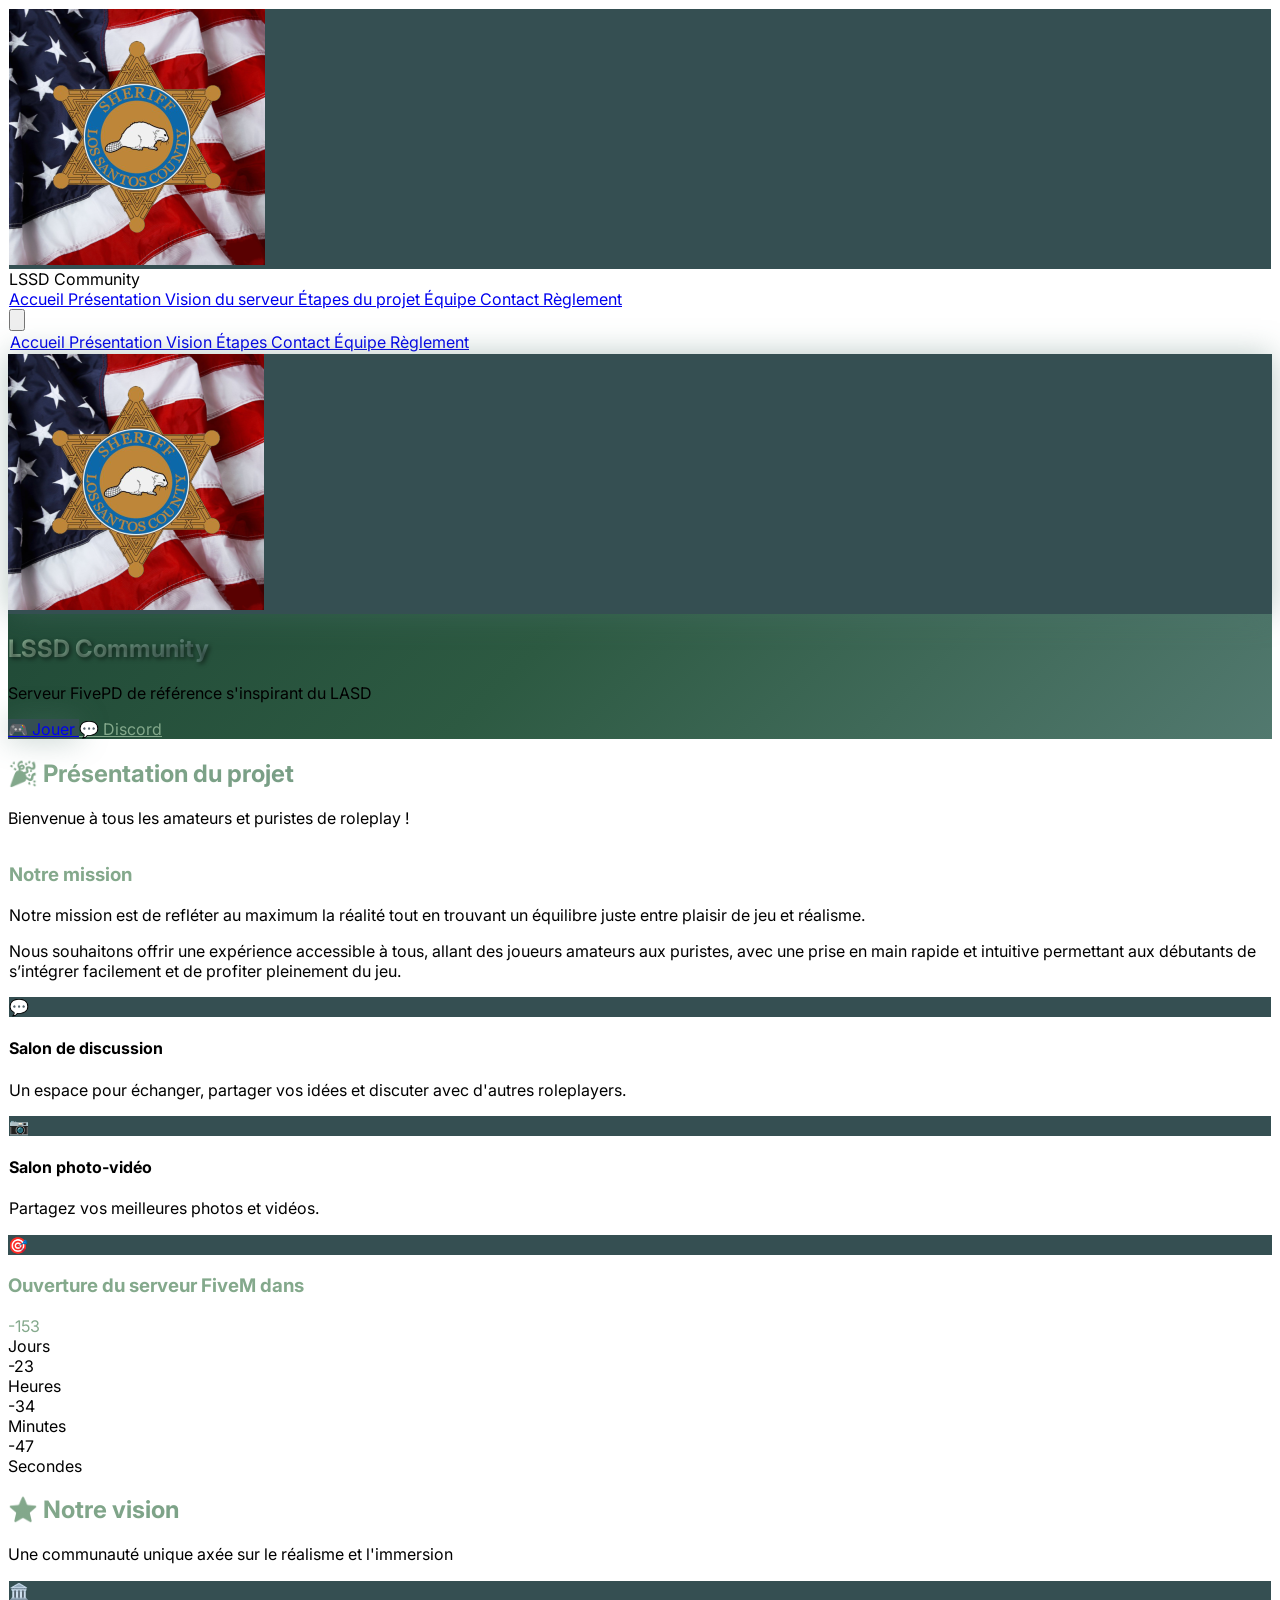
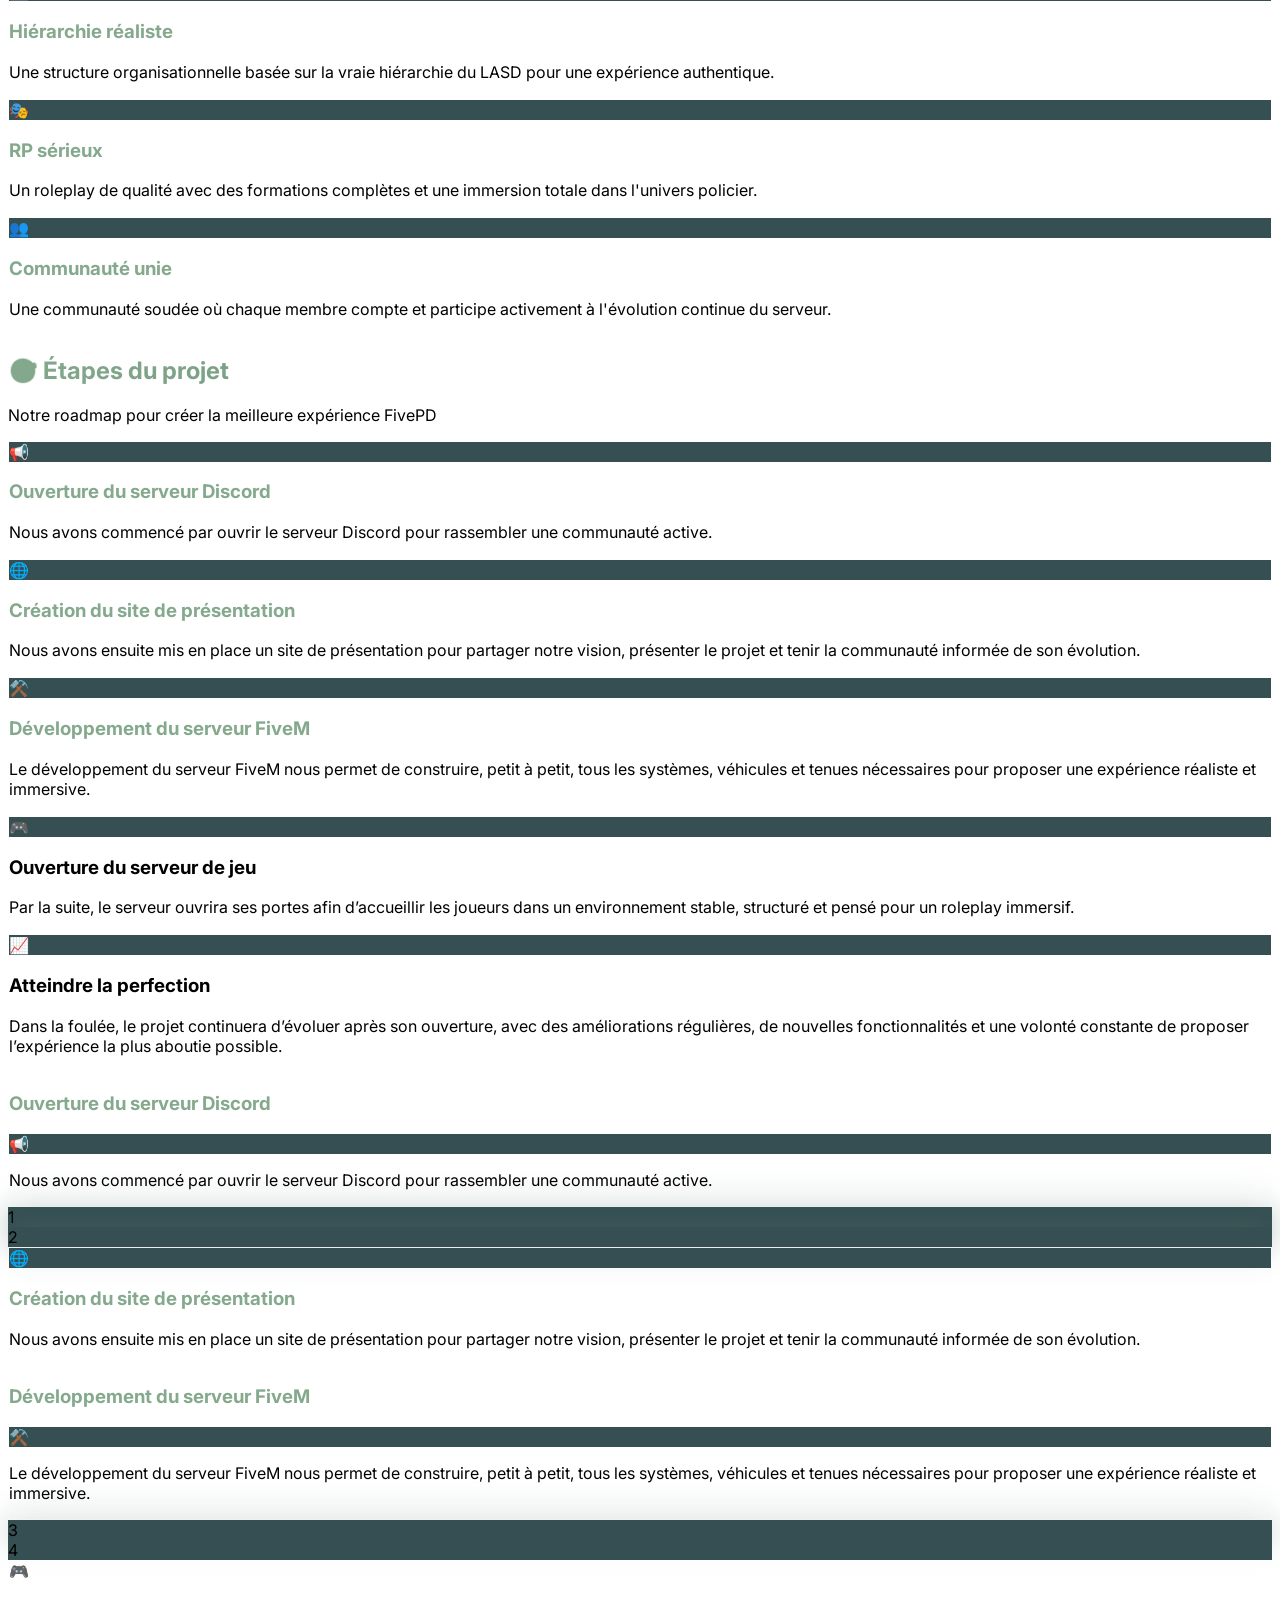
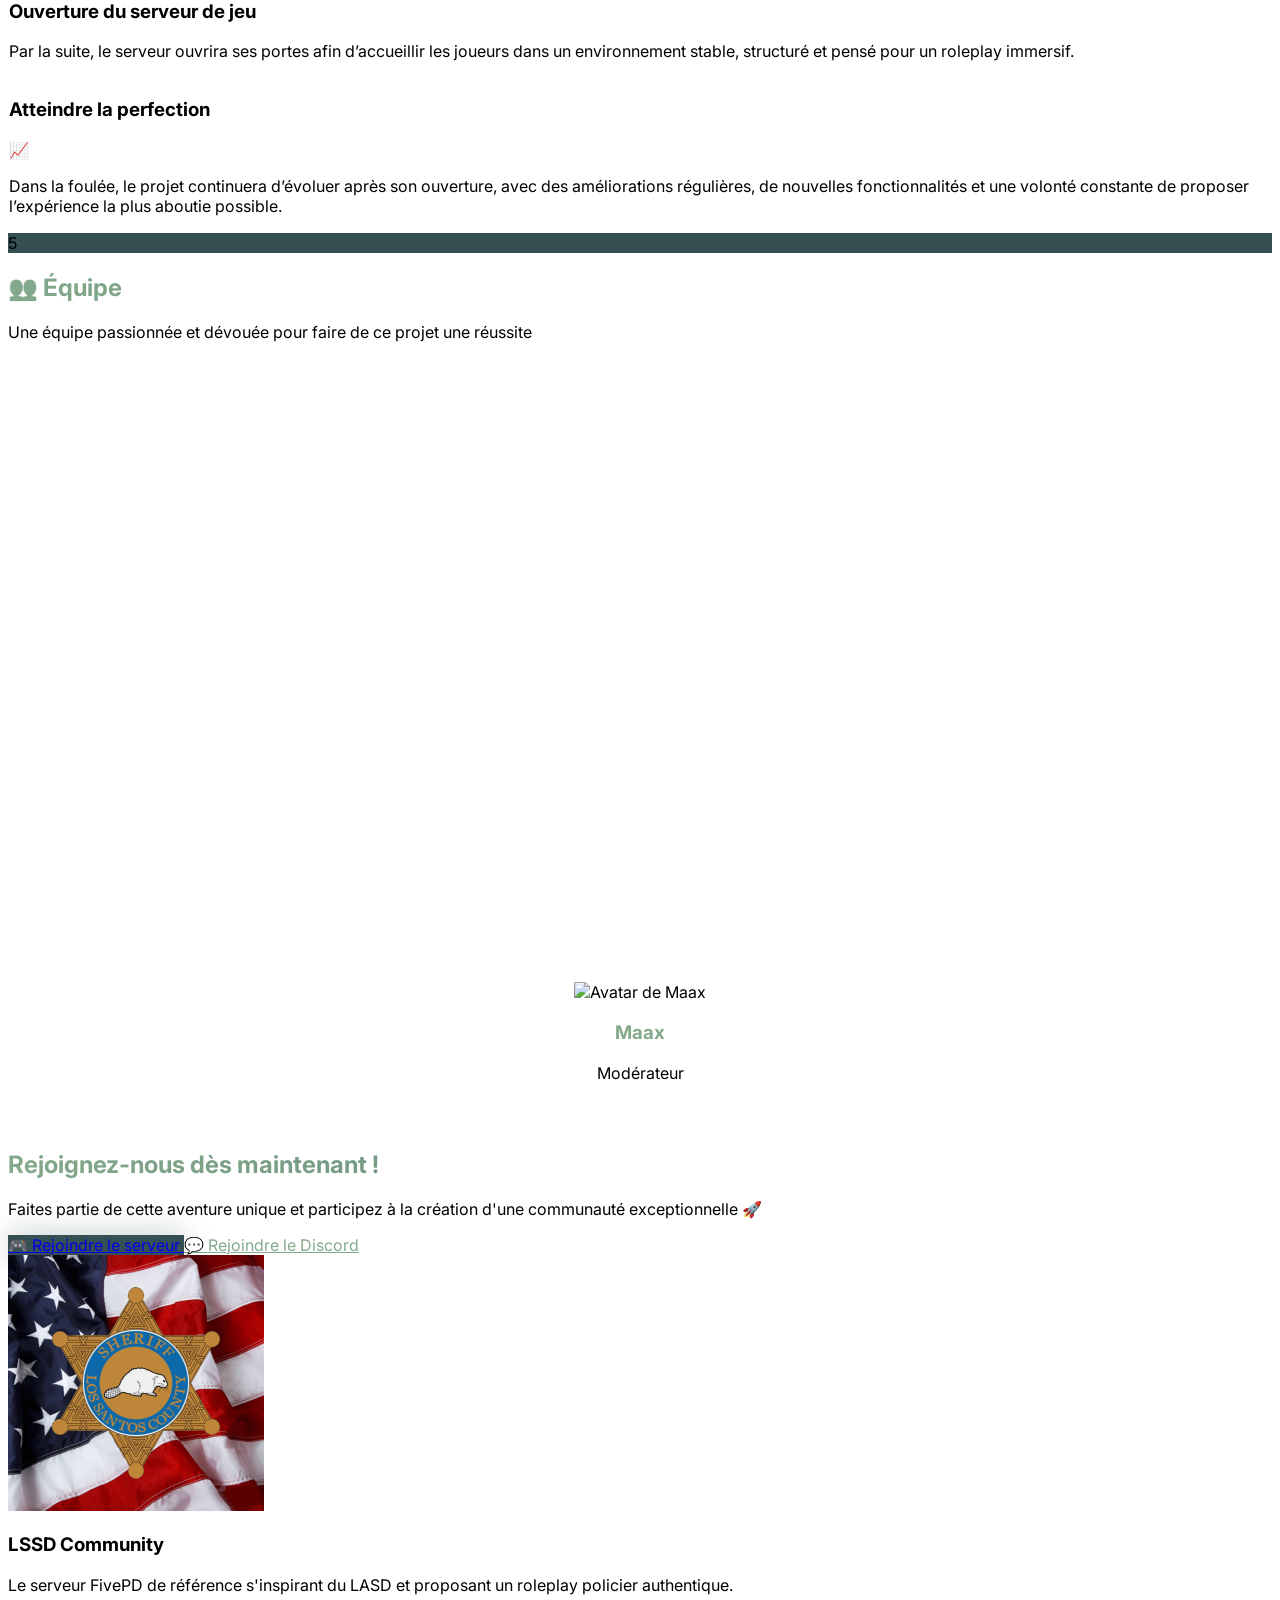
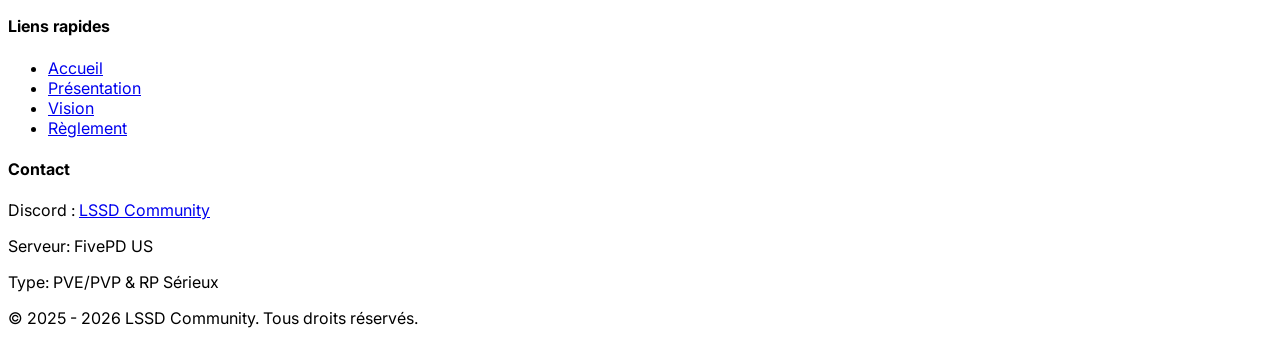
==== index.html @ 81f49740 "🔥 Remove MDT" ====
<!DOCTYPE html>
<html lang="fr">

<head>
    <meta charset="UTF-8">
    <meta name="viewport" content="width=device-width, initial-scale=1.0">
    <title>LSSD Community - Serveur FivePD</title>
    <link rel="icon" type="image/x-icon" href="favicon.ico">
    <script src="https://cdn.tailwindcss.com"></script>
    <link rel="stylesheet" href="stylesheets/style.css">
    <link rel="stylesheet" href="stylesheets/role-colors.css">
    <script src="scripts/script.js" defer></script>
    <script src="scripts/copyright.js" defer></script>
    <script src="scripts/discord.js" defer></script>
    <script src="scripts/cfx.js" defer></script>
    <script src="scripts/countdown.js" defer></script>
</head>


<body class="bg-gray-900 text-white overflow-x-hidden">
    <nav class="fixed top-0 w-full z-50 glass-effect">
        <div class="max-w-7xl mx-auto px-4 sm:px-6 lg:px-8">
            <div class="flex items-center justify-between h-16">
                <div class="flex items-center">
                    <div class="flex-shrink-0 flex items-center">
                        <div class="w-10 h-10 rounded-full flex items-center justify-center mr-3 pulse-glow" style="background-color: #354f52;">
                            <img
                                src="logo.png"
                                alt="Logo du serveur"
                                class="w-full h-full object-cover rounded-full"
                            >
                        </div>
                        <span class="text-xl font-bold text-white">LSSD Community</span>
                    </div>
                </div>
                <div class="hidden md:block">
                    <div class="ml-10 flex items-baseline space-x-4">
                        <a
                            href="/#accueil"
                            class="text-gray-300 hover-text-lasd-accent px-3 py-2 rounded-md text-sm font-medium transition-colors"
                        >
                            Accueil
                        </a>
                        <a
                            href="/#presentation"
                            class="text-gray-300 hover-text-lasd-accent px-3 py-2 rounded-md text-sm font-medium transition-colors"
                        >
                            Présentation
                        </a>
                        <a
                            href="/#vision"
                            class="text-gray-300 hover-text-lasd-accent px-3 py-2 rounded-md text-sm font-medium transition-colors"
                        >
                            Vision du serveur
                        </a>
                        <a
                            href="/#etapes"
                            class="text-gray-300 hover-text-lasd-accent px-3 py-2 rounded-md text-sm font-medium transition-colors"
                        >
                            Étapes du projet
                        </a>
                        <a
                            href="/#team"
                            class="text-gray-300 hover-text-lasd-accent px-3 py-2 rounded-md text-sm font-medium transition-colors"
                        >
                            Équipe
                        </a>
                        <a
                            href="/#contact"
                            class="text-gray-300 hover-text-lasd-accent px-3 py-2 rounded-md text-sm font-medium transition-colors"
                        >
                            Contact
                        </a>
                        <a
                            href="/rules"
                            class="text-gray-300 hover-text-lasd-accent px-3 py-2 rounded-md text-sm font-medium transition-colors"
                        >
                            Règlement
                        </a>
                    </div>
                </div>
                <div class="md:hidden">
                    <button id="mobile-menu-btn" class="text-gray-300 hover:text-white p-2">
                        <svg class="w-6 h-6" fill="none" stroke="currentColor" viewBox="0 0 24 24">
                            <path stroke-linecap="round" stroke-linejoin="round" stroke-width="2"
                                d="M4 6h16M4 12h16M4 18h16"></path>
                        </svg>
                    </button>
                </div>
            </div>
        </div>
        <div id="mobile-menu" class="md:hidden hidden glass-effect">
            <div class="px-2 pt-2 pb-3 space-y-1 sm:px-3">
                <a
                    href="/#accueil"
                    class="text-gray-300 hover-text-lasd-accent px-3 py-2 rounded-md text-sm font-medium transition-colors"
                >
                    Accueil
                </a>
                <a
                    href="/#presentation"
                    class="text-gray-300 hover-text-lasd-accent px-3 py-2 rounded-md text-sm font-medium transition-colors"
                >
                    Présentation
                </a>
                <a
                    href="/#vision"
                    class="text-gray-300 hover-text-lasd-accent px-3 py-2 rounded-md text-sm font-medium transition-colors"
                >
                    Vision
                </a>
                <a
                    href="/#etapes"
                    class="text-gray-300 hover-text-lasd-accent px-3 py-2 rounded-md text-sm font-medium transition-colors"
                >
                    Étapes
                </a>
                <a
                    href="/#contact"
                    class="text-gray-300 hover-text-lasd-accent px-3 py-2 rounded-md text-sm font-medium transition-colors"
                >
                    Contact
                </a>
                <a
                    href="/#team"
                    class="text-gray-300 hover-text-lasd-accent px-3 py-2 rounded-md text-sm font-medium transition-colors"
                >
                    Équipe
                </a>
                <a 
                    href="/rules"
                    class="text-gray-300 hover-text-lasd-accent px-3 py-2 rounded-md text-sm font-medium transition-colors"
                >
                    Règlement
                </a>
            </div>
        </div>
    </nav>
    <section id="accueil" class="relative min-h-screen flex items-center justify-center gradient-bg overflow-hidden">
        <div class="absolute inset-0 bg-black bg-opacity-50"></div>
        <div class="absolute inset-0">
            <div class="floating absolute top-20 left-10 w-2 h-2 lasd-accent rounded-full opacity-70">
            </div>
            <div class="floating absolute top-40 right-20 w-3 h-3 lasd-secondary rounded-full opacity-50" style="animation-delay: 1s;">
            </div>
            <div class="floating absolute bottom-20 left-20 w-1 h-1 lasd-light rounded-full opacity-80" style="animation-delay: 2s;">
            </div>
            <div class="floating absolute bottom-40 right-10 w-2 h-2 lasd-primary rounded-full opacity-60" style="animation-delay: 3s;">
            </div>
        </div>
        <div class="relative z-10 text-center px-4 sm:px-6 lg:px-8 max-w-4xl mx-auto">
            <div class="fade-in">
                <div class="mb-8">
                    <div
                        class="w-24 h-24 lasd-primary rounded-full flex items-center justify-center mx-auto mb-6 glow-effect overflow-hidden"
                    >
                        <img
                            src="logo.png"
                            alt="Logo de LSSD Community"
                            class="w-full h-full object-cover"
                        />
                    </div>
                    <h1 class="text-4xl md:text-6xl font-bold mb-6 text-shadow">
                        <span class="text-gradient-lasd">
                            LSSD Community
                        </span>
                    </h1>
                    <p class="text-xl md:text-2xl mb-8 text-gray-300 max-w-2xl mx-auto">
                        Serveur FivePD de référence s'inspirant du LASD
                    </p>
                </div>
                <div class="space-y-4 sm:space-y-0 sm:space-x-4 sm:flex sm:justify-center">
                    <a
                        href="https://cfx.re/join/pmpddm
                        target="_blank"
                        rel="noopener noreferrer"
                        class="play-button w-full sm:w-auto lasd-primary hover-lasd-primary text-white font-semibold py-4 px-8 rounded-lg transition-all duration-300 hover-lift glow-effect text-center block"
                    >
                        🎮 Jouer
                    </a>
                    <a
                        href="https://discord.gg/JdJu3V5RND"
                        target="_blank"
                        rel="noopener noreferrer"
                        class="discord-button w-full sm:w-auto border-2 border-lasd-secondary hover-lasd-secondary text-lasd-accent hover:text-white font-semibold py-4 px-8 rounded-lg transition-all duration-300 hover-lift block text-center"
                    >
                        💬 Discord
                    </a>
                </div>
            </div>
        </div>
        <div class="absolute bottom-8 left-1/2 transform -translate-x-1/2 animate-bounce">
            <div class="w-6 h-10 border-2 border-lasd-accent rounded-full flex justify-center">
                <div class="w-1 h-3 lasd-accent rounded-full mt-2 animate-pulse"></div>
            </div>
        </div>
    </section>
    <section id="presentation" class="py-20 bg-gray-900">
        <div class="max-w-7xl mx-auto px-4 sm:px-6 lg:px-8">
            <div class="text-center mb-16 fade-in">
                <h2
                    class="text-4xl font-bold mb-4 text-gradient-lasd">
                    🎉 Présentation du projet
                </h2>
                <p class="text-xl text-gray-300 max-w-3xl mx-auto">
                    Bienvenue à tous les amateurs et puristes de roleplay !
                </p>
            </div>
            <div class="grid md:grid-cols-2 gap-12 items-center"> <!--class="grid md:grid-cols-2 gap-12 items-center"-->
                <div class="fade-in">
                    <div class="glass-effect rounded-2xl p-8 hover-scale">
                        <h3 class="text-2xl font-semibold mb-6 text-lasd-accent">Notre mission</h3>
                        <p class="text-gray-300 mb-6 leading-relaxed">
                            Notre mission est de refléter au maximum la réalité tout en trouvant un équilibre juste entre plaisir de jeu et réalisme.
                        </p>
                        <p class="text-gray-300 mb-6 leading-relaxed">
                            Nous souhaitons offrir une expérience accessible à tous, allant des joueurs amateurs aux puristes, avec une prise en main rapide et intuitive permettant aux débutants de s’intégrer facilement et de profiter pleinement du jeu.
                        </p>
                        <div class="space-y-4">
                            <div class="flex items-start space-x-3">
                                <div
                                    class="w-6 h-6 lasd-primary rounded-full flex items-center justify-center flex-shrink-0 mt-1">
                                    <span class="text-sm">💬</span>
                                </div>
                                <div>
                                    <h4 class="font-semibold text-white mb-1">Salon de discussion</h4>
                                    <p class="text-gray-400 text-sm">
                                        Un espace pour échanger, partager vos idées et
                                        discuter avec d'autres roleplayers.
                                    </p>
                                </div>
                            </div>

                            <div class="flex items-start space-x-3">
                                <div
                                    class="w-6 h-6 lasd-primary rounded-full flex items-center justify-center flex-shrink-0 mt-1">
                                    <span class="text-sm">📷</span>
                                </div>
                                <div>
                                    <h4 class="font-semibold text-white mb-1">Salon photo-vidéo</h4>
                                    <p class="text-gray-400 text-sm">
                                        Partagez vos meilleures photos et vidéos.
                                    </p>
                                </div>
                            </div>
                        </div>
                    </div>
                </div>
                <div class="fade-in">
                    <div class="relative hover-scale">
                        <div class="absolute inset-0 lasd-secondary rounded-2xl blur-xl opacity-30"></div>
                        <div class="relative bg-gray-900 rounded-2xl p-8 border border-lasd-secondary/20">
                            <div class="text-center mb-6">
                                <div
                                    class="w-16 h-16 lasd-primary rounded-full flex items-center justify-center mx-auto mb-4 pulse-glow">
                                    <span class="text-2xl">🎯</span>
                                </div>
                                <h3 class="text-xl font-semibold text-lasd-accent">
                                    Ouverture du serveur FiveM dans
                                </h3>
                            </div>
                            <div class="grid grid-cols-2 gap-4">
                                <div class="text-center p-4 bg-gray-800 rounded-lg">
                                    <div class="text-2xl font-bold text-lasd-accent" id="days-count">∞</div>
                                    <div class="text-sm text-gray-400">Jours</div>
                                </div>
                                <div class="text-center p-4 bg-gray-800 rounded-lg">
                                    <div class="text-2xl font-bold text-green-400" id="hours-count"></div>
                                    <div class="text-sm text-gray-400">Heures</div>
                                </div>
                                <div class="text-center p-4 bg-gray-800 rounded-lg">
                                    <div class="text-2xl font-bold text-purple-400" id="minutes-count">N/A</div>
                                    <div class="text-sm text-gray-400">Minutes</div>
                                </div>
                                <div class="text-center p-4 bg-gray-800 rounded-lg">
                                    <div class="text-2xl font-bold text-orange-400" id="seconds-count">N/A</div>
                                    <div class="text-sm text-gray-400">Secondes</div>
                                </div>
                            </div>
                        </div>
                    </div>
                </div>
                <!--<div class="fade-in">
                    <div class="relative">
                        <div class="absolute inset-0 lasd-secondary rounded-2xl blur-xl opacity-30"></div>
                        <div class="relative bg-gray-900 rounded-2xl p-8 border border-lasd-secondary/20">
                            <div class="text-center mb-6">
                                <div
                                    class="w-16 h-16 lasd-primary rounded-full flex items-center justify-center mx-auto mb-4 pulse-glow">
                                    <span class="text-2xl">🎯</span>
                                </div>
                                <h3 class="text-xl font-semibold text-lasd-accent">Statistiques du serveur</h3>
                            </div>
                            <div class="grid grid-cols-2 gap-4">
                                <div class="text-center p-4 bg-gray-800 rounded-lg">
                                    <div class="text-2xl font-bold text-lasd-accent" id="member-count">∞</div>
                                    <div class="text-sm text-gray-400">Joueurs max</div>
                                </div>
                                <div class="text-center p-4 bg-gray-800 rounded-lg">
                                    <div class="text-2xl font-bold text-green-400" id="online-count"></div>
                                    <div class="text-sm text-gray-400">En ligne</div>
                                </div>
                                <div class="text-center p-4 bg-gray-800 rounded-lg">
                                    <div class="text-2xl font-bold text-purple-400" id="events-count">N/A</div>
                                    <div class="text-sm text-gray-400">Événements</div>
                                </div>
                                <div class="text-center p-4 bg-gray-800 rounded-lg">
                                    <div class="text-2xl font-bold text-orange-400" id="missions-count">N/A</div>
                                    <div class="text-sm text-gray-400">Missions</div>
                                </div>
                            </div>
                        </div>
                    </div>
                </div>-->
            </div>
        </div>
    </section>
    <section id="vision" class="py-20 bg-gray-800">
        <div class="max-w-7xl mx-auto px-4 sm:px-6 lg:px-8">
            <div class="text-center mb-16 fade-in">
                <h2
                    class="text-4xl font-bold mb-4 text-gradient-lasd">
                    ⭐ Notre vision
                </h2>
                <p class="text-xl text-gray-300 max-w-3xl mx-auto">
                    Une communauté unique axée sur le réalisme et l'immersion
                </p>
            </div>
            <div class="grid lg:grid-cols-3 gap-8">
                <div class="fade-in hover-lift">
                    <div class="glass-effect rounded-2xl p-8 h-full">
                        <div class="w-12 h-12 lasd-primary rounded-full flex items-center justify-center mb-6 mx-auto">
                            <span class="text-xl">🏛️</span>
                        </div>
                        <h3 class="text-xl font-semibold mb-4 text-center text-lasd-accent">Hiérarchie réaliste</h3>
                        <p class="text-gray-300 text-center">
                            Une structure organisationnelle basée sur la vraie hiérarchie du LASD pour une expérience authentique.
                        </p>
                    </div>
                </div>
                <div class="fade-in hover-lift">
                    <div class="glass-effect rounded-2xl p-8 h-full">
                        <div class="w-12 h-12 lasd-primary rounded-full flex items-center justify-center mb-6 mx-auto">
                            <span class="text-xl">🎭</span>
                        </div>
                        <h3 class="text-xl font-semibold mb-4 text-center text-lasd-accent">RP sérieux</h3>
                        <p class="text-gray-300 text-center">
                            Un roleplay de qualité avec des formations complètes et une immersion totale dans l'univers
                            policier.
                        </p>
                    </div>
                </div>
                <div class="fade-in hover-lift">
                    <div class="glass-effect rounded-2xl p-8 h-full">
                        <div class="w-12 h-12 lasd-primary rounded-full flex items-center justify-center mb-6 mx-auto">
                            <span class="text-xl">👥</span>
                        </div>
                        <h3 class="text-xl font-semibold mb-4 text-center text-lasd-accent">Communauté unie</h3>
                        <p class="text-gray-300 text-center">
                            Une communauté soudée où chaque membre compte et participe activement à l'évolution continue du serveur.
                        </p>
                    </div>
                </div>
            </div>
        </div>
    </section>
    <section id="etapes" class="py-20 bg-gray-900">
        <div class="max-w-7xl mx-auto px-4 sm:px-6 lg:px-8">
            <div class="text-center mb-16 fade-in">
                <h2
                    class="text-4xl font-bold mb-4 text-gradient-lasd">
                    🎯 Étapes du projet
                </h2>
                <p class="text-xl text-gray-300 max-w-3xl mx-auto">
                    Notre roadmap pour créer la meilleure expérience FivePD
                </p>
            </div>

            <div class="grid gap-8 md:hidden">
                <div class="fade-in hover-lift">
                    <div class="glass-effect rounded-2xl p-8 h-full">
                        <div class="w-12 h-12 lasd-primary rounded-full flex items-center justify-center mb-6 mx-auto">
                            <span class="text-xl">📢</span>
                        </div>
                        <h3 class="text-xl font-semibold mb-4 text-center text-lasd-accent">
                            Ouverture du serveur Discord
                        </h3>
                        <p class="text-gray-300 text-center">
                            Nous avons commencé par ouvrir le serveur Discord pour rassembler une communauté active.
                        </p>
                    </div>
                </div>
                <div class="fade-in hover-lift">
                    <div class="glass-effect rounded-2xl p-8 h-full">
                        <div class="w-12 h-12 lasd-primary rounded-full flex items-center justify-center mb-6 mx-auto">
                            <span class="text-xl">🌐</span>
                        </div>
                        <h3 class="text-xl font-semibold mb-4 text-center text-lasd-accent">
                            Création du site de présentation
                        </h3>
                        <p class="text-gray-300 text-center">
                            Nous avons ensuite mis en place un site de présentation pour partager notre vision, présenter le projet et tenir la communauté informée de son évolution.
                        </p>
                    </div>
                </div>
                <div class="fade-in hover-lift">
                    <div class="glass-effect rounded-2xl p-8 h-full">
                        <div class="w-12 h-12 lasd-primary rounded-full flex items-center justify-center mb-6 mx-auto">
                            <span class="text-xl">⚒️</span>
                        </div>
                        <h3 class="text-xl font-semibold mb-4 text-center text-lasd-accent">
                            Développement du serveur FiveM
                        </h3>
                        <p class="text-gray-300 text-center">
                            Le développement du serveur FiveM nous permet de construire, petit à petit, tous les systèmes, véhicules et tenues nécessaires pour proposer une expérience réaliste et immersive.
                        </p>
                    </div>
                </div>
                <div class="fade-in hover-lift">
                    <div class="glass-effect rounded-2xl p-8 h-full">
                        <div class="w-12 h-12 lasd-primary rounded-full flex items-center justify-center mb-6 mx-auto">
                            <span class="text-xl">🎮</span>
                        </div>
                        <h3 class="text-xl font-semibold mb-4 text-center text-gray-500">
                            Ouverture du serveur de jeu
                        </h3>
                        <p class="text-gray-500 text-center">
                            Par la suite, le serveur ouvrira ses portes afin d’accueillir les joueurs dans un environnement stable, structuré et pensé pour un roleplay immersif.
                        </p>
                    </div>
                </div>
                <div class="fade-in hover-lift">
                    <div class="glass-effect rounded-2xl p-8 h-full">
                        <div class="w-12 h-12 lasd-primary rounded-full flex items-center justify-center mb-6 mx-auto">
                            <span class="text-xl">📈</span>
                        </div>
                        <h3 class="text-xl font-semibold mb-4 text-center text-gray-500">
                            Atteindre la perfection
                        </h3>
                        <p class="text-gray-500 text-center">
                            Dans la foulée, le projet continuera d’évoluer après son ouverture, avec des améliorations régulières, de nouvelles fonctionnalités et une volonté constante de proposer l’expérience la plus aboutie possible.
                        </p>
                    </div>
                </div>
            </div>

            <div class="relative hidden md:block">
                <div
                    class="absolute left-1/2 transform -translate-x-1/2 w-1 h-full lasd-secondary rounded-full opacity-30">
                </div>
                <div class="space-y-12">
                    <!-- Step 1 -->
                    <div class="flex items-center fade-in">
                        <div class="w-1/2 pr-8 text-right">
                            <div class="glass-effect rounded-2xl p-6 hover-scale">
                                <div class="flex items-center justify-end mb-4">
                                    <h3 class="text-xl font-semibold text-lasd-accent mr-3">
                                        Ouverture du serveur Discord
                                    </h3>
                                    <div class="w-8 h-8 lasd-primary rounded-full flex items-center justify-center">
                                        <span class="text-sm">📢</span>
                                    </div>
                                </div>
                                <p class="text-gray-300">
                                    Nous avons commencé par ouvrir le serveur Discord pour rassembler une communauté active.
                                </p>
                            </div>
                        </div>
                        <div
                            class="w-12 h-12 lasd-primary rounded-full flex items-center justify-center z-10 glow-effect">
                            <span class="text-xl">1</span>
                        </div>
                        <div class="w-1/2 pl-8"></div>
                    </div>

                    <!-- Step 2 -->
                    <div class="flex items-center fade-in">
                        <div class="w-1/2 pr-8"></div>
                        <div
                            class="w-12 h-12 lasd-primary rounded-full flex items-center justify-center z-10 glow-effect">
                            <span class="text-xl">2</span>
                        </div>
                        <div class="w-1/2 pl-8">
                            <div class="glass-effect rounded-2xl p-6 hover-scale">
                                <div class="flex items-center mb-4">
                                    <div
                                        class="w-8 h-8 lasd-primary rounded-full flex items-center justify-center mr-3">
                                        <span class="text-sm">🌐</span>
                                    </div>
                                    <h3 class="text-xl font-semibold text-lasd-accent">
                                        Création du site de présentation
                                    </h3>
                                </div>
                                <p class="text-gray-300">
                                    Nous avons ensuite mis en place un site de présentation pour partager notre vision, présenter le projet et tenir la communauté informée de son évolution.
                                </p>
                            </div>
                        </div>
                    </div>

                    <!-- Step 3 -->
                    <div class="flex items-center fade-in">
                        <div class="w-1/2 pr-8 text-right">
                            <div class="glass-effect rounded-2xl p-6 hover-scale">
                                <div class="flex items-center justify-end mb-4">
                                    <h3 class="text-xl font-semibold text-lasd-accent mr-3">
                                        Développement du serveur FiveM
                                    </h3>
                                    <div class="w-8 h-8 lasd-primary rounded-full flex items-center justify-center">
                                        <span class="text-sm">⚒️</span>
                                    </div>
                                </div>
                                <p class="text-gray-300">
                                    Le développement du serveur FiveM nous permet de construire, petit à petit, tous les systèmes, véhicules et tenues nécessaires pour proposer une expérience réaliste et immersive.
                                </p>
                            </div>
                        </div>
                        <div
                            class="w-12 h-12 lasd-primary rounded-full flex items-center justify-center z-10 glow-effect">
                            <span class="text-xl">3</span>
                        </div>
                        <div class="w-1/2 pl-8"></div>
                    </div>

                    <!-- Step 4 -->
                    <div class="flex items-center fade-in">
                        <div class="w-1/2 pr-8"></div>
                        <div
                            class="w-12 h-12 lasd-primary rounded-full flex items-center justify-center z-10">
                            <span class="text-xl text-gray-500">4</span>
                        </div>
                        <div class="w-1/2 pl-8">
                            <div class="glass-effect rounded-2xl p-6 hover-scale">
                                <div class="flex items-center mb-4">
                                    <div class="w-8 h-8 bg-gray-600 rounded-full flex items-center justify-center mr-3">
                                        <span class="text-sm">🎮</span>
                                    </div>
                                    <h3 class="text-xl font-semibold text-gray-500">Ouverture du serveur de jeu</h3>
                                </div>
                                <p class="text-gray-500">
                                    Par la suite, le serveur ouvrira ses portes afin d’accueillir les joueurs dans un environnement stable, structuré et pensé pour un roleplay immersif.
                                </p>
                            </div>
                        </div>
                    </div>

                    <!-- Step 5 -->
                    <div class="flex items-center fade-in">
                        <div class="w-1/2 pr-8 text-right">
                            <div class="glass-effect rounded-2xl p-6 hover-scale">
                                <div class="flex items-center justify-end mb-4">
                                    <h3 class="text-xl font-semibold text-gray-500 mr-3">
                                        Atteindre la perfection
                                    </h3>
                                    <div class="w-8 h-8 bg-gray-600 rounded-full flex items-center justify-center">
                                        <span class="text-sm">📈</span>
                                    </div>
                                </div>
                                <p class="text-gray-500">
                                    Dans la foulée, le projet continuera d’évoluer après son ouverture, avec des améliorations régulières, de nouvelles fonctionnalités et une volonté constante de proposer l’expérience la plus aboutie possible.
                                </p>
                            </div>
                        </div>
                        <div
                            class="w-12 h-12 lasd-primary rounded-full flex items-center justify-center z-10">
                            <span class="text-xl text-gray-500">5</span>
                        </div>
                        <div class="w-1/2 pl-8"></div>
                    </div>
                </div>
            </div>
        </div>
    </section>


    <section id="team" class="reveal bg-gray-800 py-16">
        <div class="container mx-auto px-6 text-center">
            <div class="text-center mb-16 fade-in">
                <h2
                    class="text-4xl font-bold mb-4 text-gradient-lasd">
                    👥 Équipe
                </h2>
                <p class="text-xl text-gray-300 max-w-3xl mx-auto">
                    Une équipe passionnée et dévouée pour faire de ce projet une réussite
                </p>
            </div>

            <div class="flex flex-wrap justify-center gap-12">
                <div
                    class="fade-in hover-lift team-member glass-effect rounded-3xl p-8 shadow-lg max-w-xs w-full hover:scale-105 transition-transform duration-300">
                    <img src="https://storage.googleapis.com/cloud-opennews-media/members/odran.png" alt="Avatar d'Odran"
                        class="mx-auto rounded-full w-40 h-40 object-cover mb-6 border-4 border-gray-600">
                    <h3 class="text-2xl font-semibold text-lasd-accent mb-2">Odran</h3>
                    <p class="text-gray-300 text-lg font-medium">Responsable financier & communication</p>
                </div>

                <div
                    class="fade-in hover-liftteam-member glass-effect rounded-3xl p-8 shadow-lg max-w-xs w-full hover:scale-105 transition-transform duration-300">
                    <img src="https://storage.googleapis.com/cloud-opennews-media/members/seb.png" alt="Avatar de Seb"
                        class="mx-auto rounded-full w-40 h-40 object-cover mb-6 border-4 border-gray-600">
                    <h3 class="text-2xl font-semibold text-lasd-accent mb-2">Seb</h3>
                    <p class="text-gray-300 text-lg font-medium">Responsable technique</p>
                </div>

                <div
                    class="fade-in hover-liftteam-member glass-effect rounded-3xl p-8 shadow-lg max-w-xs w-full hover:scale-105 transition-transform duration-300">
                    <img src="https://storage.googleapis.com/cloud-opennews-media/members/lyrriiuse.png" alt="Avatar de LyrRiiuSe"
                        class="mx-auto rounded-full w-40 h-40 object-cover mb-6 border-4 border-gray-600">
                    <h3 class="text-2xl font-semibold text-lasd-accent mb-2">LyrRiiuSe</h3>
                    <p class="text-gray-300 text-lg font-medium">Game Designer</p>
                </div>

                <div
                    class="fade-in hover-lift team-member glass-effect rounded-3xl p-8 shadow-lg max-w-xs w-full hover:scale-105 transition-transform duration-300">
                    <img src="https://storage.googleapis.com/cloud-opennews-media/members/soen.png" alt="Avatar de Soën"
                        class="mx-auto rounded-full w-40 h-40 object-cover mb-6 border-4 border-gray-600">
                    <h3 class="text-2xl font-semibold text-lasd-accent mb-2">Soën</h3>
                    <p class="text-gray-300 text-lg font-medium">Texture Artist</p>
                </div>

                <div
                    class="fade-in hover-lift team-member glass-effect rounded-3xl p-8 shadow-lg max-w-xs w-full hover:scale-105 transition-transform duration-300">
                    <img src="https://storage.googleapis.com/cloud-opennews-media/members/maax.png" alt="Avatar de Maax"
                        class="mx-auto rounded-full w-40 h-40 object-cover mb-6 border-4 border-gray-600">
                    <h3 class="text-2xl font-semibold text-lasd-accent mb-2">Maax</h3>
                    <p class="text-gray-300 text-lg font-medium">Modérateur</p>
                </div>
            </div>
        </div>
    </section>



    <section class="py-20 bg-gray-900">
        <div class="max-w-4xl mx-auto text-center px-4 sm:px-6 lg:px-8">
            <div class="fade-in">
                <h2
                    class="text-4xl font-bold mb-6 text-gradient-lasd">
                    Rejoignez-nous dès maintenant !
                </h2>
                <p class="text-xl text-gray-300 mb-8">
                    Faites partie de cette aventure unique et participez à la création d'une
                    communauté exceptionnelle
                    🚀
                </p>
                <div class="flex flex-col sm:flex-row gap-4 justify-center">
                    <a href="https://cfx.re/join/pmpddm" target="_blank"
                        class="play-button w-full sm:w-auto lasd-primary hover-lasd-primary text-white font-semibold py-4 px-8 rounded-lg transition-all duration-300 hover-lift glow-effect text-center block">
                        🎮 Rejoindre le serveur
                    </a>
                    <a href="https://discord.gg/JdJu3V5RND" target="_blank" rel="noopener noreferrer"
                        class="discord-button w-full sm:w-auto border-2 border-lasd-secondary hover-lasd-secondary text-lasd-accent hover:text-white font-semibold py-4 px-8 rounded-lg transition-all duration-300 hover-lift block text-center">
                        💬 Rejoindre le Discord
                    </a>
                </div>
            </div>
        </div>
    </section>
    <footer id="contact" class="bg-gray-900 border-t border-gray-800 py-12">
        <div class="max-w-7xl mx-auto px-4 sm:px-6 lg:px-8">
            <div class="grid md:grid-cols-3 gap-8">
                <div class="fade-in">
                    <div class="flex items-center mb-4">
                        <div class="w-8 h-8 bg-blue-600 rounded-full flex items-center justify-center mr-3">
                            <img src="logo.png" alt="Logo du serveur"
                                class="w-full h-full object-cover rounded-full">
                        </div>

                        <h3 class="text-xl font-bold text-white">LSSD Community</h3>
                    </div>
                    <p class="text-gray-400">
                        Le serveur FivePD de référence s'inspirant du LASD et proposant un roleplay policier authentique.
                    </p>
                </div>
                <div class="fade-in">
                    <h4 class="text-lg font-semibold text-white mb-4">Liens rapides</h4>
                    <ul class="space-y-2">
                        <li>
                            <a href="/#accueil" class="text-gray-400 hover:text-blue-400 transition-colors">Accueil</a>
                        </li>
                        <li>
                            <a href="/#presentation" class="text-gray-400 hover:text-blue-400 transition-colors">Présentation</a>
                        </li>
                        <li>
                            <a href="/#vision" class="text-gray-400 hover:text-blue-400 transition-colors">Vision</a>
                        </li>
                        <li>
                            <a href="/rules" class="text-gray-400 hover:text-blue-400 transition-colors">Règlement</a>
                        </li>
                    </ul>
                </div>
                <div class="fade-in">
                    <h4 class="text-lg font-semibold text-white mb-4">Contact</h4>
                    <div class="space-y-2">
                        <p class="text-gray-400">
                            Discord : <a href="https://discord.gg/JdJu3V5RND" target="_blank" rel="noopener noreferrer"
                                class="discord-button text-blue-500 hover:underline">LSSD
                                Community</a>
                        </p>

                        <p class="text-gray-400">Serveur: FivePD US</p>
                        <p class="text-gray-400">Type: PVE/PVP & RP Sérieux</p>
                    </div>
                </div>
            </div>
            <div class="border-t border-gray-800 mt-8 pt-8 text-center">
                <p class="text-gray-400" id="copyright"></p>
            </div>
        </div>
    </footer>
    </head>
</body>

</html>
---- stylesheets/style.css ----
@import url('https://fonts.googleapis.com/css2?family=Inter:wght@300;400;500;600;700;800&display=swap');

* {
    font-family: 'Inter', sans-serif;
}

/* Couleurs LASD personnalisées */
.lasd-primary {
    background-color: #354f52;
}

.lasd-secondary {
    background-color: #52796f;
}

.lasd-accent {
    background-color: #84a98c;
}

.lasd-light {
    background-color: #cad2c5;
}

.text-lasd-primary {
    color: #354f52;
}

.text-lasd-secondary {
    color: #52796f;
}

.text-lasd-accent {
    color: #84a98c;
}

.text-lasd-light {
    color: #cad2c5;
}

.border-lasd-primary {
    border-color: #354f52;
}

.border-lasd-secondary {
    border-color: #52796f;
}

.border-lasd-accent {
    border-color: #84a98c;
}

.hover-lasd-primary:hover {
    background-color: #2f454a;
}

.hover-lasd-secondary:hover {
    background-color: #476863;
}

.hover-text-lasd-accent:hover {
    color: #84a98c !important;
}

.bg-gradient-lasd {
    background: linear-gradient(135deg, #354f52 0%, #52796f 100%);
}

.text-gradient-lasd {
    background: linear-gradient(135deg, #84a98c 0%, #52796f 100%);
    -webkit-background-clip: text;
    -webkit-text-fill-color: transparent;
    background-clip: text;
}

.gradient-bg {
    background: linear-gradient(135deg, #1b4332 0%, #2d5a42 50%, #52796f 100%); /* Vert LASD authentique */
}

.police-gradient {
    background: linear-gradient(135deg, #52796f 0%, #354f52 100%); /* Vert LASD dégradé */
}

.glow-effect {
    box-shadow: 0 0 30px rgba(82, 121, 111, 0.4); /* Lumière vert LASD */
}

.floating {
    animation: float 6s ease-in-out infinite;
}

@keyframes float {
    0%, 100% {
        transform: translateY(0px);
    }
    50% {
        transform: translateY(-20px);
    }
}

.fade-in {
    opacity: 0;
    transform: translateY(30px);
    transition: all 0.8s ease-out;
}

.fade-in.visible {
    opacity: 1;
    transform: translateY(0);
}

.pulse-glow {
    animation: pulse-glow 2s infinite;
}

@keyframes pulse-glow {
    0%, 100% {
        box-shadow: 0 0 20px rgba(82, 121, 111, 0.5);
    }
    50% {
        box-shadow: 0 0 40px rgba(82, 121, 111, 0.8);
    }
}

.glass-effect {
    backdrop-filter: blur(10px);
    background: rgba(255, 255, 255, 0.1);
    border: 1px solid rgba(255, 255, 255, 0.2);
}

.text-shadow {
    text-shadow: 2px 2px 4px rgba(0, 0, 0, 0.5);
}

.hover-lift {
    transition: transform 0.3s ease;
}

.hover-lift:hover {
    transform: translateY(-5px);
}

.badge-glow {
    position: relative;
    overflow: hidden;
}

.badge-glow::before {
    content: '';
    position: absolute;
    top: 0;
    left: -100%;
    width: 100%;
    height: 100%;
    background: linear-gradient(90deg, transparent, rgba(255, 255, 255, 0.2), transparent);
    transition: left 0.5s;
}

.badge-glow:hover::before {
    left: 100%;
}

.typing-effect {
    border-right: 2px solid #354f52; /* Vert LASD foncé */
    animation: typing 3s steps(30, end), blink 1s infinite;
}

@keyframes typing {
    from {
        width: 0;
    }
    to {
        width: 100%;
    }
}

@keyframes blink {
    0%, 50% {
        border-color: transparent;
    }
    51%, 100% {
        border-color: #354f52;
    }
}

.scrollbar-hide {
    -ms-overflow-style: none;
    scrollbar-width: none;
}

.scrollbar-hide::-webkit-scrollbar {
    display: none;
}

.parallax {
    transform: translateZ(0);
}

.hover-scale {
    transition: transform 0.3s ease;
}

.hover-scale:hover {
    transform: scale(1.05);
}

.ripple {
    position: absolute;
    border-radius: 50%;
    background: rgba(255, 255, 255, 0.3);
    transform: scale(0);
    animation: ripple-animation 0.6s linear;
    pointer-events: none;
}

@keyframes ripple-animation {
    to {
        transform: scale(4);
        opacity: 0;
    }
}

.custom-cursor {
    width: 20px;
    height: 20px;
    border: 2px solid #354f52; /* Vert LASD foncé */
    border-radius: 50%;
    position: fixed;
    pointer-events: none;
    z-index: 9999;
    mix-blend-mode: difference;
    /*transition: all 0.3s ease;*/
}

.custom-cursor.cursor-hover {
    transform: scale(1.5);
    background: rgba(82, 121, 111, 0.2);
}

.scroll-progress {
    position: fixed;
    top: 0;
    left: 0;
    width: 0%;
    height: 3px;
    background: linear-gradient(90deg, #354f52, #52796f); /* Vert LASD dégradé */
    z-index: 9999;
    transition: width 0.3s ease;
}

.loaded {
    opacity: 1;
    transition: opacity 0.5s ease;
}

body:not(.loaded) {
    opacity: 0;
}

.hover-glow:hover {
    box-shadow: 0 0 30px rgba(82, 121, 111, 0.6); /* Lumière vert LASD */
    transform: translateY(-2px);
}

@media (max-width: 768px) {
    .hero-title {
        font-size: 2.5rem;
    }

    .hero-subtitle {
        font-size: 1.2rem;
    }

    .timeline-step {
        flex-direction: column;
        text-align: center;
    }

    .timeline-line {
        display: none;
    }
}

@media (prefers-color-scheme: dark) {
    body {
        background-color: #0f172a;
    }
}

@media (prefers-reduced-motion: reduce) {
    * {
        animation-duration: 0.01ms !important;
        animation-iteration-count: 1 !important;
        transition-duration: 0.01ms !important;
    }
}

@media print {
    .no-print {
        display: none !important;
    }

    body {
        background: white !important;
        color: black !important;
    }
}

.team {
    padding: 80px 0;
    background: linear-gradient(135deg, #1b4332 0%, #2d5a42 50%, #52796f 100%); /* Vert LASD authentique */
    position: relative;
    overflow: hidden;
}

.team::before {
    content: '';
    position: absolute;
    top: 0;
    left: 0;
    width: 100%;
    height: 100%;
    background: radial-gradient(circle at 30% 20%, rgba(82, 121, 111, 0.1) 0%, transparent 50%),
                radial-gradient(circle at 70% 80%, rgba(53, 79, 82, 0.1) 0%, transparent 50%);
    pointer-events: none;
}

.team .container {
    position: relative;
    z-index: 1;
}

.team h2 {
    text-align: center;
    font-size: 3rem;
    font-weight: 700;
    color: #ffffff;
    margin-bottom: 60px;
    text-shadow: 2px 2px 4px rgba(0, 0, 0, 0.5);
    position: relative;
}

.team h2::after {
    content: '';
    position: absolute;
    bottom: -10px;
    left: 50%;
    transform: translateX(-50%);
    width: 80px;
    height: 4px;
    background: linear-gradient(90deg, #354f52, #52796f);
    border-radius: 2px;
}

.team-members {
    display: grid;
    grid-template-columns: repeat(auto-fit, minmax(280px, 1fr));
    gap: 30px;
    max-width: 1200px;
    margin: 0 auto;
}

.team-member {
    background: rgba(255, 255, 255, 0.1);
    backdrop-filter: blur(10px);
    border: 1px solid rgba(255, 255, 255, 0.2);
    border-radius: 20px;
    padding: 30px 20px;
    text-align: center;
    transition: all 0.4s ease;
    position: relative;
    overflow: hidden;
}

.team-member::before {
    content: '';
    position: absolute;
    top: 0;
    left: -100%;
    width: 100%;
    height: 100%;
    background: linear-gradient(90deg, transparent, rgba(255, 255, 255, 0.2), transparent);
}
---- stylesheets/role-colors.css ----
/** Administration Roles **/

.administration-manager-border {
    border-color: #992d22;
}

.administration-manager-color {
    color: #992d22;
}

.administrator-border {
    border-color: #b94d42;
}

.administrator-color {
    color: #b94d42;
}

.moderator-border {
    border-color: #d96d62;
}

.moderator-color {
    color: #d96d62;
}


/** Technical Roles **/

.technical-manager-border {
    border-color: #71368a;
}

.technical-manager-color {
    color: #71368a;
}

.game-designer-border {
    border-color: #ad1457;
}

.game-designer-color {
    color: #ad1457;
}

.developer-border {
    border-color: #9156aa;
}

.developer-color {
    color: #9156aa;
}

.texture-artist-border {
    border-color: #71368a;
}

.texture-artist-color {
    color: #71368a;
}


/** Financial Roles **/

.financial-manager-border {
    border-color: #f1c40f;
}

.financial-manager-color {
    color: #f1c40f;
}


/** Community Roles **/

.community-manager-border {
    border-color: #2ecc71;
}

.community-manager-color {
    color: #2ecc71;
}

.streamer-border {
    border-color: #3b2077;
}

.streamer-color {
    color: #3b2077;
}

.friendly-member-border {
    border-color: #f1c40f;
}

.friendly-member-color {
    color: #f1c40f;
}
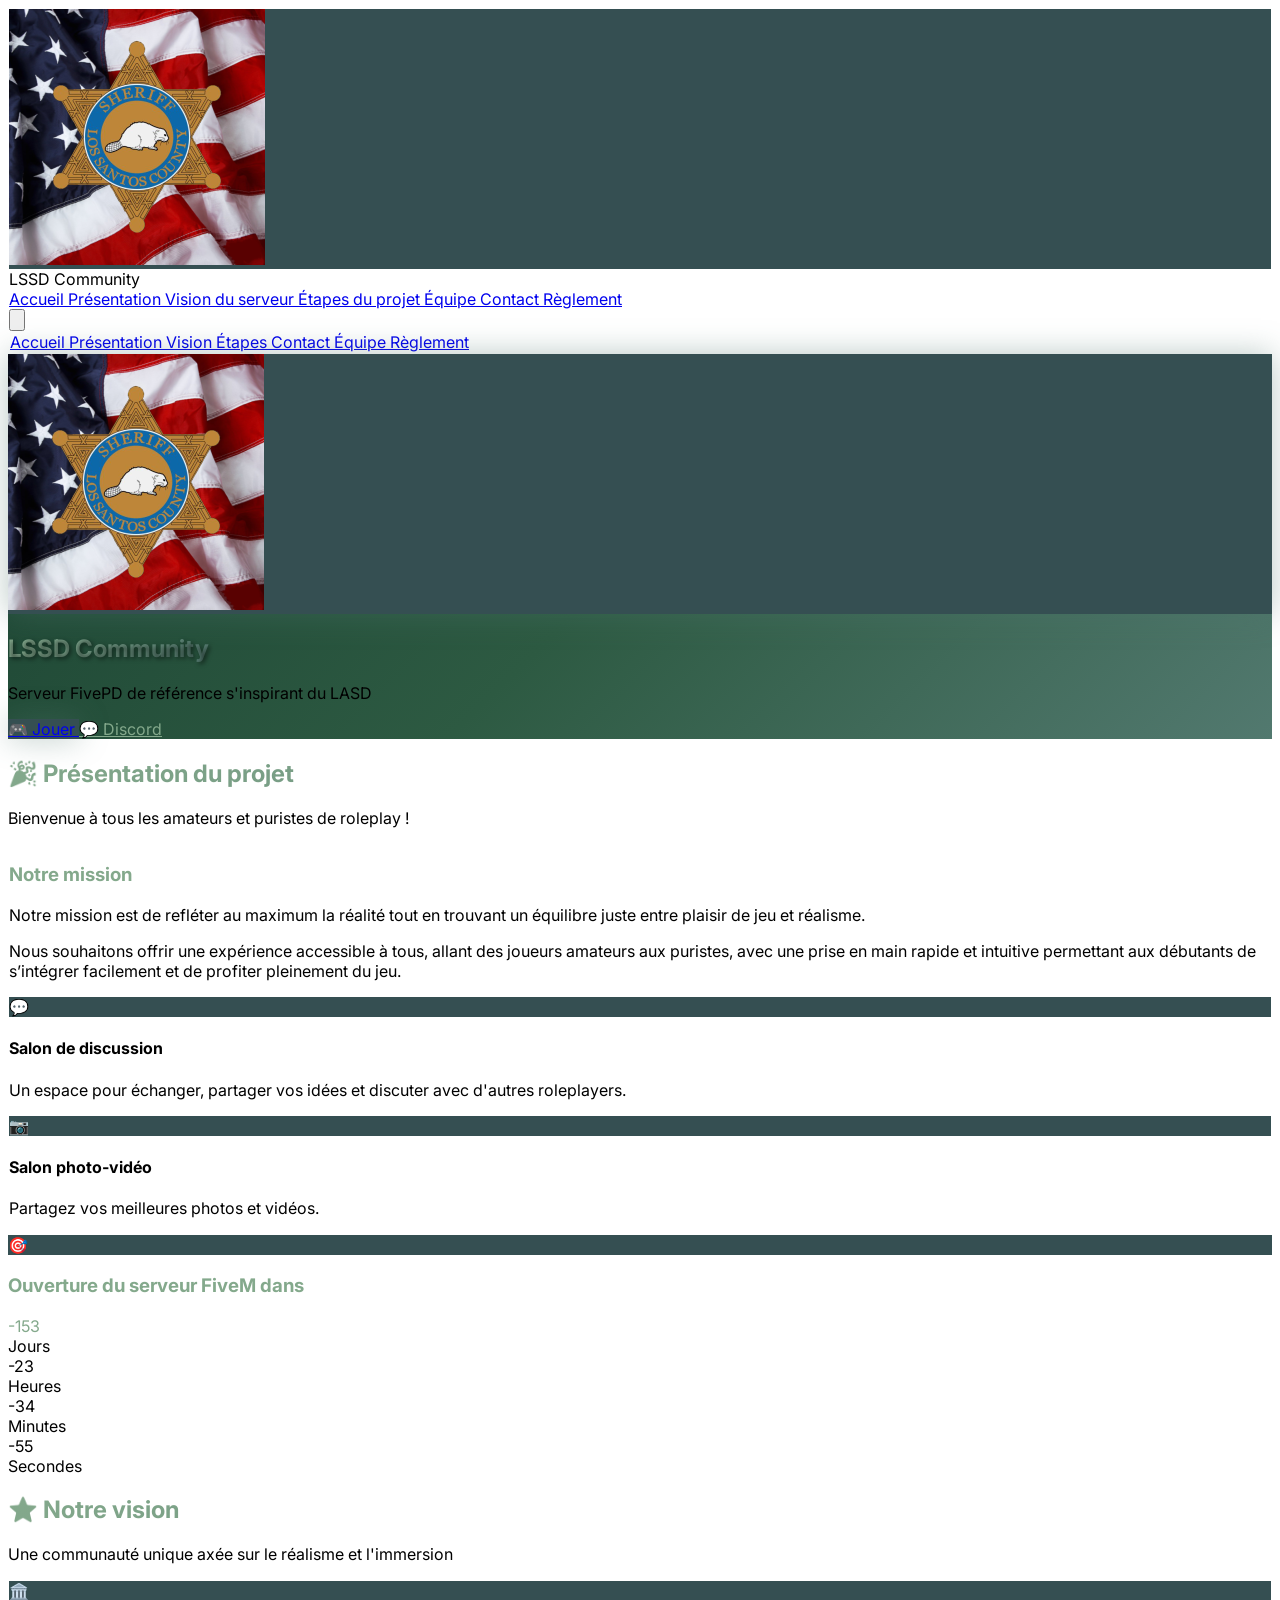
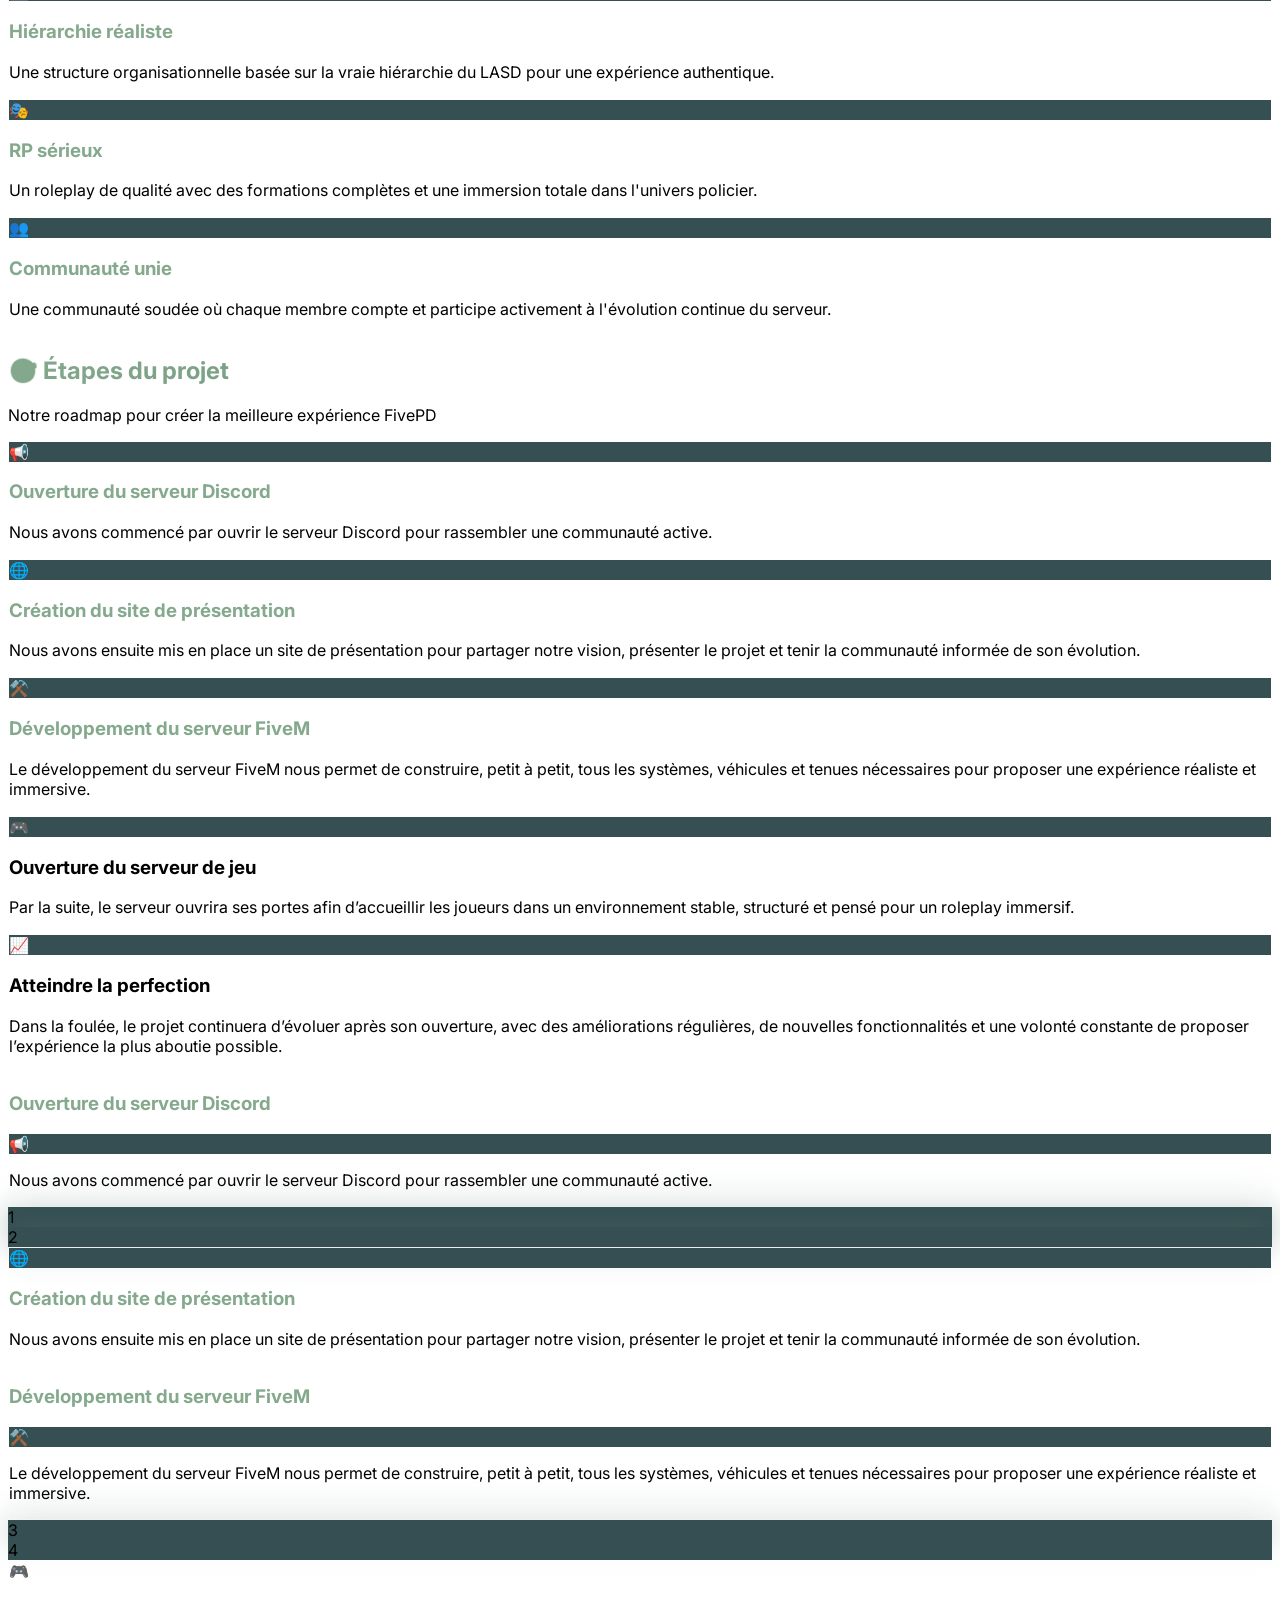
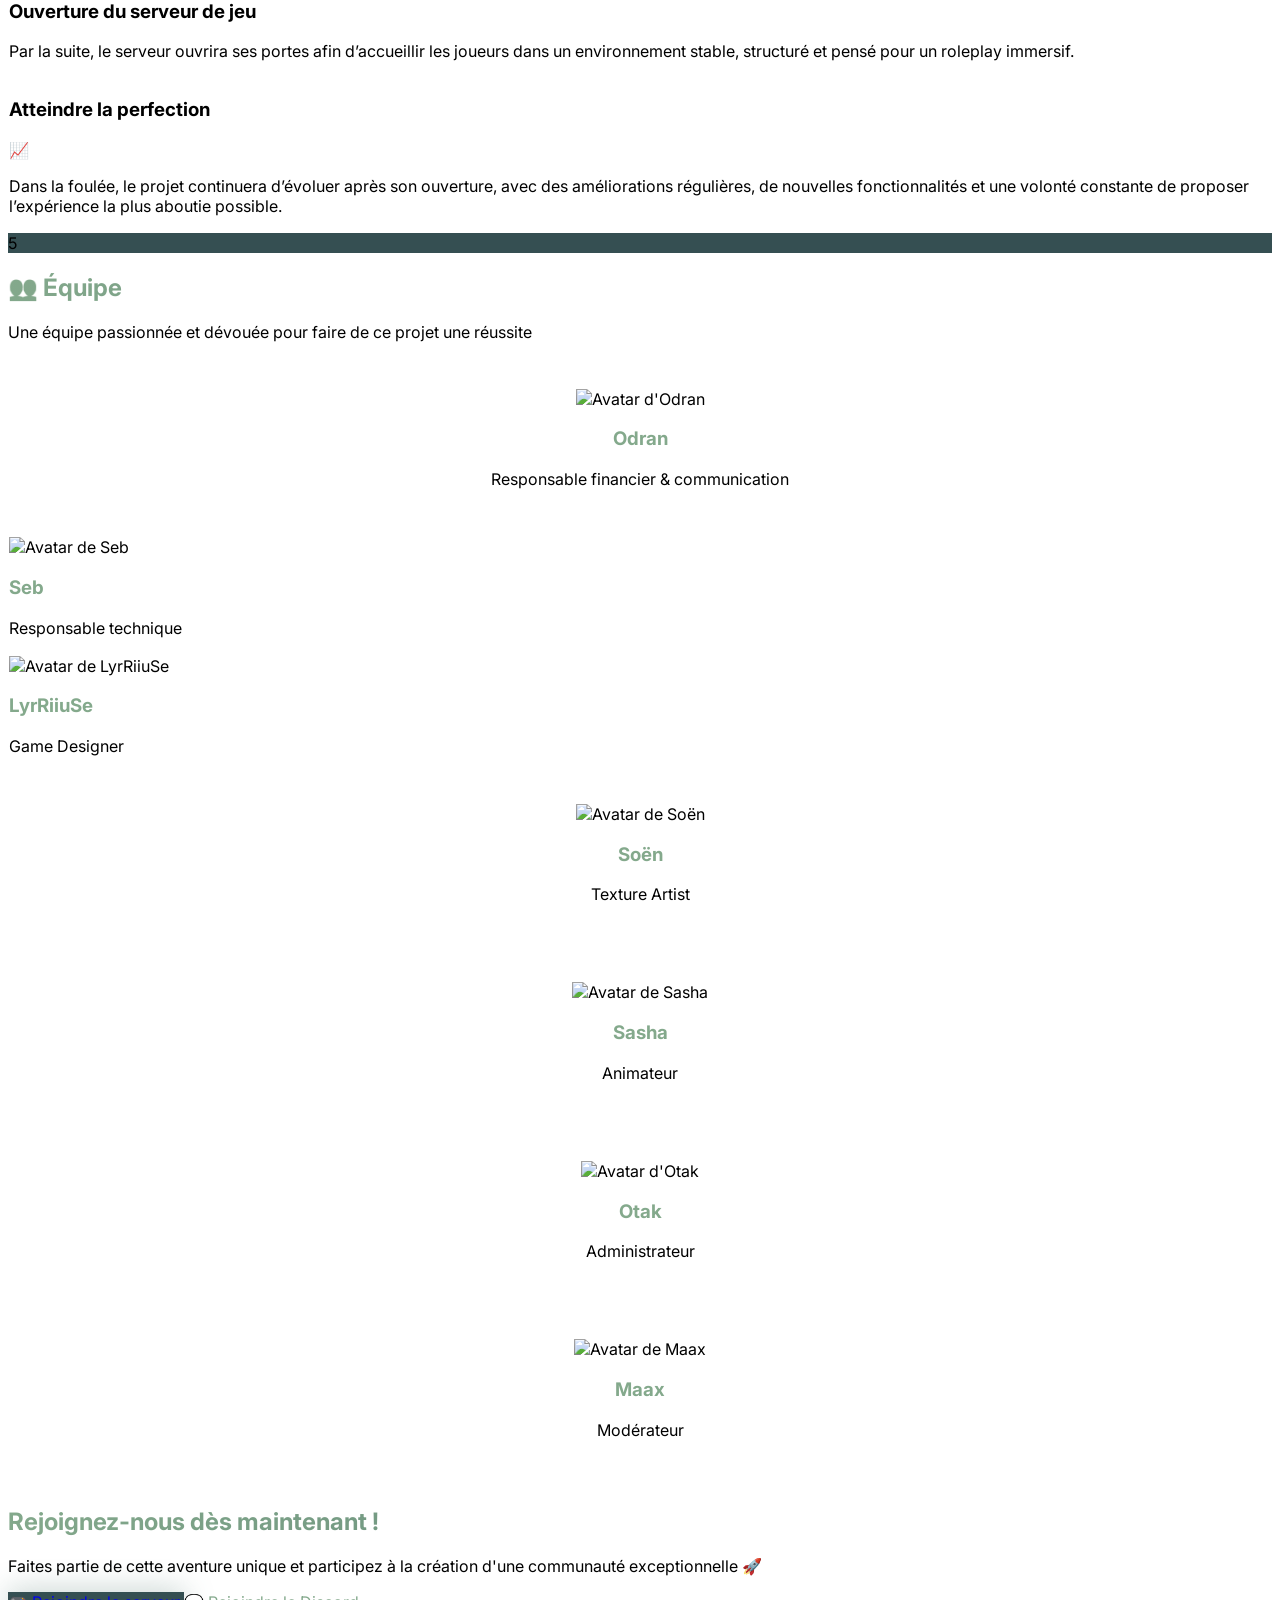
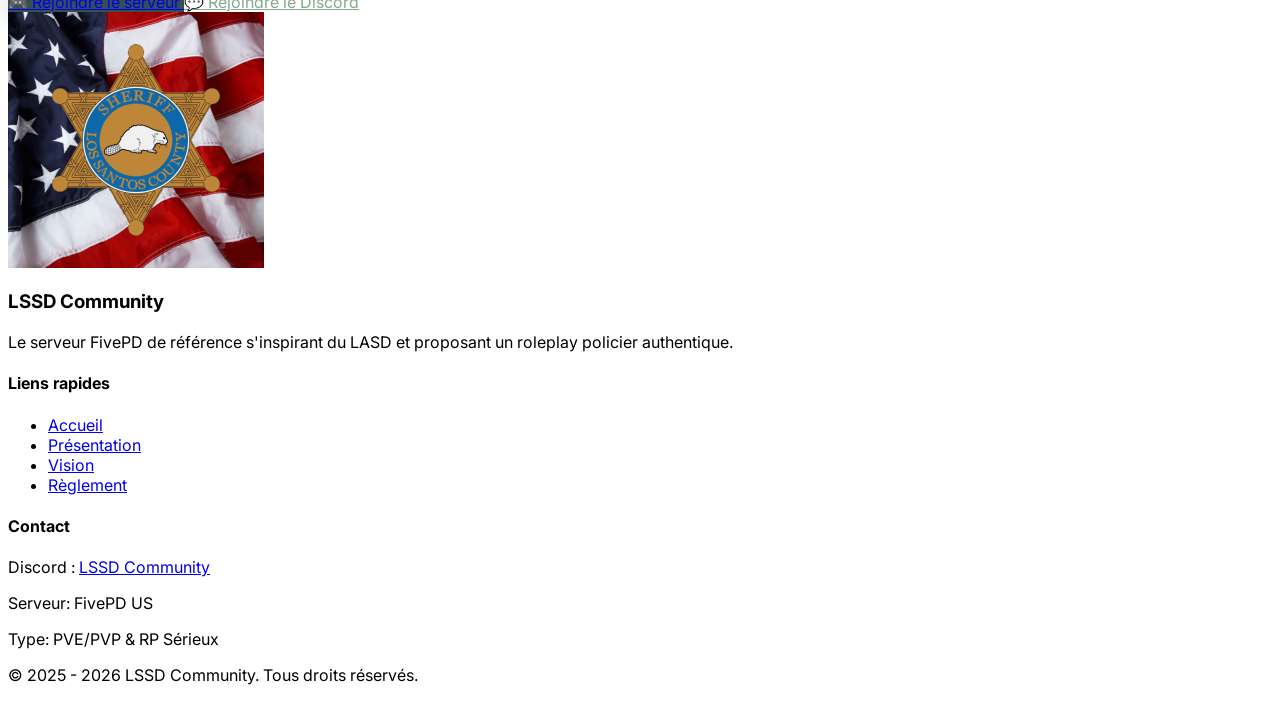
==== commit d71e7e72: "📝 Add new staffs" ====
--- a/index.html
+++ b/index.html
@@ -620,6 +620,22 @@
 
                 <div
                     class="fade-in hover-lift team-member glass-effect rounded-3xl p-8 shadow-lg max-w-xs w-full hover:scale-105 transition-transform duration-300">
+                    <img src="https://storage.googleapis.com/cloud-opennews-media/members/sasha.png" alt="Avatar de Sasha"
+                        class="mx-auto rounded-full w-40 h-40 object-cover mb-6 border-4 border-gray-600">
+                    <h3 class="text-2xl font-semibold text-lasd-accent mb-2">Sasha</h3>
+                    <p class="text-gray-300 text-lg font-medium">Animateur</p>
+                </div>
+
+                <div
+                    class="fade-in hover-lift team-member glass-effect rounded-3xl p-8 shadow-lg max-w-xs w-full hover:scale-105 transition-transform duration-300">
+                    <img src="https://storage.googleapis.com/cloud-opennews-media/members/otak.png" alt="Avatar d'Otak"
+                        class="mx-auto rounded-full w-40 h-40 object-cover mb-6 border-4 border-gray-600">
+                    <h3 class="text-2xl font-semibold text-lasd-accent mb-2">Otak</h3>
+                    <p class="text-gray-300 text-lg font-medium">Administrateur</p>
+                </div>
+
+                <div
+                    class="fade-in hover-lift team-member glass-effect rounded-3xl p-8 shadow-lg max-w-xs w-full hover:scale-105 transition-transform duration-300">
                     <img src="https://storage.googleapis.com/cloud-opennews-media/members/maax.png" alt="Avatar de Maax"
                         class="mx-auto rounded-full w-40 h-40 object-cover mb-6 border-4 border-gray-600">
                     <h3 class="text-2xl font-semibold text-lasd-accent mb-2">Maax</h3>
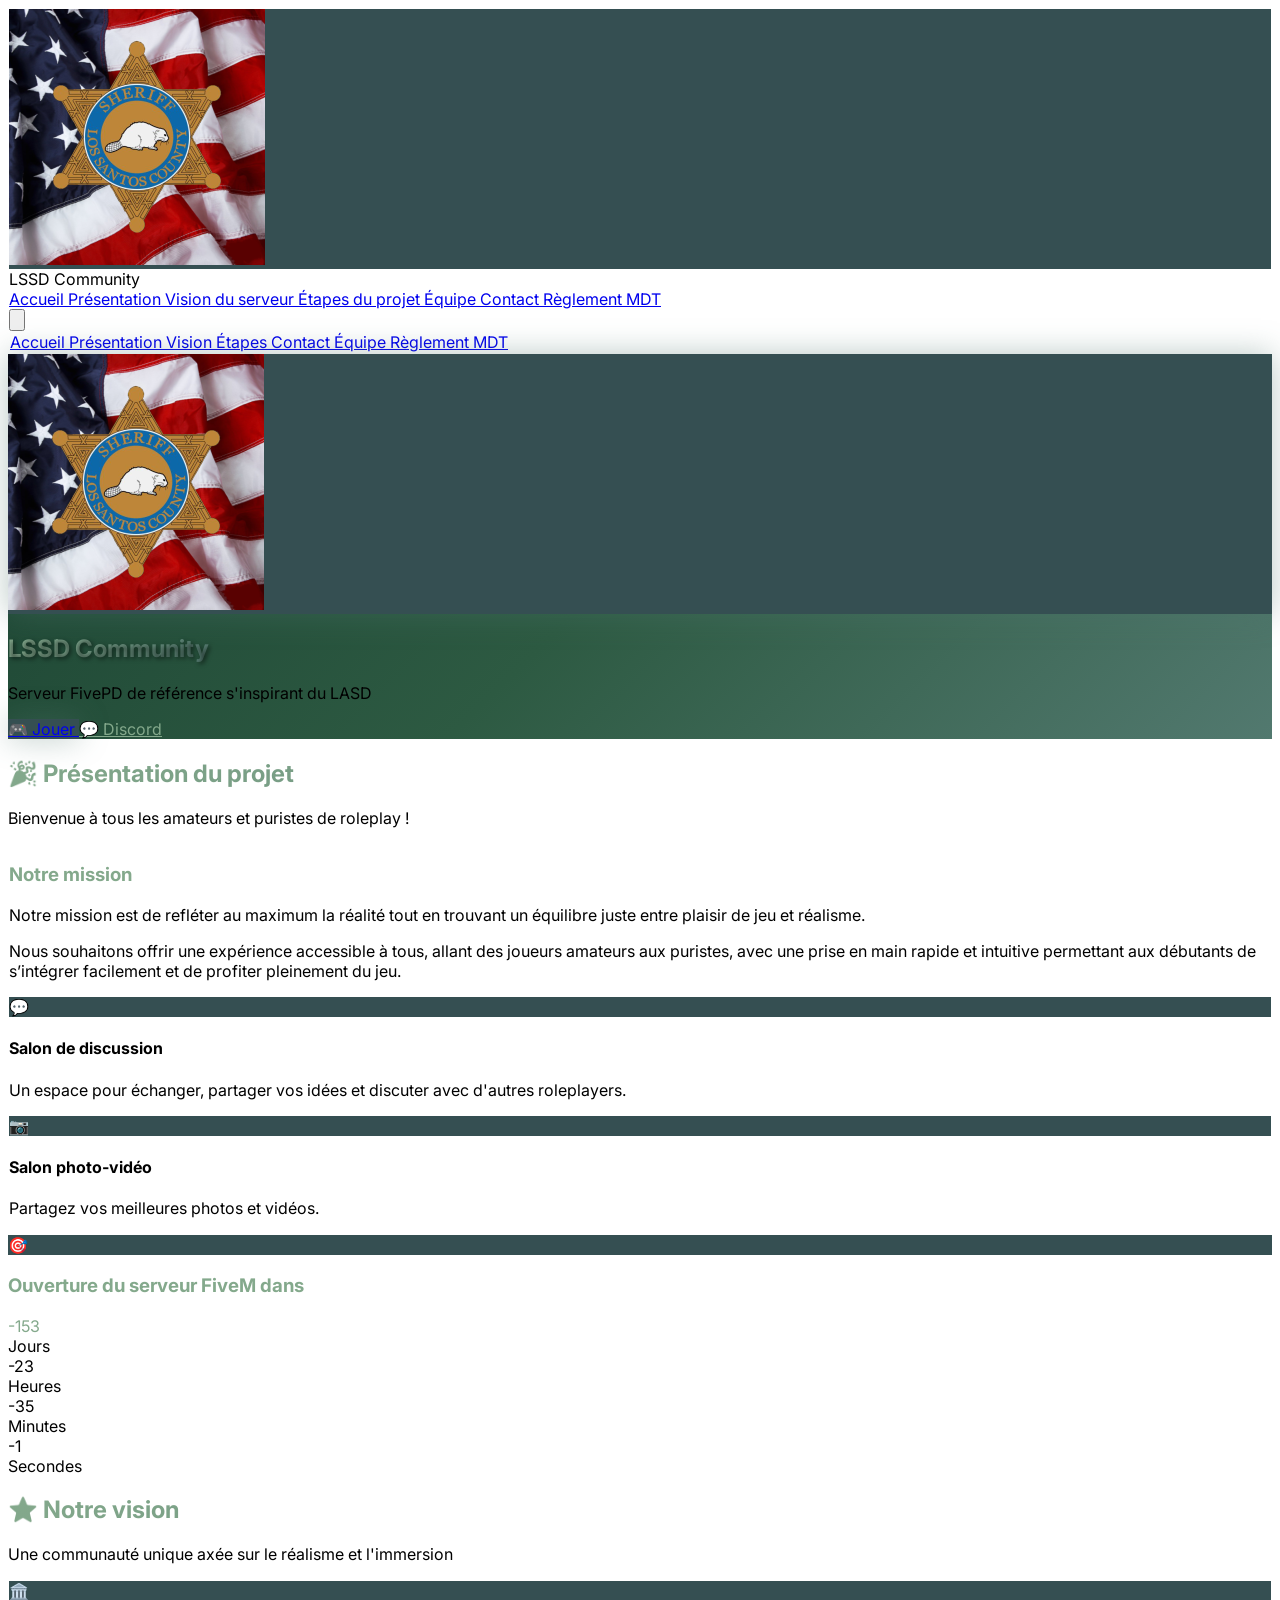
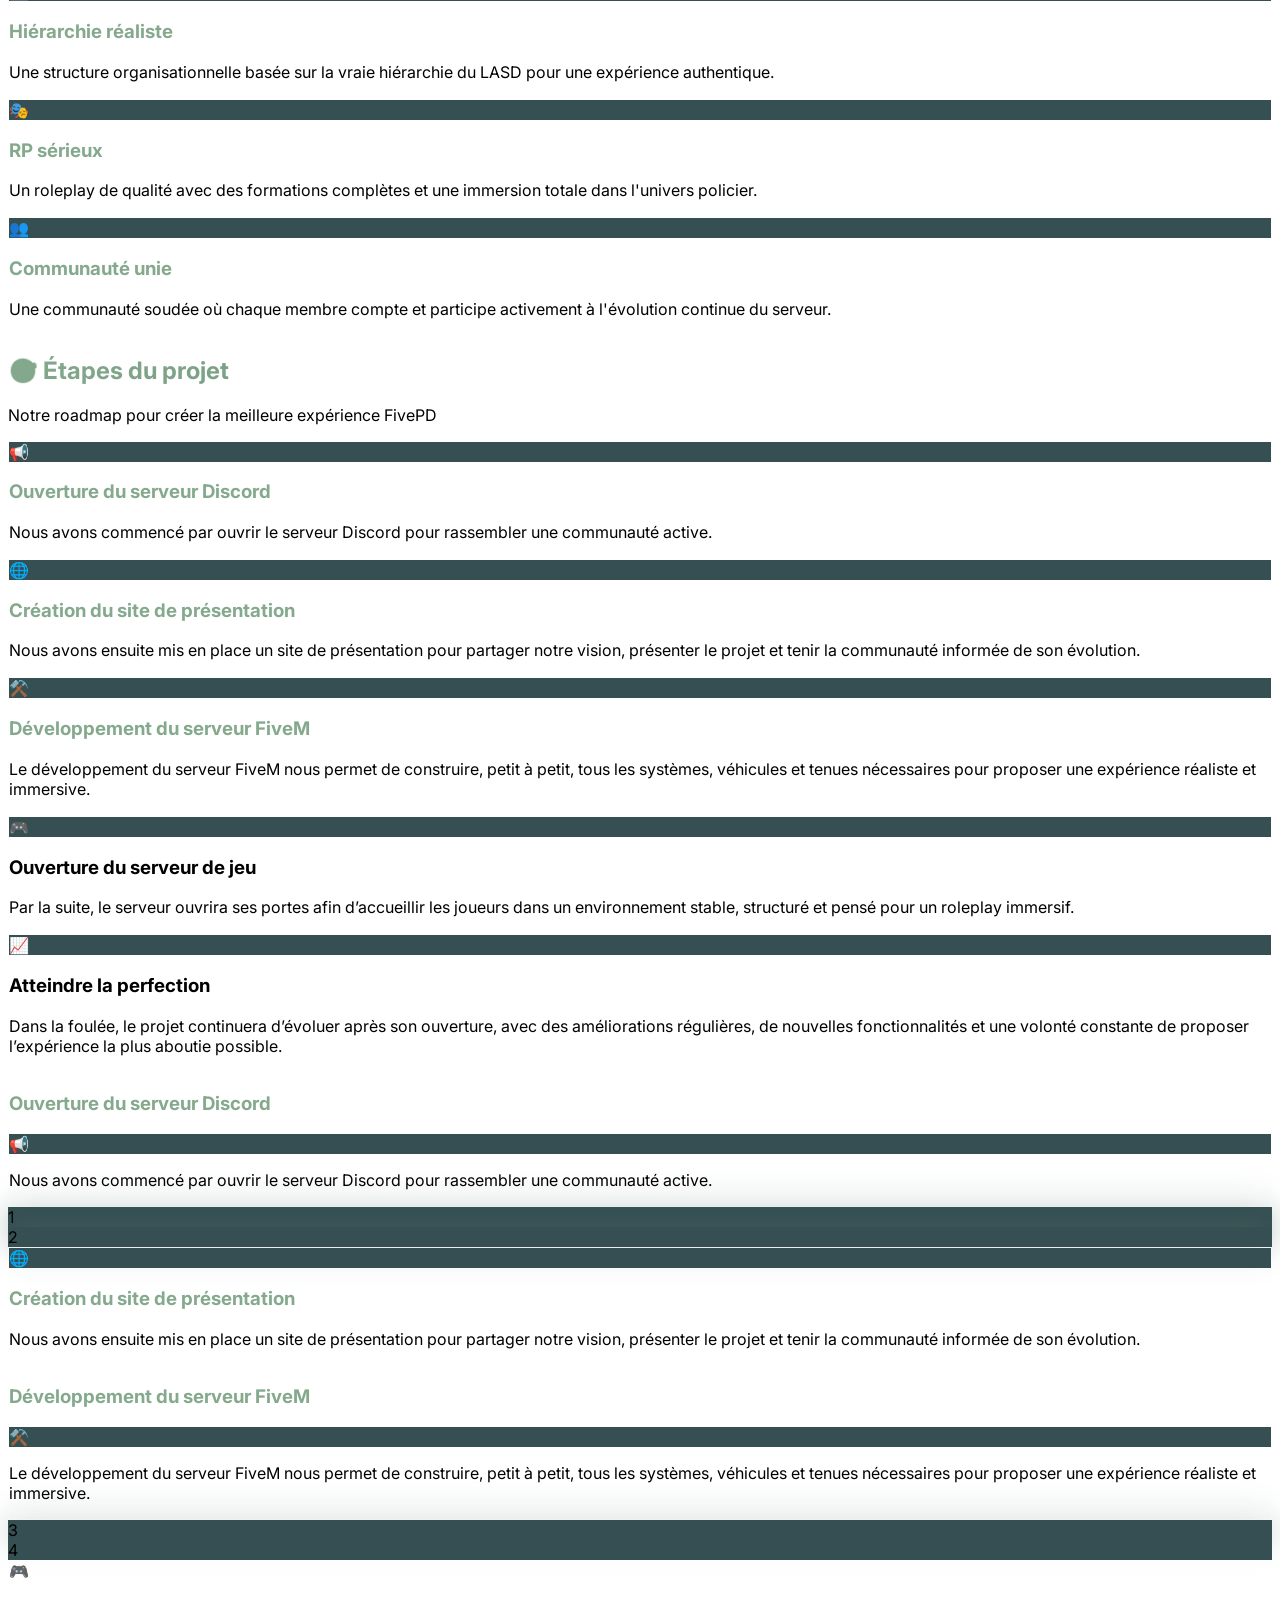
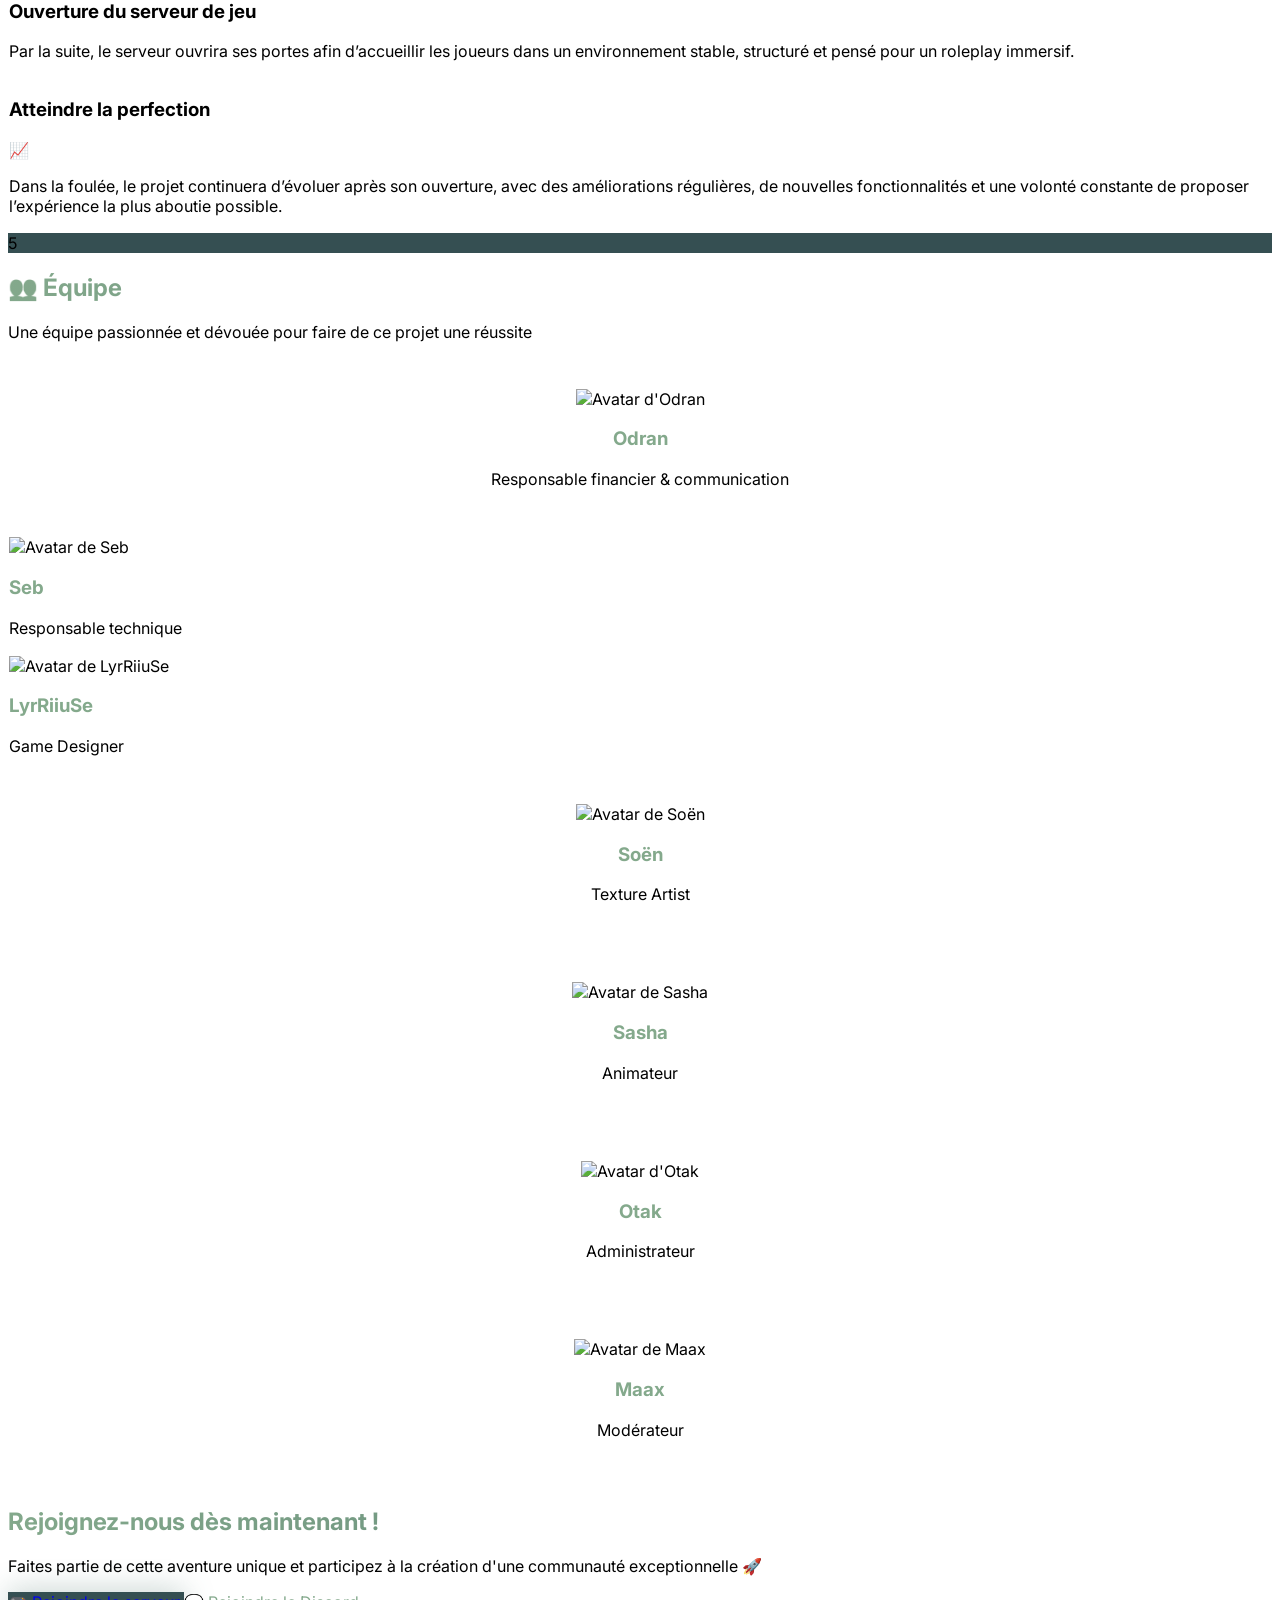
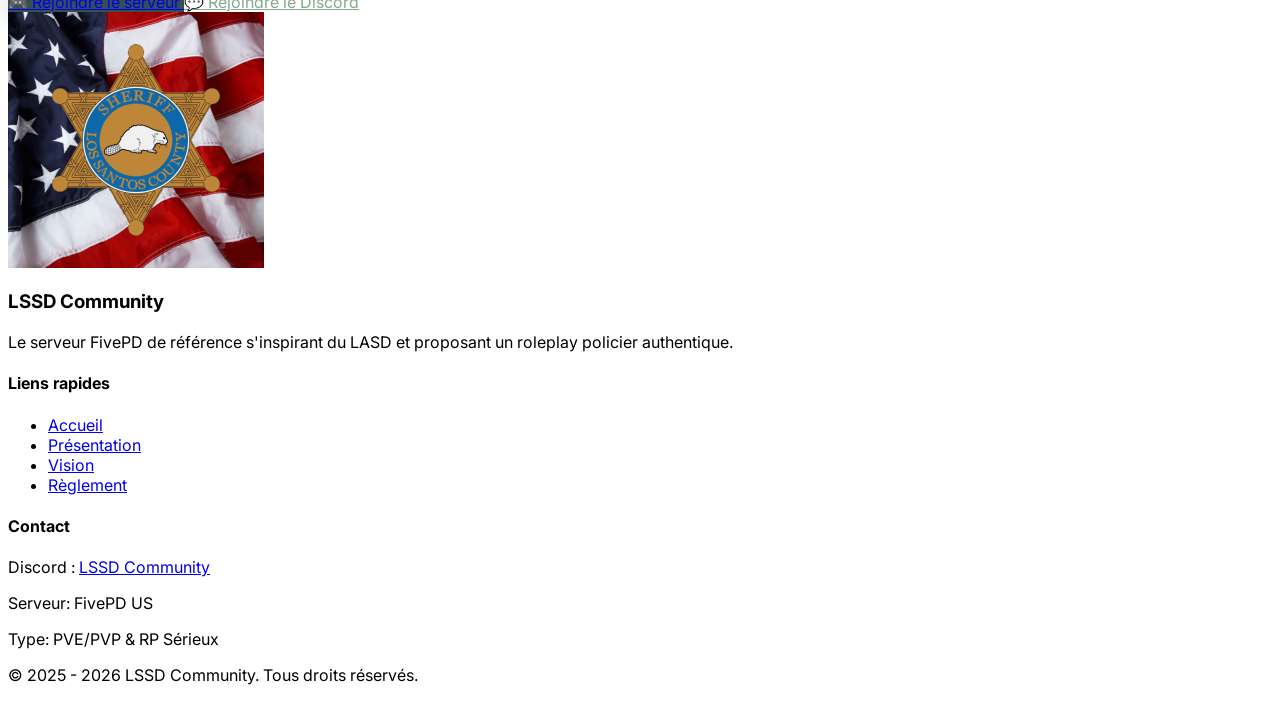
==== commit cff9b197: "✨ Add MDT link & blur effet" ====
--- a/index.html
+++ b/index.html
@@ -77,6 +77,14 @@
                         >
                             Règlement
                         </a>
+                        <a
+                            href="https://mdt.lssd-community.fr/"
+                            target="_blank"
+                            rel="noopener noreferrer"
+                            class="text-gray-300 hover-text-lasd-accent px-3 py-2 rounded-md text-sm font-medium transition-colors"
+                        >
+                            MDT
+                        </a>
                     </div>
                 </div>
                 <div class="md:hidden">
@@ -133,6 +141,14 @@
                 >
                     Règlement
                 </a>
+                <a 
+                    href="https://mdt.lssd-community.fr/"
+                    target="_blank"
+                    rel="noopener noreferrer"
+                    class="text-gray-300 hover-text-lasd-accent px-3 py-2 rounded-md text-sm font-medium transition-colors"
+                >
+                    MDT
+                </a>
             </div>
         </div>
     </nav>
@@ -261,19 +277,19 @@
                             </div>
                             <div class="grid grid-cols-2 gap-4">
                                 <div class="text-center p-4 bg-gray-800 rounded-lg">
-                                    <div class="text-2xl font-bold text-lasd-accent" id="days-count">∞</div>
+                                    <div class="text-2xl font-bold text-lasd-accent blur-sm" id="days-count">∞</div>
                                     <div class="text-sm text-gray-400">Jours</div>
                                 </div>
                                 <div class="text-center p-4 bg-gray-800 rounded-lg">
-                                    <div class="text-2xl font-bold text-green-400" id="hours-count"></div>
+                                    <div class="text-2xl font-bold text-green-400 blur-sm" id="hours-count"></div>
                                     <div class="text-sm text-gray-400">Heures</div>
                                 </div>
                                 <div class="text-center p-4 bg-gray-800 rounded-lg">
-                                    <div class="text-2xl font-bold text-purple-400" id="minutes-count">N/A</div>
+                                    <div class="text-2xl font-bold text-purple-400 blur-sm" id="minutes-count">N/A</div>
                                     <div class="text-sm text-gray-400">Minutes</div>
                                 </div>
                                 <div class="text-center p-4 bg-gray-800 rounded-lg">
-                                    <div class="text-2xl font-bold text-orange-400" id="seconds-count">N/A</div>
+                                    <div class="text-2xl font-bold text-orange-400 blur-sm" id="seconds-count">N/A</div>
                                     <div class="text-sm text-gray-400">Secondes</div>
                                 </div>
                             </div>
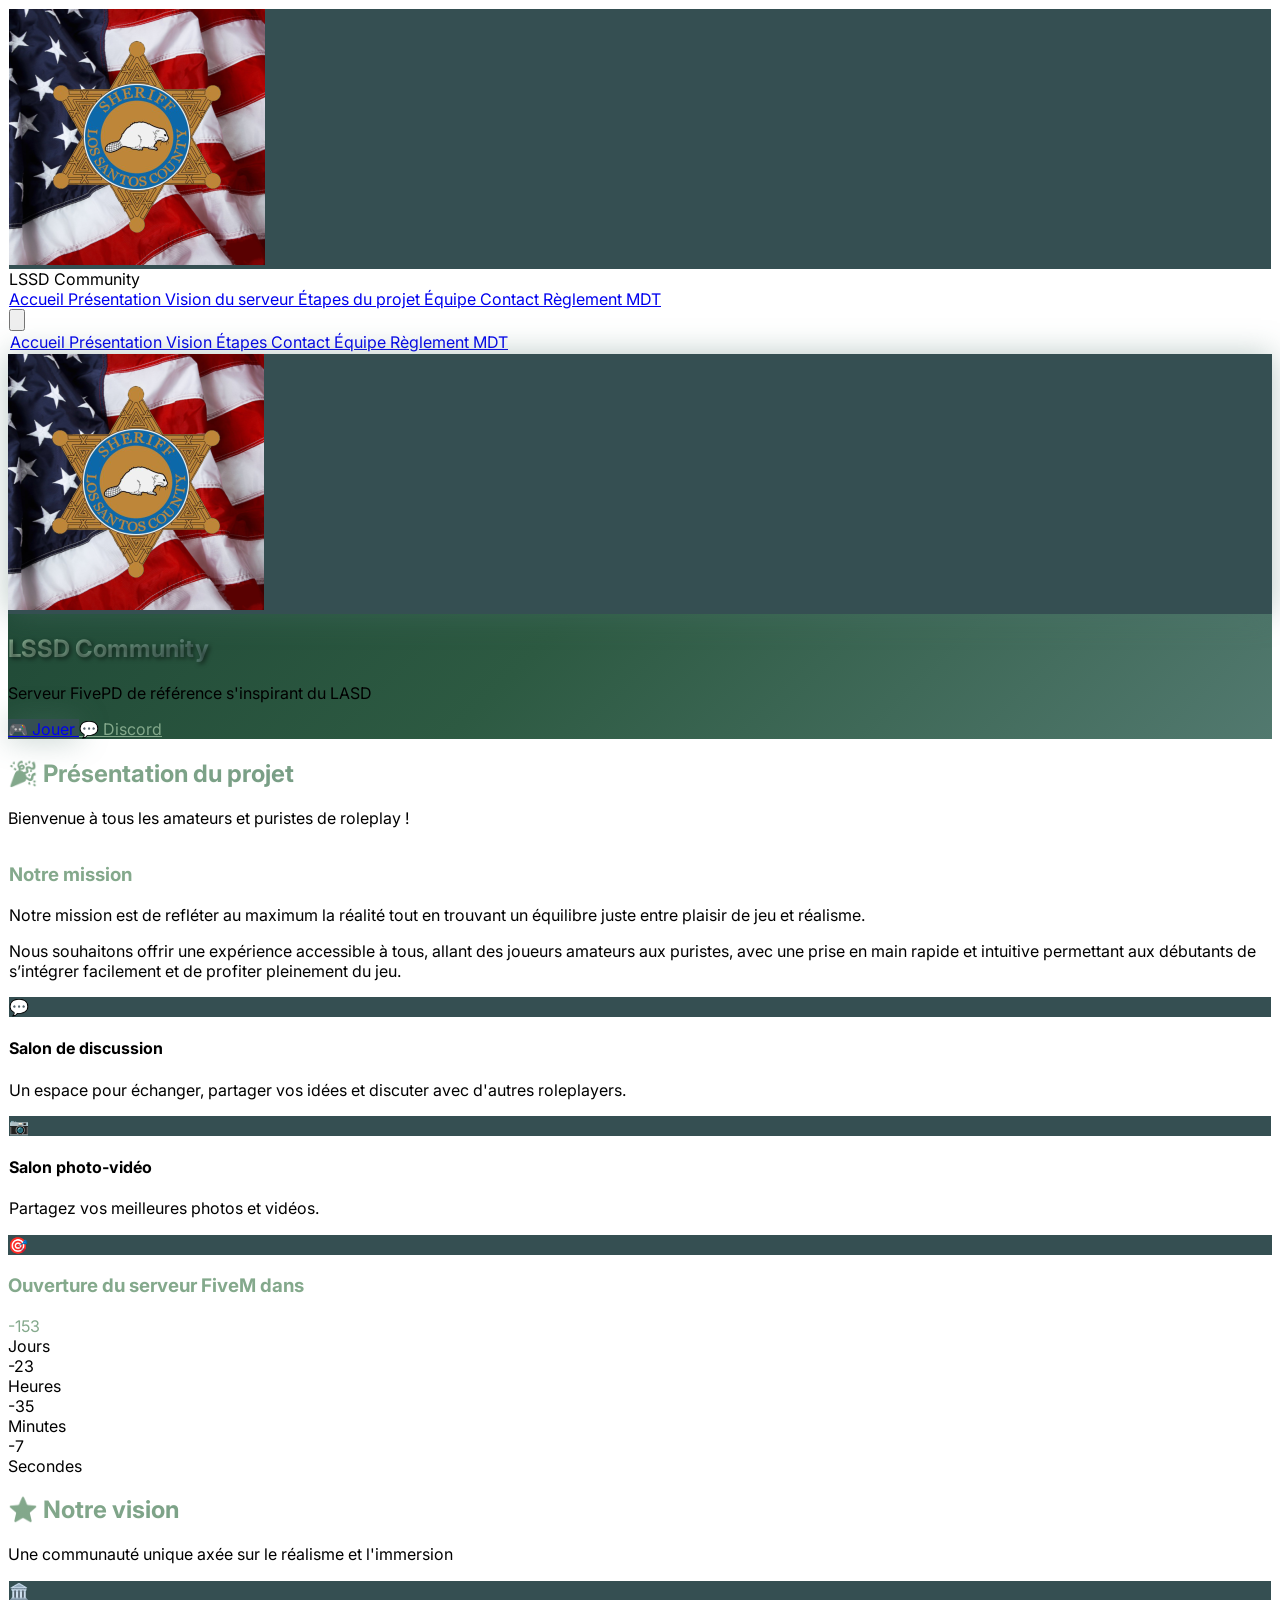
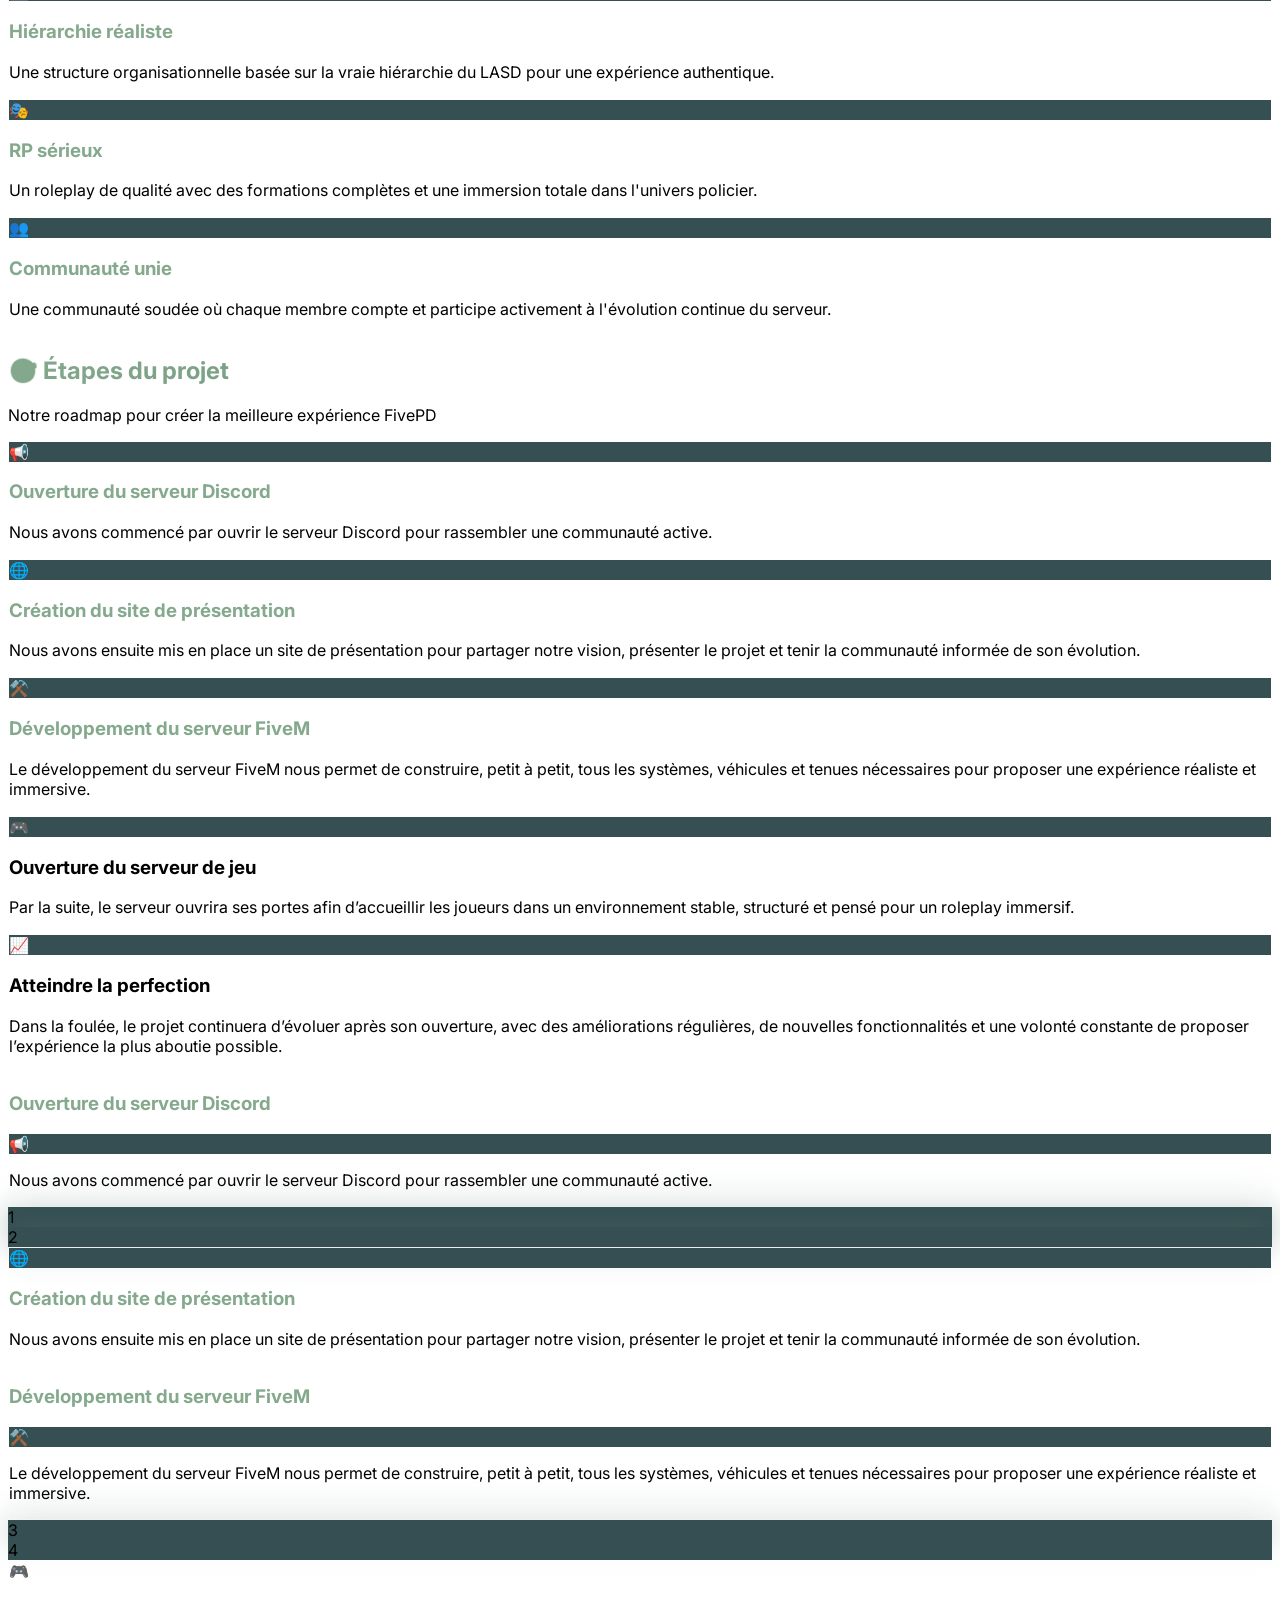
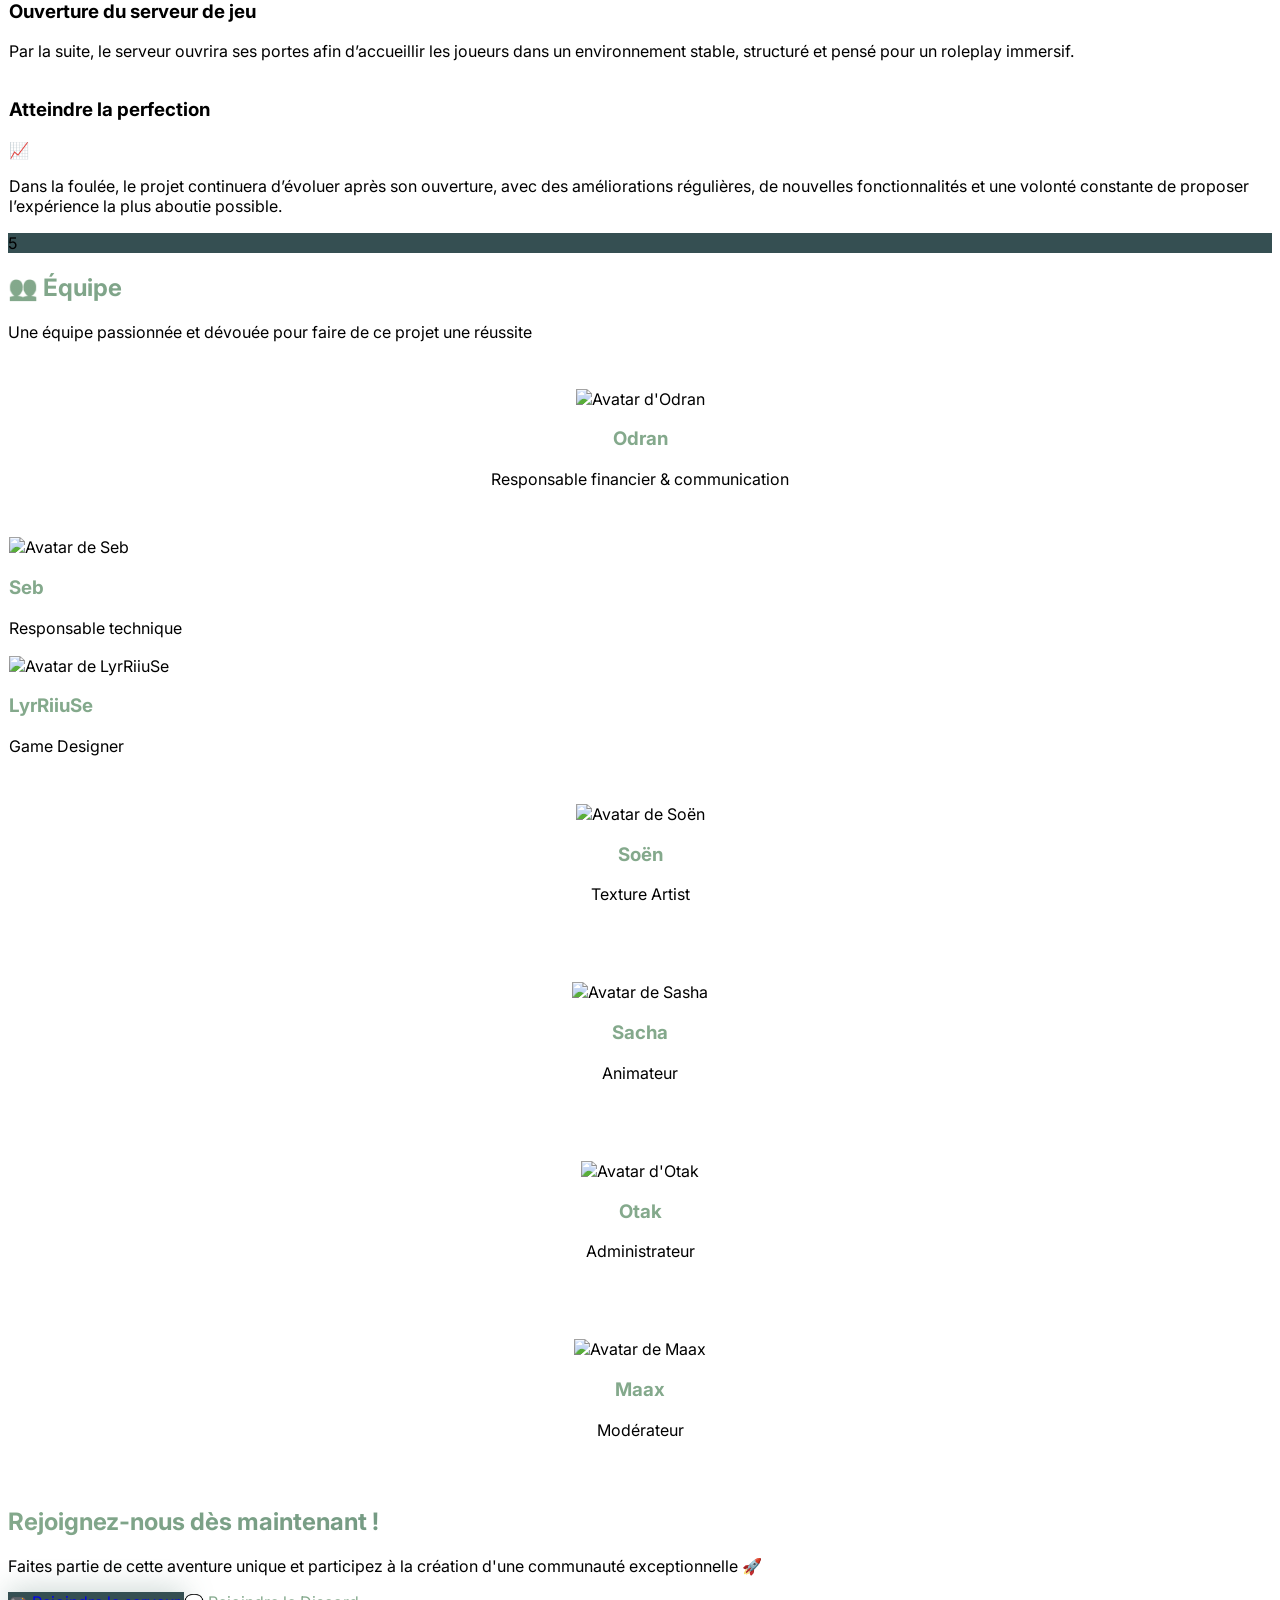
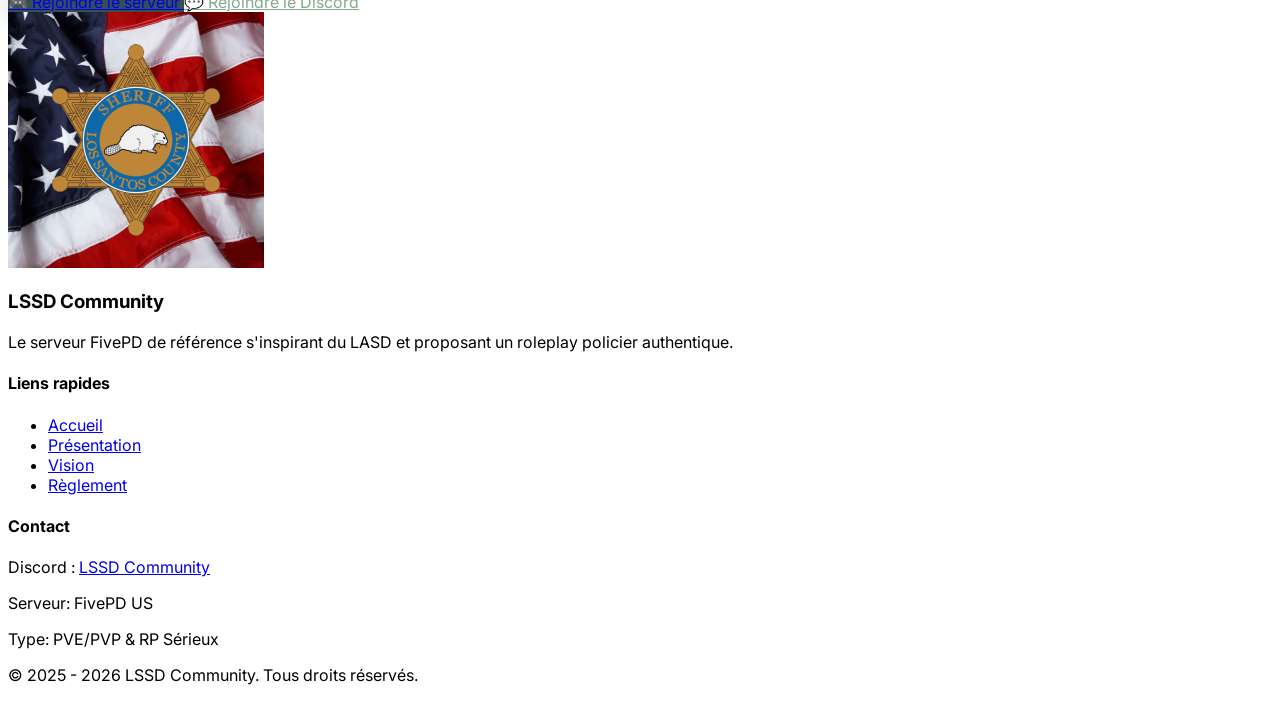
==== commit 9a4c3400: "📝 Correct Sacha" ====
--- a/index.html
+++ b/index.html
@@ -638,7 +638,7 @@
                     class="fade-in hover-lift team-member glass-effect rounded-3xl p-8 shadow-lg max-w-xs w-full hover:scale-105 transition-transform duration-300">
                     <img src="https://storage.googleapis.com/cloud-opennews-media/members/sasha.png" alt="Avatar de Sasha"
                         class="mx-auto rounded-full w-40 h-40 object-cover mb-6 border-4 border-gray-600">
-                    <h3 class="text-2xl font-semibold text-lasd-accent mb-2">Sasha</h3>
+                    <h3 class="text-2xl font-semibold text-lasd-accent mb-2">Sacha</h3>
                     <p class="text-gray-300 text-lg font-medium">Animateur</p>
                 </div>
 
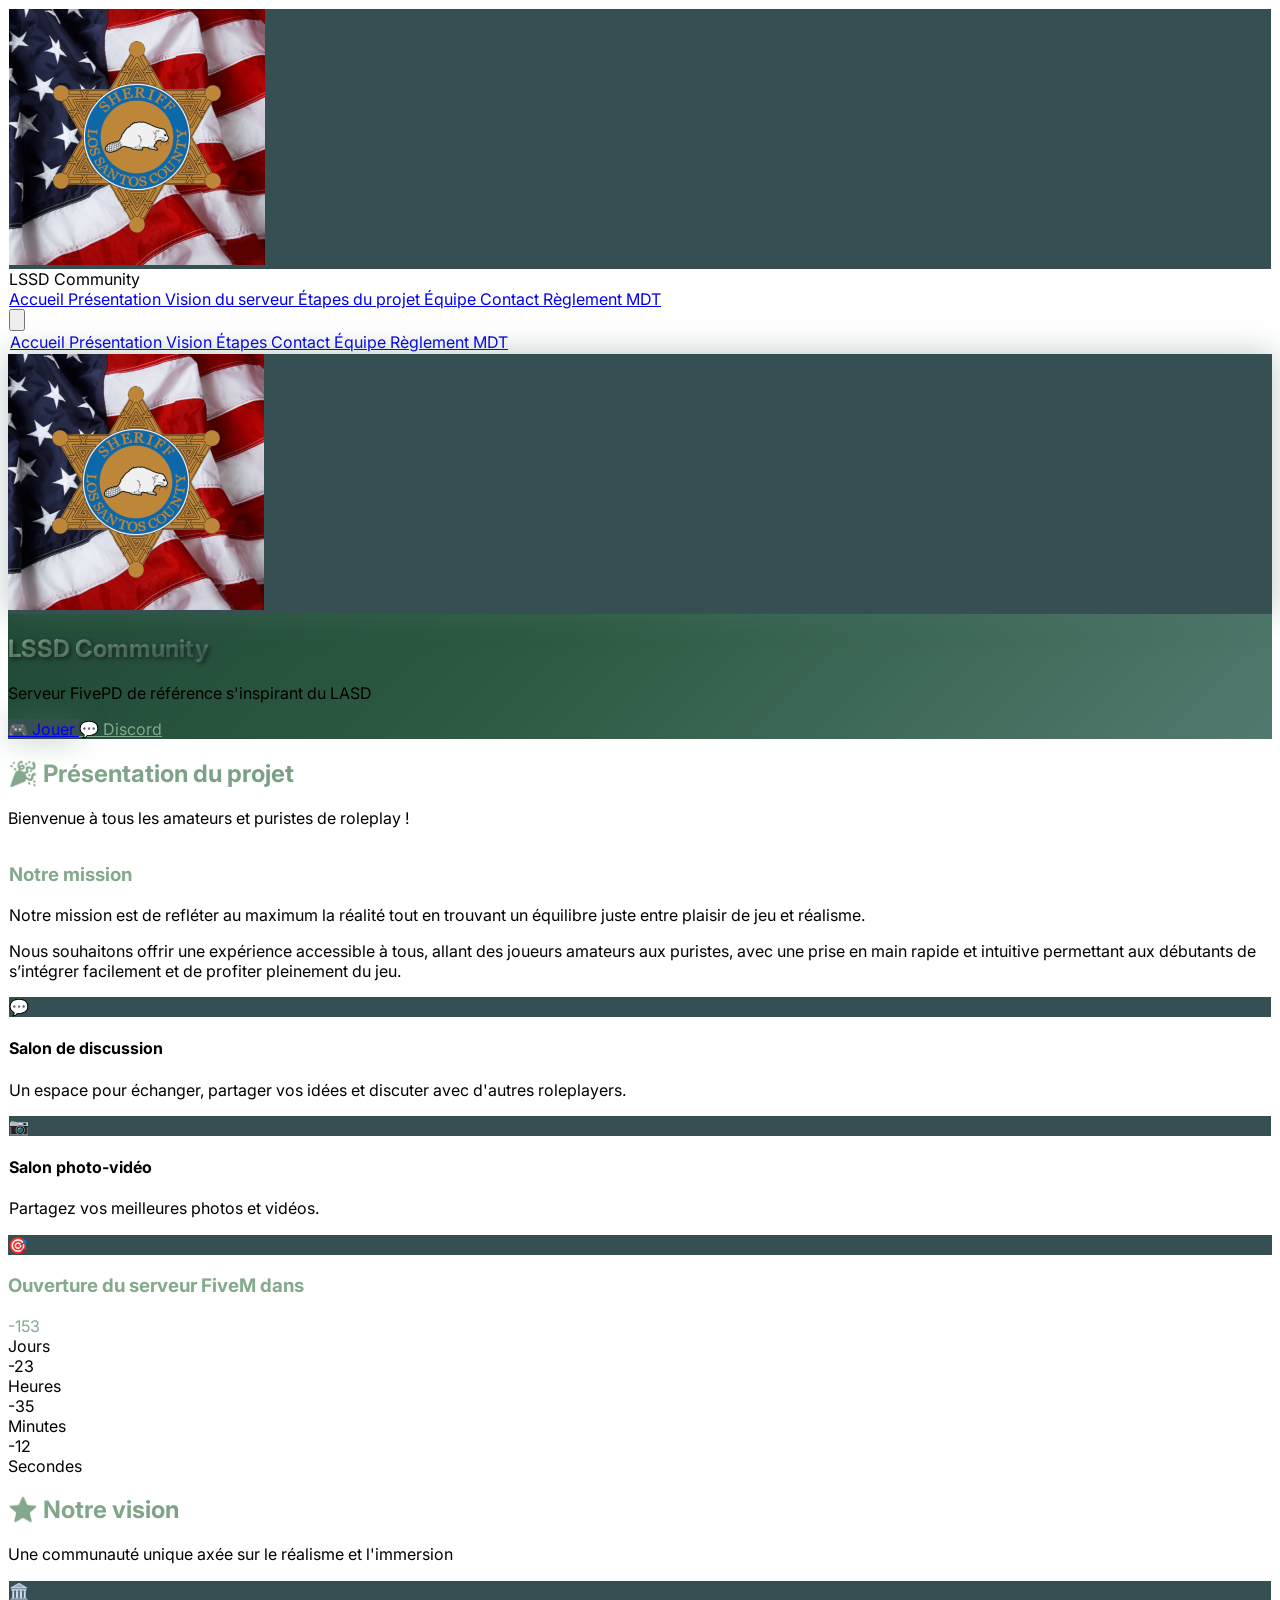
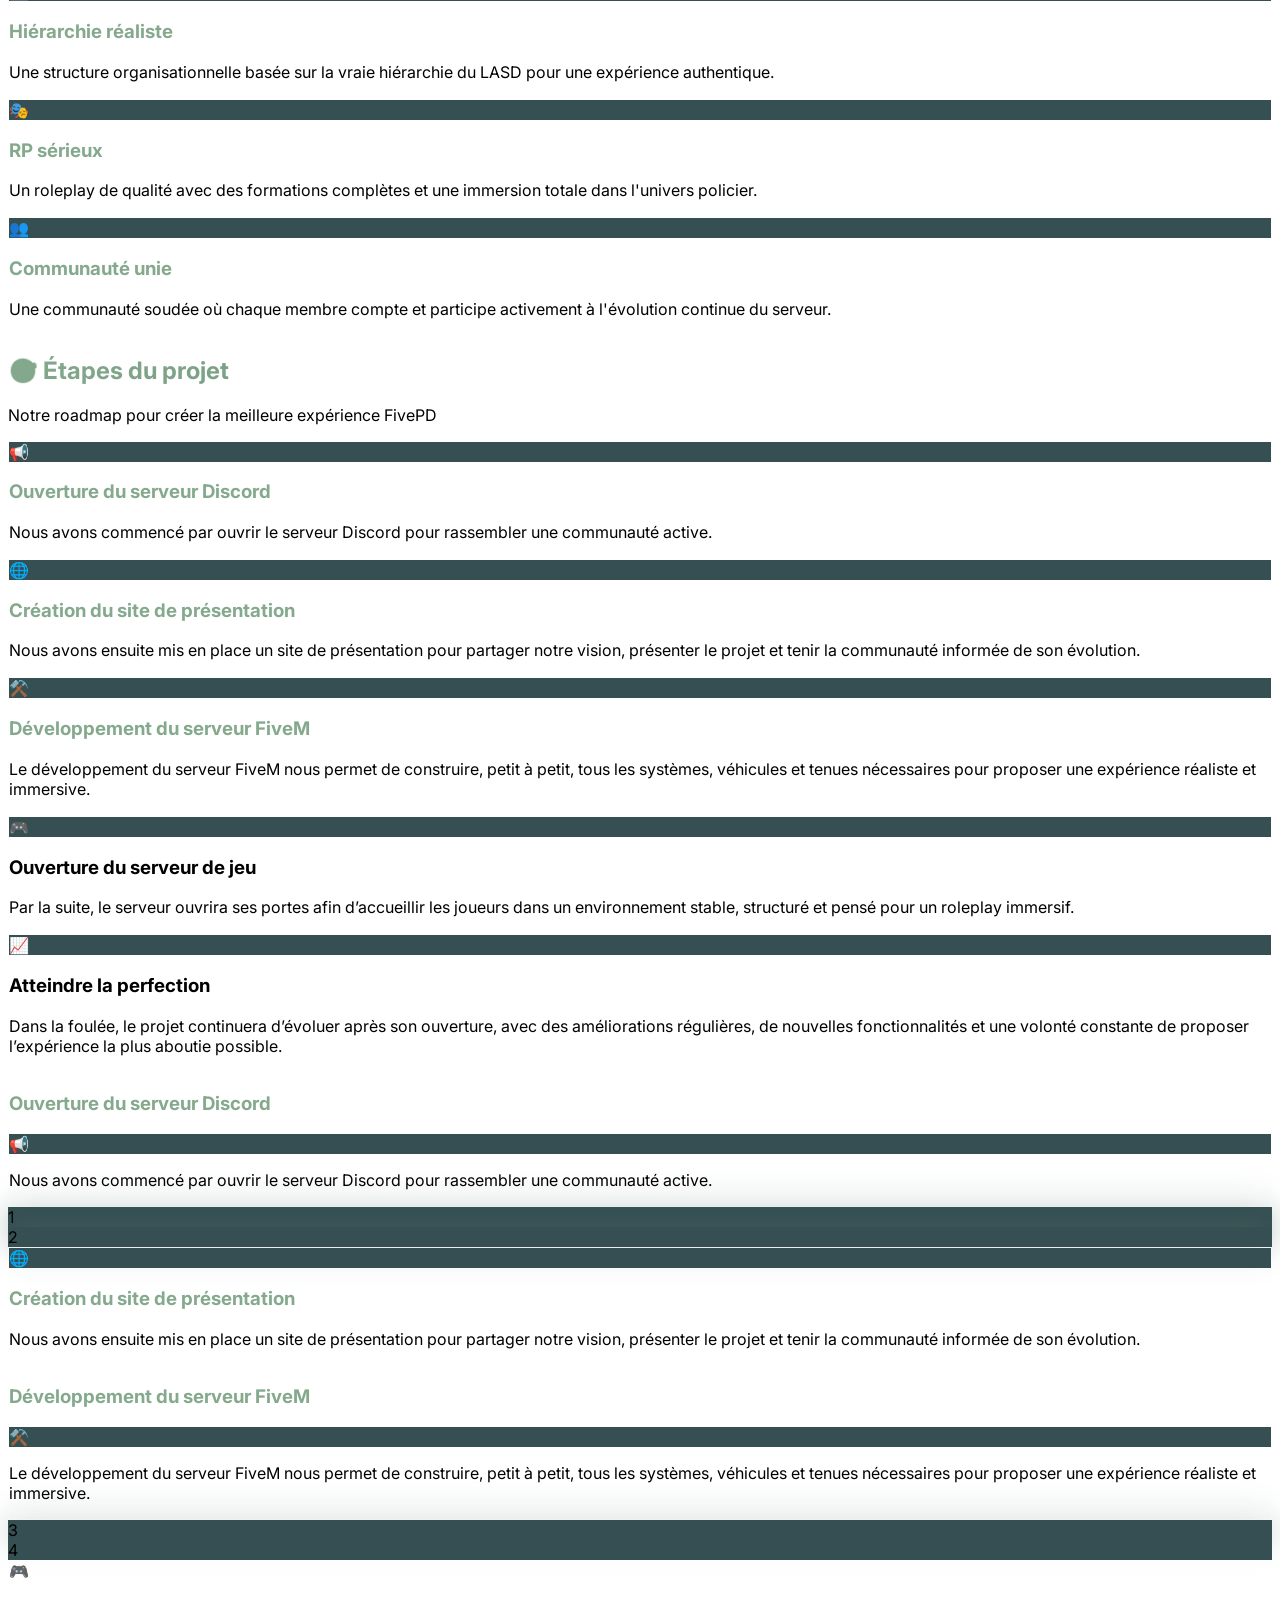
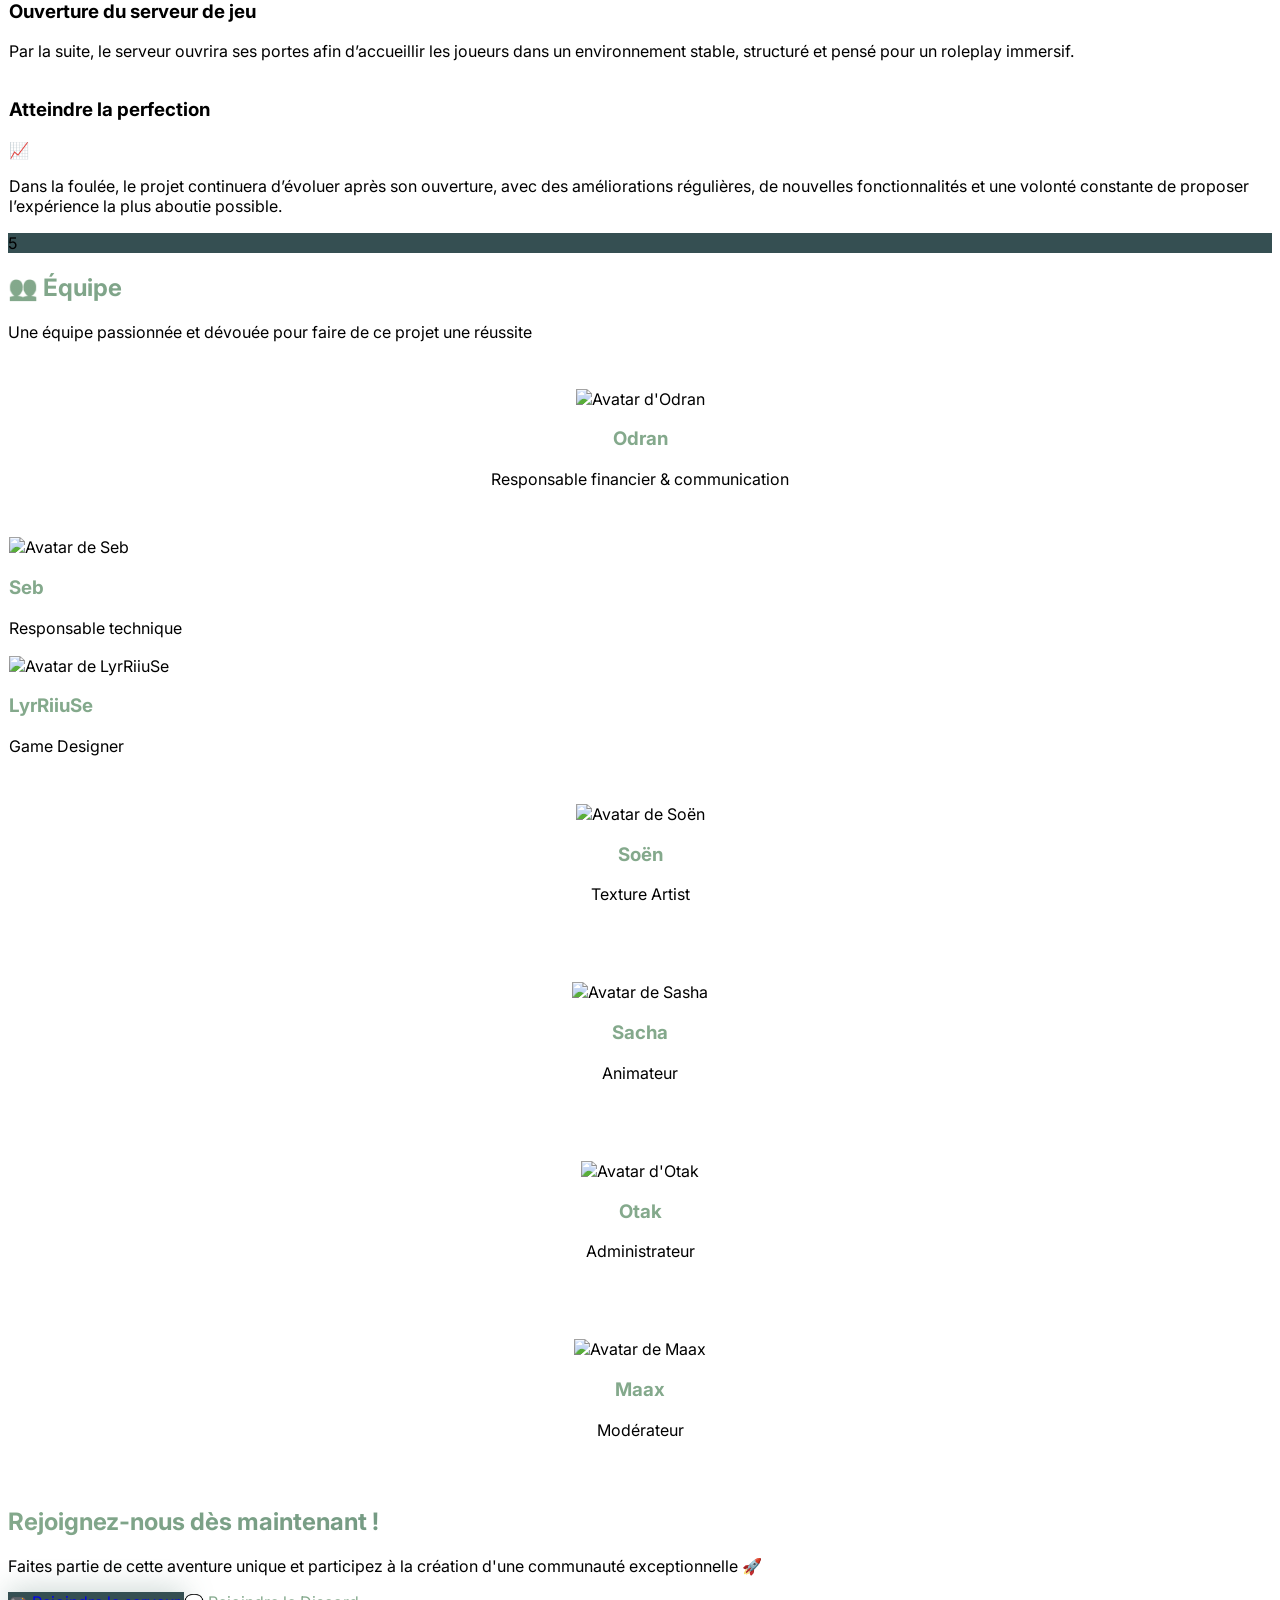
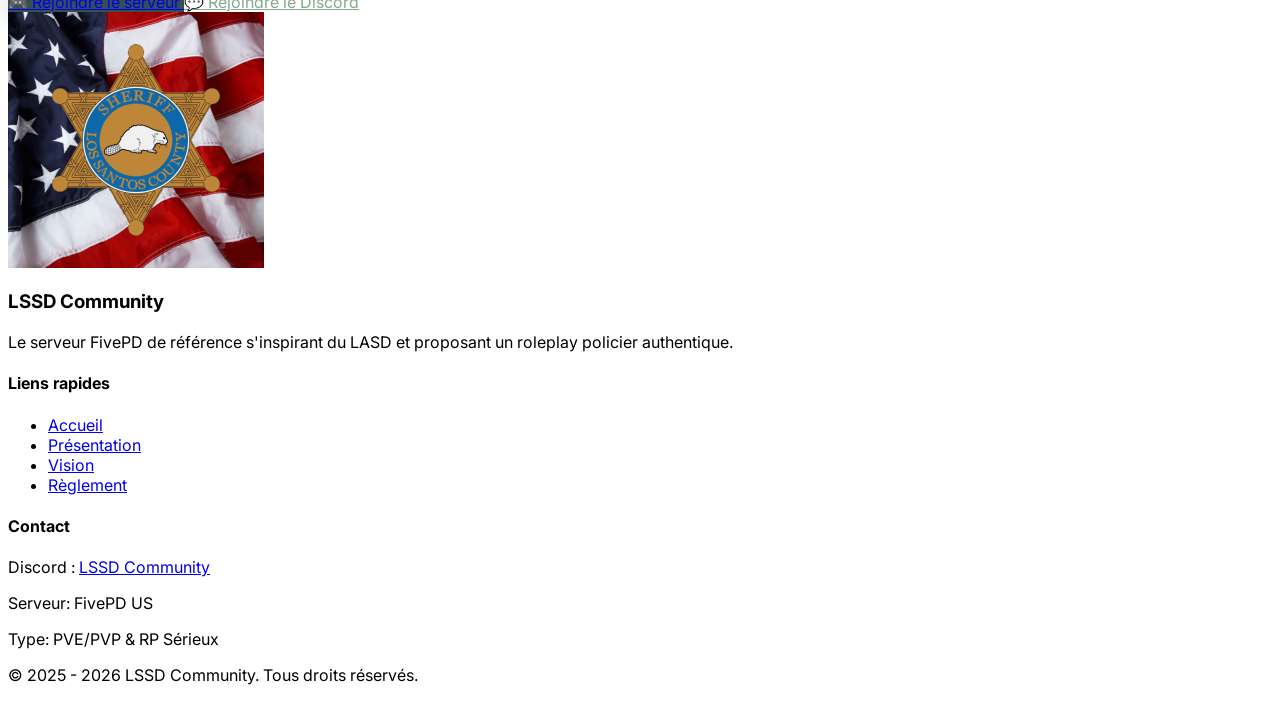
==== commit 96819819: "🐛 Fix the discord link & script" ====
--- a/index.html
+++ b/index.html
@@ -195,7 +195,7 @@
                         🎮 Jouer
                     </a>
                     <a
-                        href="https://discord.gg/JdJu3V5RND"
+                        href="https://discord.gg/r8mg9KCmde"
                         target="_blank"
                         rel="noopener noreferrer"
                         class="discord-button w-full sm:w-auto border-2 border-lasd-secondary hover-lasd-secondary text-lasd-accent hover:text-white font-semibold py-4 px-8 rounded-lg transition-all duration-300 hover-lift block text-center"
@@ -680,7 +680,7 @@
                         class="play-button w-full sm:w-auto lasd-primary hover-lasd-primary text-white font-semibold py-4 px-8 rounded-lg transition-all duration-300 hover-lift glow-effect text-center block">
                         🎮 Rejoindre le serveur
                     </a>
-                    <a href="https://discord.gg/JdJu3V5RND" target="_blank" rel="noopener noreferrer"
+                    <a href="https://discord.gg/r8mg9KCmde" target="_blank" rel="noopener noreferrer"
                         class="discord-button w-full sm:w-auto border-2 border-lasd-secondary hover-lasd-secondary text-lasd-accent hover:text-white font-semibold py-4 px-8 rounded-lg transition-all duration-300 hover-lift block text-center">
                         💬 Rejoindre le Discord
                     </a>
@@ -725,7 +725,7 @@
                     <h4 class="text-lg font-semibold text-white mb-4">Contact</h4>
                     <div class="space-y-2">
                         <p class="text-gray-400">
-                            Discord : <a href="https://discord.gg/JdJu3V5RND" target="_blank" rel="noopener noreferrer"
+                            Discord : <a href="https://discord.gg/r8mg9KCmde" target="_blank" rel="noopener noreferrer"
                                 class="discord-button text-blue-500 hover:underline">LSSD
                                 Community</a>
                         </p>
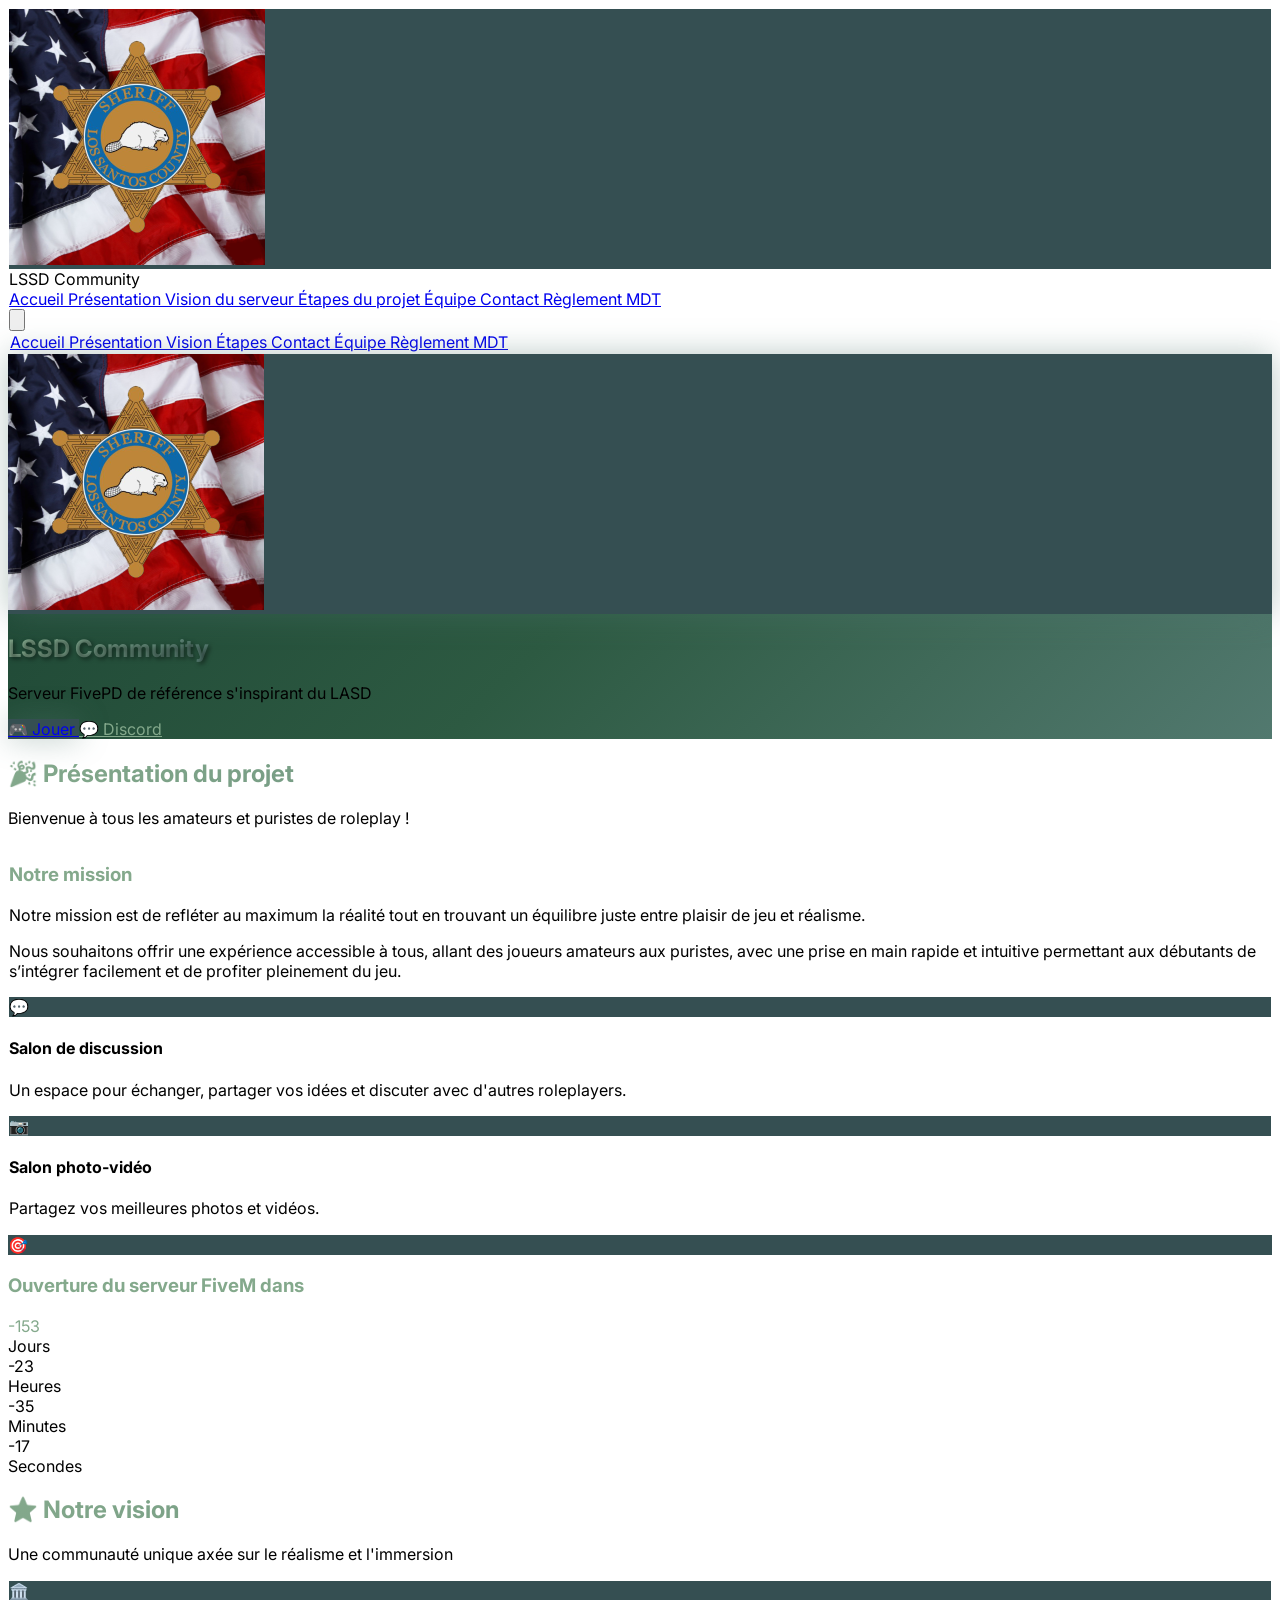
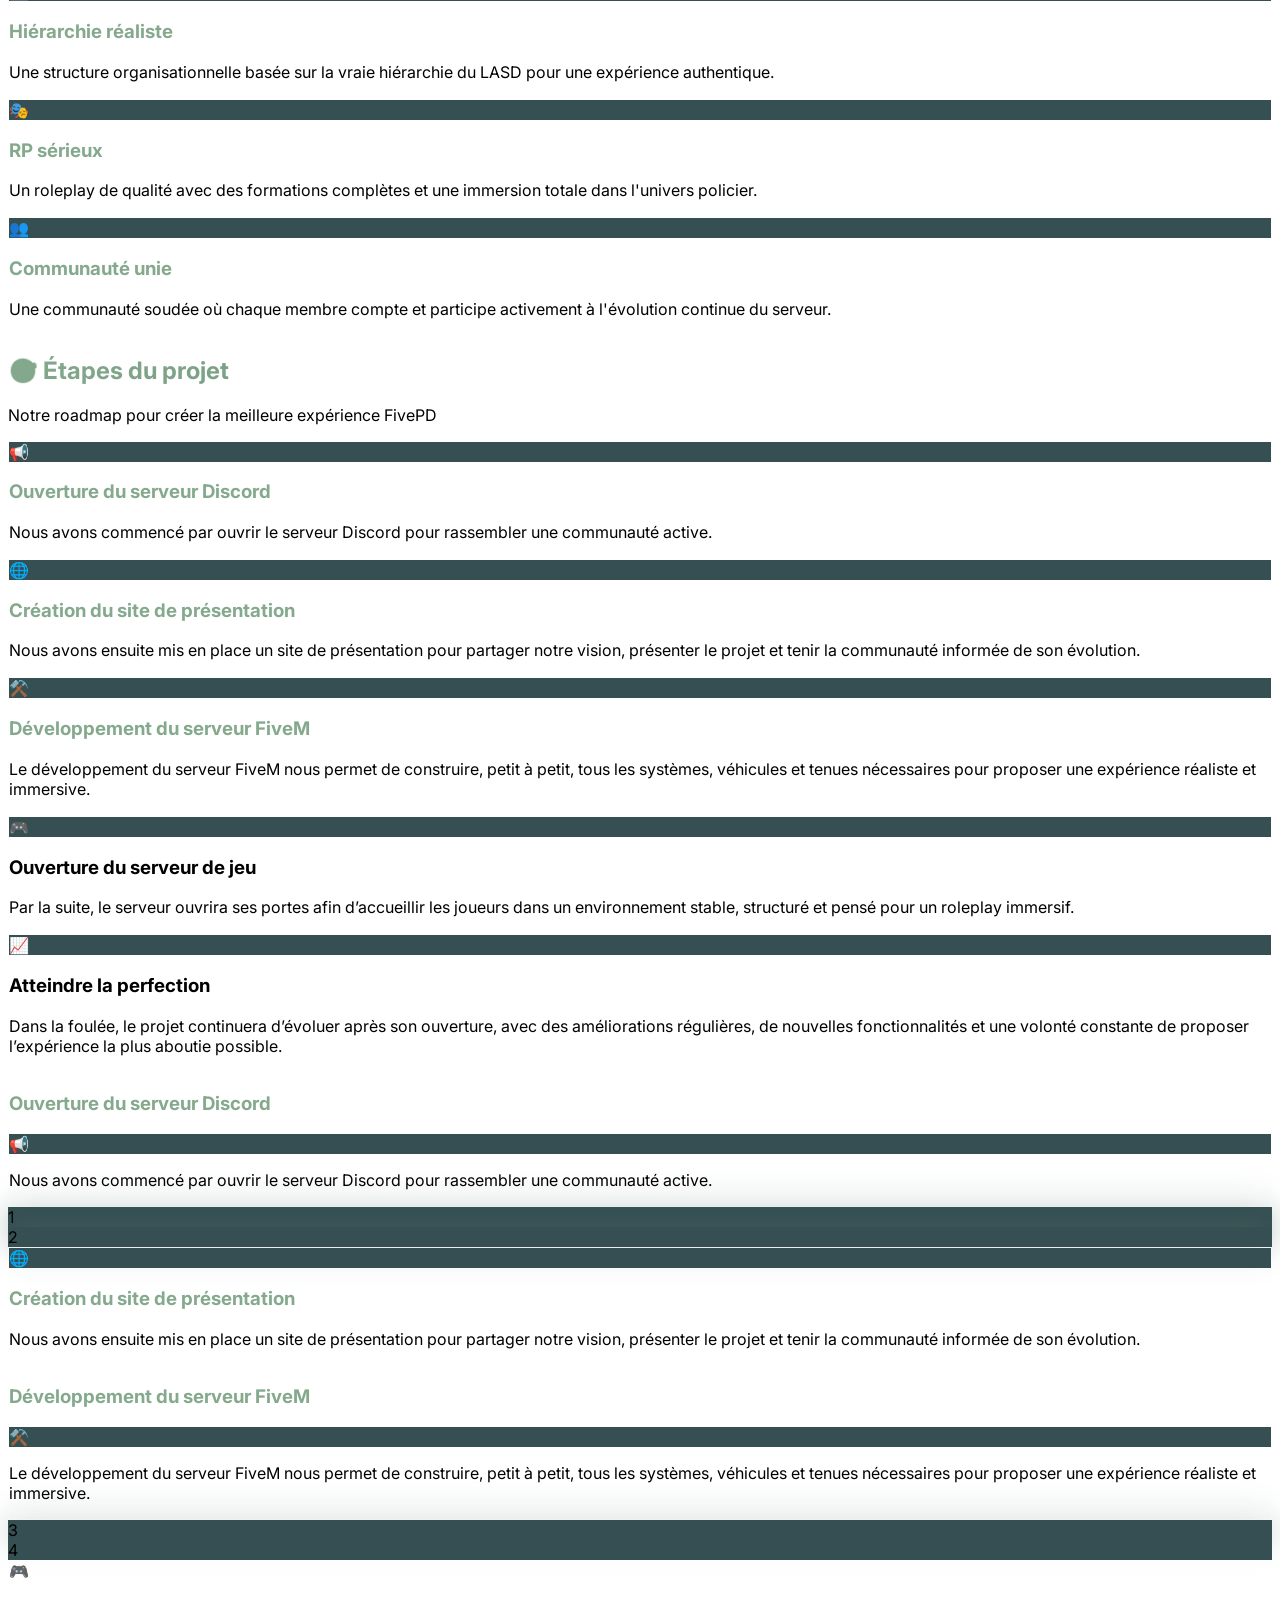
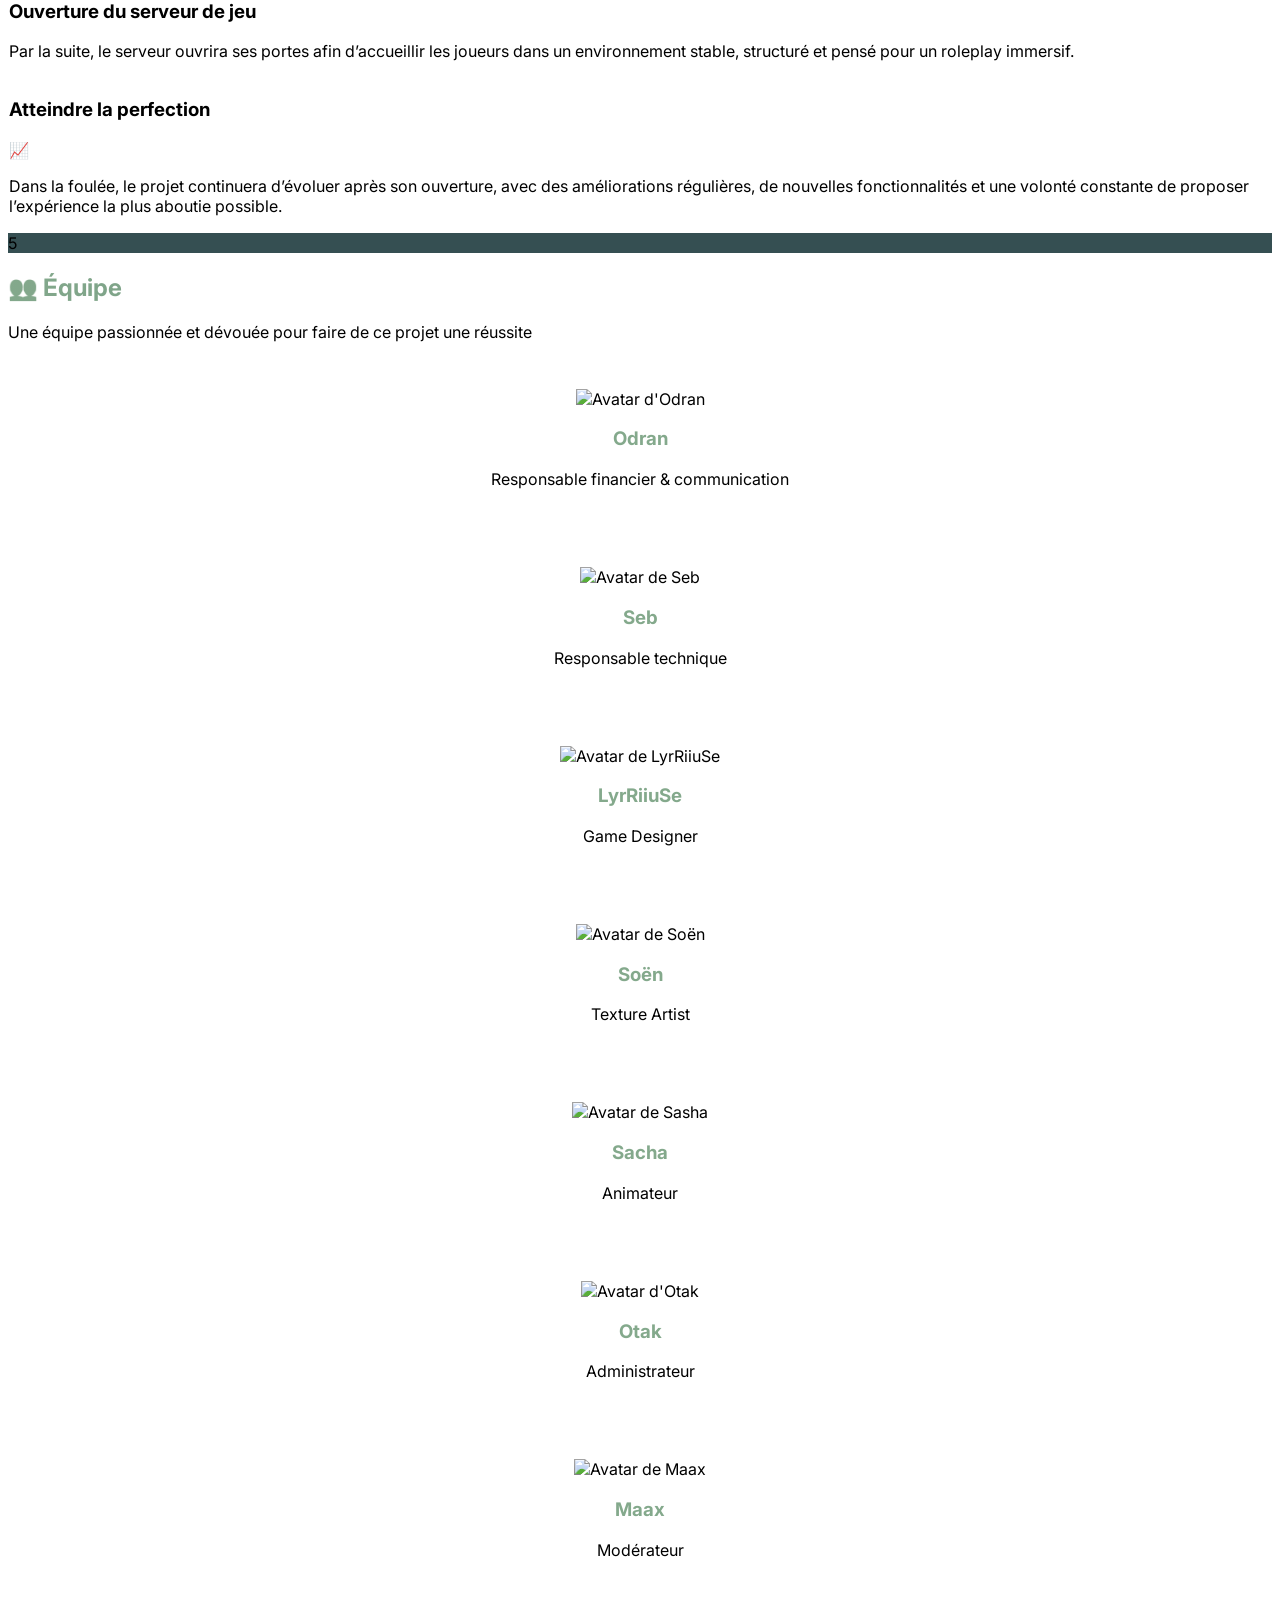
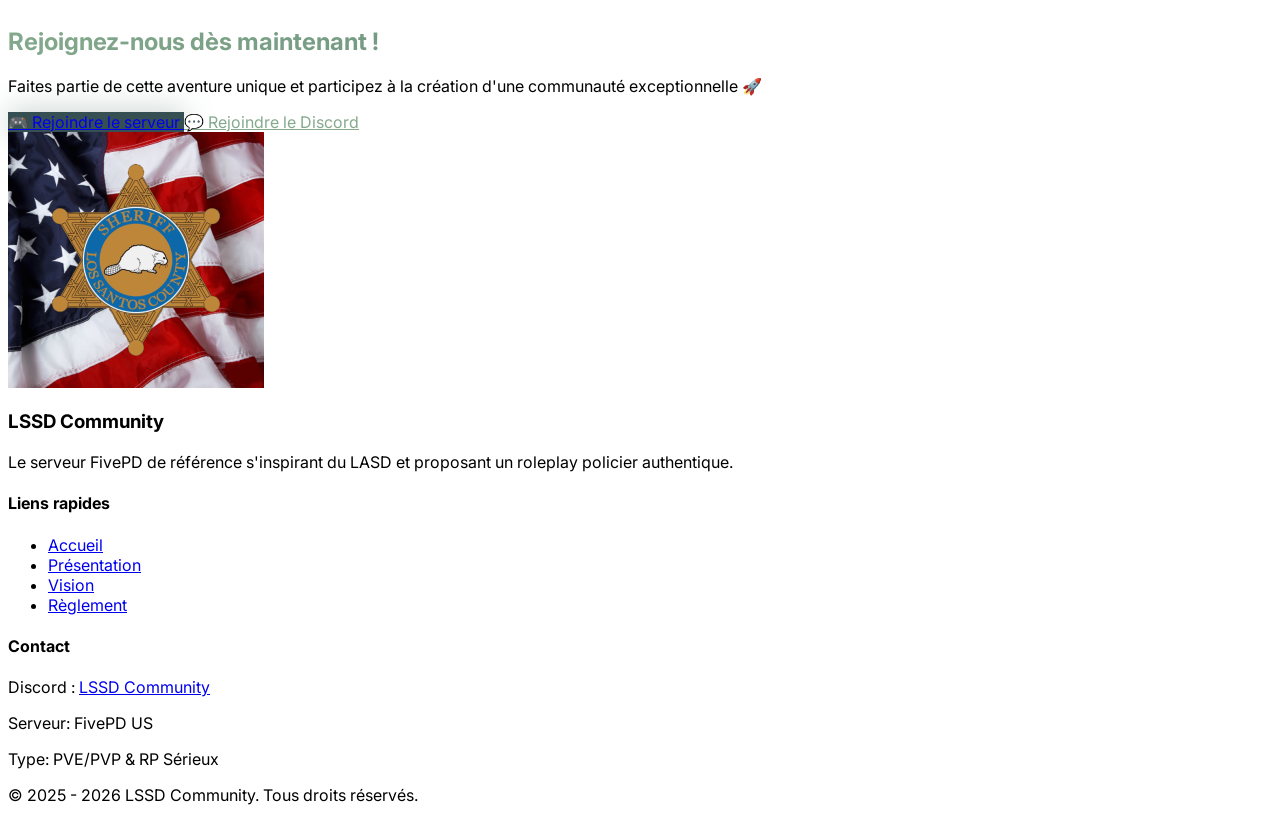
==== commit 6b2d8d86: "🔍 Improve SEO" ====
--- a/index.html
+++ b/index.html
@@ -4,7 +4,35 @@
 <head>
     <meta charset="UTF-8">
     <meta name="viewport" content="width=device-width, initial-scale=1.0">
+
     <title>LSSD Community - Serveur FivePD</title>
+    <meta
+        name="description"
+        content="LSSD Community est un serveur FivePD de référence, offrant une expérience de roleplay réaliste et immersive."
+    />
+    <link rel="canonical" href="https://lssd-community.fr/" />
+
+    <meta name="robots" content="index, follow" />
+
+    <meta property="og:type" content="website" />
+    <meta property="og:locale" content="fr_FR" />
+    <meta property="og:site_name" content="LSSD Community" />
+    <meta property="og:title" content="LSSD Community - Serveur FivePD" />
+    <meta
+        property="og:description"
+        content="Découvrez LSSD Community, un projet FivePD avec communauté active et vision roleplay sérieuse."
+    />
+    <meta property="og:url" content="https://lssd-community.fr/" />
+    <meta property="og:image" content="https://lssd-community.fr/logo.png" />
+
+    <meta name="twitter:card" content="summary_large_image" />
+    <meta name="twitter:title" content="LSSD Community - Serveur FivePD inspiré du LASD" />
+    <meta
+        name="twitter:description"
+        content="Découvrez LSSD Community, un projet FivePD avec communauté active et vision roleplay sérieuse."
+    />
+    <meta name="twitter:image" content="https://lssd-community.fr/logo.png" />
+
     <link rel="icon" type="image/x-icon" href="favicon.ico">
     <script src="https://cdn.tailwindcss.com"></script>
     <link rel="stylesheet" href="stylesheets/style.css">
@@ -18,676 +46,682 @@
 
 
 <body class="bg-gray-900 text-white overflow-x-hidden">
-    <nav class="fixed top-0 w-full z-50 glass-effect">
-        <div class="max-w-7xl mx-auto px-4 sm:px-6 lg:px-8">
-            <div class="flex items-center justify-between h-16">
-                <div class="flex items-center">
-                    <div class="flex-shrink-0 flex items-center">
-                        <div class="w-10 h-10 rounded-full flex items-center justify-center mr-3 pulse-glow" style="background-color: #354f52;">
+    <header>
+        <nav class="fixed top-0 w-full z-50 glass-effect">
+            <div class="max-w-7xl mx-auto px-4 sm:px-6 lg:px-8">
+                <div class="flex items-center justify-between h-16">
+                    <div class="flex items-center">
+                        <div class="flex-shrink-0 flex items-center">
+                            <div class="w-10 h-10 rounded-full flex items-center justify-center mr-3 pulse-glow" style="background-color: #354f52;">
+                                <img
+                                    src="logo.png"
+                                    alt="Logo du serveur"
+                                    class="w-full h-full object-cover rounded-full"
+                                >
+                            </div>
+                            <span class="text-xl font-bold text-white">LSSD Community</span>
+                        </div>
+                    </div>
+                    <div class="hidden md:block">
+                        <div class="ml-10 flex items-baseline space-x-4">
+                            <a
+                                href="/#accueil"
+                                class="text-gray-300 hover-text-lasd-accent px-3 py-2 rounded-md text-sm font-medium transition-colors"
+                            >
+                                Accueil
+                            </a>
+                            <a
+                                href="/#presentation"
+                                class="text-gray-300 hover-text-lasd-accent px-3 py-2 rounded-md text-sm font-medium transition-colors"
+                            >
+                                Présentation
+                            </a>
+                            <a
+                                href="/#vision"
+                                class="text-gray-300 hover-text-lasd-accent px-3 py-2 rounded-md text-sm font-medium transition-colors"
+                            >
+                                Vision du serveur
+                            </a>
+                            <a
+                                href="/#etapes"
+                                class="text-gray-300 hover-text-lasd-accent px-3 py-2 rounded-md text-sm font-medium transition-colors"
+                            >
+                                Étapes du projet
+                            </a>
+                            <a
+                                href="/#team"
+                                class="text-gray-300 hover-text-lasd-accent px-3 py-2 rounded-md text-sm font-medium transition-colors"
+                            >
+                                Équipe
+                            </a>
+                            <a
+                                href="/#contact"
+                                class="text-gray-300 hover-text-lasd-accent px-3 py-2 rounded-md text-sm font-medium transition-colors"
+                            >
+                                Contact
+                            </a>
+                            <a
+                                href="/rules"
+                                class="text-gray-300 hover-text-lasd-accent px-3 py-2 rounded-md text-sm font-medium transition-colors"
+                            >
+                                Règlement
+                            </a>
+                            <a
+                                href="https://mdt.lssd-community.fr/"
+                                target="_blank"
+                                rel="noopener noreferrer"
+                                class="text-gray-300 hover-text-lasd-accent px-3 py-2 rounded-md text-sm font-medium transition-colors"
+                            >
+                                MDT
+                            </a>
+                        </div>
+                    </div>
+                    <div class="md:hidden">
+                        <button id="mobile-menu-btn" class="text-gray-300 hover:text-white p-2">
+                            <svg class="w-6 h-6" fill="none" stroke="currentColor" viewBox="0 0 24 24">
+                                <path stroke-linecap="round" stroke-linejoin="round" stroke-width="2"
+                                    d="M4 6h16M4 12h16M4 18h16"></path>
+                            </svg>
+                        </button>
+                    </div>
+                </div>
+            </div>
+            <div id="mobile-menu" class="md:hidden hidden glass-effect">
+                <div class="px-2 pt-2 pb-3 space-y-1 sm:px-3">
+                    <a
+                        href="/#accueil"
+                        class="text-gray-300 hover-text-lasd-accent px-3 py-2 rounded-md text-sm font-medium transition-colors"
+                    >
+                        Accueil
+                    </a>
+                    <a
+                        href="/#presentation"
+                        class="text-gray-300 hover-text-lasd-accent px-3 py-2 rounded-md text-sm font-medium transition-colors"
+                    >
+                        Présentation
+                    </a>
+                    <a
+                        href="/#vision"
+                        class="text-gray-300 hover-text-lasd-accent px-3 py-2 rounded-md text-sm font-medium transition-colors"
+                    >
+                        Vision
+                    </a>
+                    <a
+                        href="/#etapes"
+                        class="text-gray-300 hover-text-lasd-accent px-3 py-2 rounded-md text-sm font-medium transition-colors"
+                    >
+                        Étapes
+                    </a>
+                    <a
+                        href="/#contact"
+                        class="text-gray-300 hover-text-lasd-accent px-3 py-2 rounded-md text-sm font-medium transition-colors"
+                    >
+                        Contact
+                    </a>
+                    <a
+                        href="/#team"
+                        class="text-gray-300 hover-text-lasd-accent px-3 py-2 rounded-md text-sm font-medium transition-colors"
+                    >
+                        Équipe
+                    </a>
+                    <a 
+                        href="/rules"
+                        class="text-gray-300 hover-text-lasd-accent px-3 py-2 rounded-md text-sm font-medium transition-colors"
+                    >
+                        Règlement
+                    </a>
+                    <a 
+                        href="https://mdt.lssd-community.fr/"
+                        target="_blank"
+                        rel="noopener noreferrer"
+                        class="text-gray-300 hover-text-lasd-accent px-3 py-2 rounded-md text-sm font-medium transition-colors"
+                    >
+                        MDT
+                    </a>
+                </div>
+            </div>
+        </nav>
+    </header>
+
+    <main>
+        <section id="accueil" class="relative min-h-screen flex items-center justify-center gradient-bg overflow-hidden">
+            <div class="absolute inset-0 bg-black bg-opacity-50"></div>
+            <div class="absolute inset-0">
+                <div class="floating absolute top-20 left-10 w-2 h-2 lasd-accent rounded-full opacity-70">
+                </div>
+                <div class="floating absolute top-40 right-20 w-3 h-3 lasd-secondary rounded-full opacity-50" style="animation-delay: 1s;">
+                </div>
+                <div class="floating absolute bottom-20 left-20 w-1 h-1 lasd-light rounded-full opacity-80" style="animation-delay: 2s;">
+                </div>
+                <div class="floating absolute bottom-40 right-10 w-2 h-2 lasd-primary rounded-full opacity-60" style="animation-delay: 3s;">
+                </div>
+            </div>
+            <div class="relative z-10 text-center px-4 sm:px-6 lg:px-8 max-w-4xl mx-auto">
+                <div class="fade-in">
+                    <div class="mb-8">
+                        <div
+                            class="w-24 h-24 lasd-primary rounded-full flex items-center justify-center mx-auto mb-6 glow-effect overflow-hidden"
+                        >
                             <img
                                 src="logo.png"
-                                alt="Logo du serveur"
-                                class="w-full h-full object-cover rounded-full"
-                            >
-                        </div>
-                        <span class="text-xl font-bold text-white">LSSD Community</span>
-                    </div>
-                </div>
-                <div class="hidden md:block">
-                    <div class="ml-10 flex items-baseline space-x-4">
+                                alt="Logo de LSSD Community"
+                                class="w-full h-full object-cover"
+                            />
+                        </div>
+                        <h1 class="text-4xl md:text-6xl font-bold mb-6 text-shadow">
+                            <span class="text-gradient-lasd">
+                                LSSD Community
+                            </span>
+                        </h1>
+                        <p class="text-xl md:text-2xl mb-8 text-gray-300 max-w-2xl mx-auto">
+                            Serveur FivePD de référence s'inspirant du LASD
+                        </p>
+                    </div>
+                    <div class="space-y-4 sm:space-y-0 sm:space-x-4 sm:flex sm:justify-center">
                         <a
-                            href="/#accueil"
-                            class="text-gray-300 hover-text-lasd-accent px-3 py-2 rounded-md text-sm font-medium transition-colors"
+                            href="https://cfx.re/join/pmpddm
+                            target="_blank"
+                            rel="noopener noreferrer"
+                            class="play-button w-full sm:w-auto lasd-primary hover-lasd-primary text-white font-semibold py-4 px-8 rounded-lg transition-all duration-300 hover-lift glow-effect text-center block"
                         >
-                            Accueil
+                            🎮 Jouer
                         </a>
                         <a
-                            href="/#presentation"
-                            class="text-gray-300 hover-text-lasd-accent px-3 py-2 rounded-md text-sm font-medium transition-colors"
-                        >
-                            Présentation
-                        </a>
-                        <a
-                            href="/#vision"
-                            class="text-gray-300 hover-text-lasd-accent px-3 py-2 rounded-md text-sm font-medium transition-colors"
-                        >
-                            Vision du serveur
-                        </a>
-                        <a
-                            href="/#etapes"
-                            class="text-gray-300 hover-text-lasd-accent px-3 py-2 rounded-md text-sm font-medium transition-colors"
-                        >
-                            Étapes du projet
-                        </a>
-                        <a
-                            href="/#team"
-                            class="text-gray-300 hover-text-lasd-accent px-3 py-2 rounded-md text-sm font-medium transition-colors"
-                        >
-                            Équipe
-                        </a>
-                        <a
-                            href="/#contact"
-                            class="text-gray-300 hover-text-lasd-accent px-3 py-2 rounded-md text-sm font-medium transition-colors"
-                        >
-                            Contact
-                        </a>
-                        <a
-                            href="/rules"
-                            class="text-gray-300 hover-text-lasd-accent px-3 py-2 rounded-md text-sm font-medium transition-colors"
-                        >
-                            Règlement
-                        </a>
-                        <a
-                            href="https://mdt.lssd-community.fr/"
+                            href="https://discord.gg/r8mg9KCmde"
                             target="_blank"
                             rel="noopener noreferrer"
-                            class="text-gray-300 hover-text-lasd-accent px-3 py-2 rounded-md text-sm font-medium transition-colors"
+                            class="discord-button w-full sm:w-auto border-2 border-lasd-secondary hover-lasd-secondary text-lasd-accent hover:text-white font-semibold py-4 px-8 rounded-lg transition-all duration-300 hover-lift block text-center"
                         >
-                            MDT
+                            💬 Discord
                         </a>
                     </div>
                 </div>
-                <div class="md:hidden">
-                    <button id="mobile-menu-btn" class="text-gray-300 hover:text-white p-2">
-                        <svg class="w-6 h-6" fill="none" stroke="currentColor" viewBox="0 0 24 24">
-                            <path stroke-linecap="round" stroke-linejoin="round" stroke-width="2"
-                                d="M4 6h16M4 12h16M4 18h16"></path>
-                        </svg>
-                    </button>
-                </div>
-            </div>
-        </div>
-        <div id="mobile-menu" class="md:hidden hidden glass-effect">
-            <div class="px-2 pt-2 pb-3 space-y-1 sm:px-3">
-                <a
-                    href="/#accueil"
-                    class="text-gray-300 hover-text-lasd-accent px-3 py-2 rounded-md text-sm font-medium transition-colors"
-                >
-                    Accueil
-                </a>
-                <a
-                    href="/#presentation"
-                    class="text-gray-300 hover-text-lasd-accent px-3 py-2 rounded-md text-sm font-medium transition-colors"
-                >
-                    Présentation
-                </a>
-                <a
-                    href="/#vision"
-                    class="text-gray-300 hover-text-lasd-accent px-3 py-2 rounded-md text-sm font-medium transition-colors"
-                >
-                    Vision
-                </a>
-                <a
-                    href="/#etapes"
-                    class="text-gray-300 hover-text-lasd-accent px-3 py-2 rounded-md text-sm font-medium transition-colors"
-                >
-                    Étapes
-                </a>
-                <a
-                    href="/#contact"
-                    class="text-gray-300 hover-text-lasd-accent px-3 py-2 rounded-md text-sm font-medium transition-colors"
-                >
-                    Contact
-                </a>
-                <a
-                    href="/#team"
-                    class="text-gray-300 hover-text-lasd-accent px-3 py-2 rounded-md text-sm font-medium transition-colors"
-                >
-                    Équipe
-                </a>
-                <a 
-                    href="/rules"
-                    class="text-gray-300 hover-text-lasd-accent px-3 py-2 rounded-md text-sm font-medium transition-colors"
-                >
-                    Règlement
-                </a>
-                <a 
-                    href="https://mdt.lssd-community.fr/"
-                    target="_blank"
-                    rel="noopener noreferrer"
-                    class="text-gray-300 hover-text-lasd-accent px-3 py-2 rounded-md text-sm font-medium transition-colors"
-                >
-                    MDT
-                </a>
-            </div>
-        </div>
-    </nav>
-    <section id="accueil" class="relative min-h-screen flex items-center justify-center gradient-bg overflow-hidden">
-        <div class="absolute inset-0 bg-black bg-opacity-50"></div>
-        <div class="absolute inset-0">
-            <div class="floating absolute top-20 left-10 w-2 h-2 lasd-accent rounded-full opacity-70">
-            </div>
-            <div class="floating absolute top-40 right-20 w-3 h-3 lasd-secondary rounded-full opacity-50" style="animation-delay: 1s;">
-            </div>
-            <div class="floating absolute bottom-20 left-20 w-1 h-1 lasd-light rounded-full opacity-80" style="animation-delay: 2s;">
-            </div>
-            <div class="floating absolute bottom-40 right-10 w-2 h-2 lasd-primary rounded-full opacity-60" style="animation-delay: 3s;">
-            </div>
-        </div>
-        <div class="relative z-10 text-center px-4 sm:px-6 lg:px-8 max-w-4xl mx-auto">
-            <div class="fade-in">
-                <div class="mb-8">
+            </div>
+            <div class="absolute bottom-8 left-1/2 transform -translate-x-1/2 animate-bounce">
+                <div class="w-6 h-10 border-2 border-lasd-accent rounded-full flex justify-center">
+                    <div class="w-1 h-3 lasd-accent rounded-full mt-2 animate-pulse"></div>
+                </div>
+            </div>
+        </section>
+        <section id="presentation" class="py-20 bg-gray-900">
+            <div class="max-w-7xl mx-auto px-4 sm:px-6 lg:px-8">
+                <div class="text-center mb-16 fade-in">
+                    <h2
+                        class="text-4xl font-bold mb-4 text-gradient-lasd">
+                        🎉 Présentation du projet
+                    </h2>
+                    <p class="text-xl text-gray-300 max-w-3xl mx-auto">
+                        Bienvenue à tous les amateurs et puristes de roleplay !
+                    </p>
+                </div>
+                <div class="grid md:grid-cols-2 gap-12 items-center"> <!--class="grid md:grid-cols-2 gap-12 items-center"-->
+                    <div class="fade-in">
+                        <div class="glass-effect rounded-2xl p-8 hover-scale">
+                            <h3 class="text-2xl font-semibold mb-6 text-lasd-accent">Notre mission</h3>
+                            <p class="text-gray-300 mb-6 leading-relaxed">
+                                Notre mission est de refléter au maximum la réalité tout en trouvant un équilibre juste entre plaisir de jeu et réalisme.
+                            </p>
+                            <p class="text-gray-300 mb-6 leading-relaxed">
+                                Nous souhaitons offrir une expérience accessible à tous, allant des joueurs amateurs aux puristes, avec une prise en main rapide et intuitive permettant aux débutants de s’intégrer facilement et de profiter pleinement du jeu.
+                            </p>
+                            <div class="space-y-4">
+                                <div class="flex items-start space-x-3">
+                                    <div
+                                        class="w-6 h-6 lasd-primary rounded-full flex items-center justify-center flex-shrink-0 mt-1">
+                                        <span class="text-sm">💬</span>
+                                    </div>
+                                    <div>
+                                        <h4 class="font-semibold text-white mb-1">Salon de discussion</h4>
+                                        <p class="text-gray-400 text-sm">
+                                            Un espace pour échanger, partager vos idées et
+                                            discuter avec d'autres roleplayers.
+                                        </p>
+                                    </div>
+                                </div>
+
+                                <div class="flex items-start space-x-3">
+                                    <div
+                                        class="w-6 h-6 lasd-primary rounded-full flex items-center justify-center flex-shrink-0 mt-1">
+                                        <span class="text-sm">📷</span>
+                                    </div>
+                                    <div>
+                                        <h4 class="font-semibold text-white mb-1">Salon photo-vidéo</h4>
+                                        <p class="text-gray-400 text-sm">
+                                            Partagez vos meilleures photos et vidéos.
+                                        </p>
+                                    </div>
+                                </div>
+                            </div>
+                        </div>
+                    </div>
+                    <div class="fade-in">
+                        <div class="relative hover-scale">
+                            <div class="absolute inset-0 lasd-secondary rounded-2xl blur-xl opacity-30"></div>
+                            <div class="relative bg-gray-900 rounded-2xl p-8 border border-lasd-secondary/20">
+                                <div class="text-center mb-6">
+                                    <div
+                                        class="w-16 h-16 lasd-primary rounded-full flex items-center justify-center mx-auto mb-4 pulse-glow">
+                                        <span class="text-2xl">🎯</span>
+                                    </div>
+                                    <h3 class="text-xl font-semibold text-lasd-accent">
+                                        Ouverture du serveur FiveM dans
+                                    </h3>
+                                </div>
+                                <div class="grid grid-cols-2 gap-4">
+                                    <div class="text-center p-4 bg-gray-800 rounded-lg">
+                                        <div class="text-2xl font-bold text-lasd-accent blur-sm" id="days-count">∞</div>
+                                        <div class="text-sm text-gray-400">Jours</div>
+                                    </div>
+                                    <div class="text-center p-4 bg-gray-800 rounded-lg">
+                                        <div class="text-2xl font-bold text-green-400 blur-sm" id="hours-count"></div>
+                                        <div class="text-sm text-gray-400">Heures</div>
+                                    </div>
+                                    <div class="text-center p-4 bg-gray-800 rounded-lg">
+                                        <div class="text-2xl font-bold text-purple-400 blur-sm" id="minutes-count">N/A</div>
+                                        <div class="text-sm text-gray-400">Minutes</div>
+                                    </div>
+                                    <div class="text-center p-4 bg-gray-800 rounded-lg">
+                                        <div class="text-2xl font-bold text-orange-400 blur-sm" id="seconds-count">N/A</div>
+                                        <div class="text-sm text-gray-400">Secondes</div>
+                                    </div>
+                                </div>
+                            </div>
+                        </div>
+                    </div>
+                    <!--<div class="fade-in">
+                        <div class="relative">
+                            <div class="absolute inset-0 lasd-secondary rounded-2xl blur-xl opacity-30"></div>
+                            <div class="relative bg-gray-900 rounded-2xl p-8 border border-lasd-secondary/20">
+                                <div class="text-center mb-6">
+                                    <div
+                                        class="w-16 h-16 lasd-primary rounded-full flex items-center justify-center mx-auto mb-4 pulse-glow">
+                                        <span class="text-2xl">🎯</span>
+                                    </div>
+                                    <h3 class="text-xl font-semibold text-lasd-accent">Statistiques du serveur</h3>
+                                </div>
+                                <div class="grid grid-cols-2 gap-4">
+                                    <div class="text-center p-4 bg-gray-800 rounded-lg">
+                                        <div class="text-2xl font-bold text-lasd-accent" id="member-count">∞</div>
+                                        <div class="text-sm text-gray-400">Joueurs max</div>
+                                    </div>
+                                    <div class="text-center p-4 bg-gray-800 rounded-lg">
+                                        <div class="text-2xl font-bold text-green-400" id="online-count"></div>
+                                        <div class="text-sm text-gray-400">En ligne</div>
+                                    </div>
+                                    <div class="text-center p-4 bg-gray-800 rounded-lg">
+                                        <div class="text-2xl font-bold text-purple-400" id="events-count">N/A</div>
+                                        <div class="text-sm text-gray-400">Événements</div>
+                                    </div>
+                                    <div class="text-center p-4 bg-gray-800 rounded-lg">
+                                        <div class="text-2xl font-bold text-orange-400" id="missions-count">N/A</div>
+                                        <div class="text-sm text-gray-400">Missions</div>
+                                    </div>
+                                </div>
+                            </div>
+                        </div>
+                    </div>-->
+                </div>
+            </div>
+        </section>
+        <section id="vision" class="py-20 bg-gray-800">
+            <div class="max-w-7xl mx-auto px-4 sm:px-6 lg:px-8">
+                <div class="text-center mb-16 fade-in">
+                    <h2
+                        class="text-4xl font-bold mb-4 text-gradient-lasd">
+                        ⭐ Notre vision
+                    </h2>
+                    <p class="text-xl text-gray-300 max-w-3xl mx-auto">
+                        Une communauté unique axée sur le réalisme et l'immersion
+                    </p>
+                </div>
+                <div class="grid lg:grid-cols-3 gap-8">
+                    <div class="fade-in hover-lift">
+                        <div class="glass-effect rounded-2xl p-8 h-full">
+                            <div class="w-12 h-12 lasd-primary rounded-full flex items-center justify-center mb-6 mx-auto">
+                                <span class="text-xl">🏛️</span>
+                            </div>
+                            <h3 class="text-xl font-semibold mb-4 text-center text-lasd-accent">Hiérarchie réaliste</h3>
+                            <p class="text-gray-300 text-center">
+                                Une structure organisationnelle basée sur la vraie hiérarchie du LASD pour une expérience authentique.
+                            </p>
+                        </div>
+                    </div>
+                    <div class="fade-in hover-lift">
+                        <div class="glass-effect rounded-2xl p-8 h-full">
+                            <div class="w-12 h-12 lasd-primary rounded-full flex items-center justify-center mb-6 mx-auto">
+                                <span class="text-xl">🎭</span>
+                            </div>
+                            <h3 class="text-xl font-semibold mb-4 text-center text-lasd-accent">RP sérieux</h3>
+                            <p class="text-gray-300 text-center">
+                                Un roleplay de qualité avec des formations complètes et une immersion totale dans l'univers
+                                policier.
+                            </p>
+                        </div>
+                    </div>
+                    <div class="fade-in hover-lift">
+                        <div class="glass-effect rounded-2xl p-8 h-full">
+                            <div class="w-12 h-12 lasd-primary rounded-full flex items-center justify-center mb-6 mx-auto">
+                                <span class="text-xl">👥</span>
+                            </div>
+                            <h3 class="text-xl font-semibold mb-4 text-center text-lasd-accent">Communauté unie</h3>
+                            <p class="text-gray-300 text-center">
+                                Une communauté soudée où chaque membre compte et participe activement à l'évolution continue du serveur.
+                            </p>
+                        </div>
+                    </div>
+                </div>
+            </div>
+        </section>
+        <section id="etapes" class="py-20 bg-gray-900">
+            <div class="max-w-7xl mx-auto px-4 sm:px-6 lg:px-8">
+                <div class="text-center mb-16 fade-in">
+                    <h2
+                        class="text-4xl font-bold mb-4 text-gradient-lasd">
+                        🎯 Étapes du projet
+                    </h2>
+                    <p class="text-xl text-gray-300 max-w-3xl mx-auto">
+                        Notre roadmap pour créer la meilleure expérience FivePD
+                    </p>
+                </div>
+
+                <div class="grid gap-8 md:hidden">
+                    <article class="fade-in hover-lift">
+                        <div class="glass-effect rounded-2xl p-8 h-full">
+                            <div class="w-12 h-12 lasd-primary rounded-full flex items-center justify-center mb-6 mx-auto">
+                                <span class="text-xl">📢</span>
+                            </div>
+                            <h3 class="text-xl font-semibold mb-4 text-center text-lasd-accent">
+                                Ouverture du serveur Discord
+                            </h3>
+                            <p class="text-gray-300 text-center">
+                                Nous avons commencé par ouvrir le serveur Discord pour rassembler une communauté active.
+                            </p>
+                        </div>
+                    </article>
+                    <article class="fade-in hover-lift">
+                        <div class="glass-effect rounded-2xl p-8 h-full">
+                            <div class="w-12 h-12 lasd-primary rounded-full flex items-center justify-center mb-6 mx-auto">
+                                <span class="text-xl">🌐</span>
+                            </div>
+                            <h3 class="text-xl font-semibold mb-4 text-center text-lasd-accent">
+                                Création du site de présentation
+                            </h3>
+                            <p class="text-gray-300 text-center">
+                                Nous avons ensuite mis en place un site de présentation pour partager notre vision, présenter le projet et tenir la communauté informée de son évolution.
+                            </p>
+                        </div>
+                    </article>
+                    <article class="fade-in hover-lift">
+                        <div class="glass-effect rounded-2xl p-8 h-full">
+                            <div class="w-12 h-12 lasd-primary rounded-full flex items-center justify-center mb-6 mx-auto">
+                                <span class="text-xl">⚒️</span>
+                            </div>
+                            <h3 class="text-xl font-semibold mb-4 text-center text-lasd-accent">
+                                Développement du serveur FiveM
+                            </h3>
+                            <p class="text-gray-300 text-center">
+                                Le développement du serveur FiveM nous permet de construire, petit à petit, tous les systèmes, véhicules et tenues nécessaires pour proposer une expérience réaliste et immersive.
+                            </p>
+                        </div>
+                    </article>
+                    <article class="fade-in hover-lift">
+                        <div class="glass-effect rounded-2xl p-8 h-full">
+                            <div class="w-12 h-12 lasd-primary rounded-full flex items-center justify-center mb-6 mx-auto">
+                                <span class="text-xl">🎮</span>
+                            </div>
+                            <h3 class="text-xl font-semibold mb-4 text-center text-gray-500">
+                                Ouverture du serveur de jeu
+                            </h3>
+                            <p class="text-gray-500 text-center">
+                                Par la suite, le serveur ouvrira ses portes afin d’accueillir les joueurs dans un environnement stable, structuré et pensé pour un roleplay immersif.
+                            </p>
+                        </div>
+                    </article>
+                    <article class="fade-in hover-lift">
+                        <div class="glass-effect rounded-2xl p-8 h-full">
+                            <div class="w-12 h-12 lasd-primary rounded-full flex items-center justify-center mb-6 mx-auto">
+                                <span class="text-xl">📈</span>
+                            </div>
+                            <h3 class="text-xl font-semibold mb-4 text-center text-gray-500">
+                                Atteindre la perfection
+                            </h3>
+                            <p class="text-gray-500 text-center">
+                                Dans la foulée, le projet continuera d’évoluer après son ouverture, avec des améliorations régulières, de nouvelles fonctionnalités et une volonté constante de proposer l’expérience la plus aboutie possible.
+                            </p>
+                        </div>
+                    </article>
+                </div>
+
+                <div class="relative hidden md:block">
                     <div
-                        class="w-24 h-24 lasd-primary rounded-full flex items-center justify-center mx-auto mb-6 glow-effect overflow-hidden"
-                    >
-                        <img
-                            src="logo.png"
-                            alt="Logo de LSSD Community"
-                            class="w-full h-full object-cover"
-                        />
-                    </div>
-                    <h1 class="text-4xl md:text-6xl font-bold mb-6 text-shadow">
-                        <span class="text-gradient-lasd">
-                            LSSD Community
-                        </span>
-                    </h1>
-                    <p class="text-xl md:text-2xl mb-8 text-gray-300 max-w-2xl mx-auto">
-                        Serveur FivePD de référence s'inspirant du LASD
+                        class="absolute left-1/2 transform -translate-x-1/2 w-1 h-full lasd-secondary rounded-full opacity-30">
+                    </div>
+                    <div class="space-y-12">
+                        <!-- Step 1 -->
+                        <article class="flex items-center fade-in">
+                            <div class="w-1/2 pr-8 text-right">
+                                <div class="glass-effect rounded-2xl p-6 hover-scale">
+                                    <div class="flex items-center justify-end mb-4">
+                                        <h3 class="text-xl font-semibold text-lasd-accent mr-3">
+                                            Ouverture du serveur Discord
+                                        </h3>
+                                        <div class="w-8 h-8 lasd-primary rounded-full flex items-center justify-center">
+                                            <span class="text-sm">📢</span>
+                                        </div>
+                                    </div>
+                                    <p class="text-gray-300">
+                                        Nous avons commencé par ouvrir le serveur Discord pour rassembler une communauté active.
+                                    </p>
+                                </div>
+                            </div>
+                            <div
+                                class="w-12 h-12 lasd-primary rounded-full flex items-center justify-center z-10 glow-effect">
+                                <span class="text-xl">1</span>
+                            </div>
+                            <div class="w-1/2 pl-8"></div>
+                        </article>
+
+                        <!-- Step 2 -->
+                        <article class="flex items-center fade-in">
+                            <div class="w-1/2 pr-8"></div>
+                            <div
+                                class="w-12 h-12 lasd-primary rounded-full flex items-center justify-center z-10 glow-effect">
+                                <span class="text-xl">2</span>
+                            </div>
+                            <div class="w-1/2 pl-8">
+                                <div class="glass-effect rounded-2xl p-6 hover-scale">
+                                    <div class="flex items-center mb-4">
+                                        <div
+                                            class="w-8 h-8 lasd-primary rounded-full flex items-center justify-center mr-3">
+                                            <span class="text-sm">🌐</span>
+                                        </div>
+                                        <h3 class="text-xl font-semibold text-lasd-accent">
+                                            Création du site de présentation
+                                        </h3>
+                                    </div>
+                                    <p class="text-gray-300">
+                                        Nous avons ensuite mis en place un site de présentation pour partager notre vision, présenter le projet et tenir la communauté informée de son évolution.
+                                    </p>
+                                </div>
+                            </div>
+                        </article>
+
+                        <!-- Step 3 -->
+                        <article class="flex items-center fade-in">
+                            <div class="w-1/2 pr-8 text-right">
+                                <div class="glass-effect rounded-2xl p-6 hover-scale">
+                                    <div class="flex items-center justify-end mb-4">
+                                        <h3 class="text-xl font-semibold text-lasd-accent mr-3">
+                                            Développement du serveur FiveM
+                                        </h3>
+                                        <div class="w-8 h-8 lasd-primary rounded-full flex items-center justify-center">
+                                            <span class="text-sm">⚒️</span>
+                                        </div>
+                                    </div>
+                                    <p class="text-gray-300">
+                                        Le développement du serveur FiveM nous permet de construire, petit à petit, tous les systèmes, véhicules et tenues nécessaires pour proposer une expérience réaliste et immersive.
+                                    </p>
+                                </div>
+                            </div>
+                            <div
+                                class="w-12 h-12 lasd-primary rounded-full flex items-center justify-center z-10 glow-effect">
+                                <span class="text-xl">3</span>
+                            </div>
+                            <div class="w-1/2 pl-8"></div>
+                        </article>
+
+                        <!-- Step 4 -->
+                        <article class="flex items-center fade-in">
+                            <div class="w-1/2 pr-8"></div>
+                            <div
+                                class="w-12 h-12 lasd-primary rounded-full flex items-center justify-center z-10">
+                                <span class="text-xl text-gray-500">4</span>
+                            </div>
+                            <div class="w-1/2 pl-8">
+                                <div class="glass-effect rounded-2xl p-6 hover-scale">
+                                    <div class="flex items-center mb-4">
+                                        <div class="w-8 h-8 bg-gray-600 rounded-full flex items-center justify-center mr-3">
+                                            <span class="text-sm">🎮</span>
+                                        </div>
+                                        <h3 class="text-xl font-semibold text-gray-500">Ouverture du serveur de jeu</h3>
+                                    </div>
+                                    <p class="text-gray-500">
+                                        Par la suite, le serveur ouvrira ses portes afin d’accueillir les joueurs dans un environnement stable, structuré et pensé pour un roleplay immersif.
+                                    </p>
+                                </div>
+                            </div>
+                        </article>
+
+                        <!-- Step 5 -->
+                        <article class="flex items-center fade-in">
+                            <div class="w-1/2 pr-8 text-right">
+                                <div class="glass-effect rounded-2xl p-6 hover-scale">
+                                    <div class="flex items-center justify-end mb-4">
+                                        <h3 class="text-xl font-semibold text-gray-500 mr-3">
+                                            Atteindre la perfection
+                                        </h3>
+                                        <div class="w-8 h-8 bg-gray-600 rounded-full flex items-center justify-center">
+                                            <span class="text-sm">📈</span>
+                                        </div>
+                                    </div>
+                                    <p class="text-gray-500">
+                                        Dans la foulée, le projet continuera d’évoluer après son ouverture, avec des améliorations régulières, de nouvelles fonctionnalités et une volonté constante de proposer l’expérience la plus aboutie possible.
+                                    </p>
+                                </div>
+                            </div>
+                            <div
+                                class="w-12 h-12 lasd-primary rounded-full flex items-center justify-center z-10">
+                                <span class="text-xl text-gray-500">5</span>
+                            </div>
+                            <div class="w-1/2 pl-8"></div>
+                        </article>
+                    </div>
+                </div>
+            </div>
+        </section>
+
+
+        <section id="team" class="reveal bg-gray-800 py-16">
+            <div class="container mx-auto px-6 text-center">
+                <div class="text-center mb-16 fade-in">
+                    <h2
+                        class="text-4xl font-bold mb-4 text-gradient-lasd">
+                        👥 Équipe
+                    </h2>
+                    <p class="text-xl text-gray-300 max-w-3xl mx-auto">
+                        Une équipe passionnée et dévouée pour faire de ce projet une réussite
                     </p>
                 </div>
-                <div class="space-y-4 sm:space-y-0 sm:space-x-4 sm:flex sm:justify-center">
-                    <a
-                        href="https://cfx.re/join/pmpddm
-                        target="_blank"
-                        rel="noopener noreferrer"
-                        class="play-button w-full sm:w-auto lasd-primary hover-lasd-primary text-white font-semibold py-4 px-8 rounded-lg transition-all duration-300 hover-lift glow-effect text-center block"
-                    >
-                        🎮 Jouer
-                    </a>
-                    <a
-                        href="https://discord.gg/r8mg9KCmde"
-                        target="_blank"
-                        rel="noopener noreferrer"
-                        class="discord-button w-full sm:w-auto border-2 border-lasd-secondary hover-lasd-secondary text-lasd-accent hover:text-white font-semibold py-4 px-8 rounded-lg transition-all duration-300 hover-lift block text-center"
-                    >
-                        💬 Discord
-                    </a>
-                </div>
-            </div>
-        </div>
-        <div class="absolute bottom-8 left-1/2 transform -translate-x-1/2 animate-bounce">
-            <div class="w-6 h-10 border-2 border-lasd-accent rounded-full flex justify-center">
-                <div class="w-1 h-3 lasd-accent rounded-full mt-2 animate-pulse"></div>
-            </div>
-        </div>
-    </section>
-    <section id="presentation" class="py-20 bg-gray-900">
-        <div class="max-w-7xl mx-auto px-4 sm:px-6 lg:px-8">
-            <div class="text-center mb-16 fade-in">
-                <h2
-                    class="text-4xl font-bold mb-4 text-gradient-lasd">
-                    🎉 Présentation du projet
-                </h2>
-                <p class="text-xl text-gray-300 max-w-3xl mx-auto">
-                    Bienvenue à tous les amateurs et puristes de roleplay !
-                </p>
-            </div>
-            <div class="grid md:grid-cols-2 gap-12 items-center"> <!--class="grid md:grid-cols-2 gap-12 items-center"-->
+
+                <div class="flex flex-wrap justify-center gap-12">
+                    <article
+                        class="fade-in hover-lift team-member glass-effect rounded-3xl p-8 shadow-lg max-w-xs w-full hover:scale-105 transition-transform duration-300">
+                        <img src="https://storage.googleapis.com/cloud-opennews-media/members/odran.png" alt="Avatar d'Odran"
+                            class="mx-auto rounded-full w-40 h-40 object-cover mb-6 border-4 border-gray-600">
+                        <h3 class="text-2xl font-semibold text-lasd-accent mb-2">Odran</h3>
+                        <p class="text-gray-300 text-lg font-medium">Responsable financier & communication</p>
+                    </article>
+
+                    <article
+                        class="fade-in hover-lift team-member glass-effect rounded-3xl p-8 shadow-lg max-w-xs w-full hover:scale-105 transition-transform duration-300">
+                        <img src="https://storage.googleapis.com/cloud-opennews-media/members/seb.png" alt="Avatar de Seb"
+                            class="mx-auto rounded-full w-40 h-40 object-cover mb-6 border-4 border-gray-600">
+                        <h3 class="text-2xl font-semibold text-lasd-accent mb-2">Seb</h3>
+                        <p class="text-gray-300 text-lg font-medium">Responsable technique</p>
+                    </article>
+
+                    <article
+                        class="fade-in hover-lift team-member glass-effect rounded-3xl p-8 shadow-lg max-w-xs w-full hover:scale-105 transition-transform duration-300">
+                        <img src="https://storage.googleapis.com/cloud-opennews-media/members/lyrriiuse.png" alt="Avatar de LyrRiiuSe"
+                            class="mx-auto rounded-full w-40 h-40 object-cover mb-6 border-4 border-gray-600">
+                        <h3 class="text-2xl font-semibold text-lasd-accent mb-2">LyrRiiuSe</h3>
+                        <p class="text-gray-300 text-lg font-medium">Game Designer</p>
+                    </article>
+
+                    <article
+                        class="fade-in hover-lift team-member glass-effect rounded-3xl p-8 shadow-lg max-w-xs w-full hover:scale-105 transition-transform duration-300">
+                        <img src="https://storage.googleapis.com/cloud-opennews-media/members/soen.png" alt="Avatar de Soën"
+                            class="mx-auto rounded-full w-40 h-40 object-cover mb-6 border-4 border-gray-600">
+                        <h3 class="text-2xl font-semibold text-lasd-accent mb-2">Soën</h3>
+                        <p class="text-gray-300 text-lg font-medium">Texture Artist</p>
+                    </article>
+
+                    <article
+                        class="fade-in hover-lift team-member glass-effect rounded-3xl p-8 shadow-lg max-w-xs w-full hover:scale-105 transition-transform duration-300">
+                        <img src="https://storage.googleapis.com/cloud-opennews-media/members/sasha.png" alt="Avatar de Sasha"
+                            class="mx-auto rounded-full w-40 h-40 object-cover mb-6 border-4 border-gray-600">
+                        <h3 class="text-2xl font-semibold text-lasd-accent mb-2">Sacha</h3>
+                        <p class="text-gray-300 text-lg font-medium">Animateur</p>
+                    </article>
+
+                    <article
+                        class="fade-in hover-lift team-member glass-effect rounded-3xl p-8 shadow-lg max-w-xs w-full hover:scale-105 transition-transform duration-300">
+                        <img src="https://storage.googleapis.com/cloud-opennews-media/members/otak.png" alt="Avatar d'Otak"
+                            class="mx-auto rounded-full w-40 h-40 object-cover mb-6 border-4 border-gray-600">
+                        <h3 class="text-2xl font-semibold text-lasd-accent mb-2">Otak</h3>
+                        <p class="text-gray-300 text-lg font-medium">Administrateur</p>
+                    </article>
+
+                    <article
+                        class="fade-in hover-lift team-member glass-effect rounded-3xl p-8 shadow-lg max-w-xs w-full hover:scale-105 transition-transform duration-300">
+                        <img src="https://storage.googleapis.com/cloud-opennews-media/members/maax.png" alt="Avatar de Maax"
+                            class="mx-auto rounded-full w-40 h-40 object-cover mb-6 border-4 border-gray-600">
+                        <h3 class="text-2xl font-semibold text-lasd-accent mb-2">Maax</h3>
+                        <p class="text-gray-300 text-lg font-medium">Modérateur</p>
+                    </article>
+                </div>
+            </div>
+        </section>
+
+
+
+        <section class="py-20 bg-gray-900">
+            <div class="max-w-4xl mx-auto text-center px-4 sm:px-6 lg:px-8">
                 <div class="fade-in">
-                    <div class="glass-effect rounded-2xl p-8 hover-scale">
-                        <h3 class="text-2xl font-semibold mb-6 text-lasd-accent">Notre mission</h3>
-                        <p class="text-gray-300 mb-6 leading-relaxed">
-                            Notre mission est de refléter au maximum la réalité tout en trouvant un équilibre juste entre plaisir de jeu et réalisme.
-                        </p>
-                        <p class="text-gray-300 mb-6 leading-relaxed">
-                            Nous souhaitons offrir une expérience accessible à tous, allant des joueurs amateurs aux puristes, avec une prise en main rapide et intuitive permettant aux débutants de s’intégrer facilement et de profiter pleinement du jeu.
-                        </p>
-                        <div class="space-y-4">
-                            <div class="flex items-start space-x-3">
-                                <div
-                                    class="w-6 h-6 lasd-primary rounded-full flex items-center justify-center flex-shrink-0 mt-1">
-                                    <span class="text-sm">💬</span>
-                                </div>
-                                <div>
-                                    <h4 class="font-semibold text-white mb-1">Salon de discussion</h4>
-                                    <p class="text-gray-400 text-sm">
-                                        Un espace pour échanger, partager vos idées et
-                                        discuter avec d'autres roleplayers.
-                                    </p>
-                                </div>
-                            </div>
-
-                            <div class="flex items-start space-x-3">
-                                <div
-                                    class="w-6 h-6 lasd-primary rounded-full flex items-center justify-center flex-shrink-0 mt-1">
-                                    <span class="text-sm">📷</span>
-                                </div>
-                                <div>
-                                    <h4 class="font-semibold text-white mb-1">Salon photo-vidéo</h4>
-                                    <p class="text-gray-400 text-sm">
-                                        Partagez vos meilleures photos et vidéos.
-                                    </p>
-                                </div>
-                            </div>
-                        </div>
-                    </div>
-                </div>
-                <div class="fade-in">
-                    <div class="relative hover-scale">
-                        <div class="absolute inset-0 lasd-secondary rounded-2xl blur-xl opacity-30"></div>
-                        <div class="relative bg-gray-900 rounded-2xl p-8 border border-lasd-secondary/20">
-                            <div class="text-center mb-6">
-                                <div
-                                    class="w-16 h-16 lasd-primary rounded-full flex items-center justify-center mx-auto mb-4 pulse-glow">
-                                    <span class="text-2xl">🎯</span>
-                                </div>
-                                <h3 class="text-xl font-semibold text-lasd-accent">
-                                    Ouverture du serveur FiveM dans
-                                </h3>
-                            </div>
-                            <div class="grid grid-cols-2 gap-4">
-                                <div class="text-center p-4 bg-gray-800 rounded-lg">
-                                    <div class="text-2xl font-bold text-lasd-accent blur-sm" id="days-count">∞</div>
-                                    <div class="text-sm text-gray-400">Jours</div>
-                                </div>
-                                <div class="text-center p-4 bg-gray-800 rounded-lg">
-                                    <div class="text-2xl font-bold text-green-400 blur-sm" id="hours-count"></div>
-                                    <div class="text-sm text-gray-400">Heures</div>
-                                </div>
-                                <div class="text-center p-4 bg-gray-800 rounded-lg">
-                                    <div class="text-2xl font-bold text-purple-400 blur-sm" id="minutes-count">N/A</div>
-                                    <div class="text-sm text-gray-400">Minutes</div>
-                                </div>
-                                <div class="text-center p-4 bg-gray-800 rounded-lg">
-                                    <div class="text-2xl font-bold text-orange-400 blur-sm" id="seconds-count">N/A</div>
-                                    <div class="text-sm text-gray-400">Secondes</div>
-                                </div>
-                            </div>
-                        </div>
-                    </div>
-                </div>
-                <!--<div class="fade-in">
-                    <div class="relative">
-                        <div class="absolute inset-0 lasd-secondary rounded-2xl blur-xl opacity-30"></div>
-                        <div class="relative bg-gray-900 rounded-2xl p-8 border border-lasd-secondary/20">
-                            <div class="text-center mb-6">
-                                <div
-                                    class="w-16 h-16 lasd-primary rounded-full flex items-center justify-center mx-auto mb-4 pulse-glow">
-                                    <span class="text-2xl">🎯</span>
-                                </div>
-                                <h3 class="text-xl font-semibold text-lasd-accent">Statistiques du serveur</h3>
-                            </div>
-                            <div class="grid grid-cols-2 gap-4">
-                                <div class="text-center p-4 bg-gray-800 rounded-lg">
-                                    <div class="text-2xl font-bold text-lasd-accent" id="member-count">∞</div>
-                                    <div class="text-sm text-gray-400">Joueurs max</div>
-                                </div>
-                                <div class="text-center p-4 bg-gray-800 rounded-lg">
-                                    <div class="text-2xl font-bold text-green-400" id="online-count"></div>
-                                    <div class="text-sm text-gray-400">En ligne</div>
-                                </div>
-                                <div class="text-center p-4 bg-gray-800 rounded-lg">
-                                    <div class="text-2xl font-bold text-purple-400" id="events-count">N/A</div>
-                                    <div class="text-sm text-gray-400">Événements</div>
-                                </div>
-                                <div class="text-center p-4 bg-gray-800 rounded-lg">
-                                    <div class="text-2xl font-bold text-orange-400" id="missions-count">N/A</div>
-                                    <div class="text-sm text-gray-400">Missions</div>
-                                </div>
-                            </div>
-                        </div>
-                    </div>
-                </div>-->
-            </div>
-        </div>
-    </section>
-    <section id="vision" class="py-20 bg-gray-800">
-        <div class="max-w-7xl mx-auto px-4 sm:px-6 lg:px-8">
-            <div class="text-center mb-16 fade-in">
-                <h2
-                    class="text-4xl font-bold mb-4 text-gradient-lasd">
-                    ⭐ Notre vision
-                </h2>
-                <p class="text-xl text-gray-300 max-w-3xl mx-auto">
-                    Une communauté unique axée sur le réalisme et l'immersion
-                </p>
-            </div>
-            <div class="grid lg:grid-cols-3 gap-8">
-                <div class="fade-in hover-lift">
-                    <div class="glass-effect rounded-2xl p-8 h-full">
-                        <div class="w-12 h-12 lasd-primary rounded-full flex items-center justify-center mb-6 mx-auto">
-                            <span class="text-xl">🏛️</span>
-                        </div>
-                        <h3 class="text-xl font-semibold mb-4 text-center text-lasd-accent">Hiérarchie réaliste</h3>
-                        <p class="text-gray-300 text-center">
-                            Une structure organisationnelle basée sur la vraie hiérarchie du LASD pour une expérience authentique.
-                        </p>
-                    </div>
-                </div>
-                <div class="fade-in hover-lift">
-                    <div class="glass-effect rounded-2xl p-8 h-full">
-                        <div class="w-12 h-12 lasd-primary rounded-full flex items-center justify-center mb-6 mx-auto">
-                            <span class="text-xl">🎭</span>
-                        </div>
-                        <h3 class="text-xl font-semibold mb-4 text-center text-lasd-accent">RP sérieux</h3>
-                        <p class="text-gray-300 text-center">
-                            Un roleplay de qualité avec des formations complètes et une immersion totale dans l'univers
-                            policier.
-                        </p>
-                    </div>
-                </div>
-                <div class="fade-in hover-lift">
-                    <div class="glass-effect rounded-2xl p-8 h-full">
-                        <div class="w-12 h-12 lasd-primary rounded-full flex items-center justify-center mb-6 mx-auto">
-                            <span class="text-xl">👥</span>
-                        </div>
-                        <h3 class="text-xl font-semibold mb-4 text-center text-lasd-accent">Communauté unie</h3>
-                        <p class="text-gray-300 text-center">
-                            Une communauté soudée où chaque membre compte et participe activement à l'évolution continue du serveur.
-                        </p>
-                    </div>
-                </div>
-            </div>
-        </div>
-    </section>
-    <section id="etapes" class="py-20 bg-gray-900">
-        <div class="max-w-7xl mx-auto px-4 sm:px-6 lg:px-8">
-            <div class="text-center mb-16 fade-in">
-                <h2
-                    class="text-4xl font-bold mb-4 text-gradient-lasd">
-                    🎯 Étapes du projet
-                </h2>
-                <p class="text-xl text-gray-300 max-w-3xl mx-auto">
-                    Notre roadmap pour créer la meilleure expérience FivePD
-                </p>
-            </div>
-
-            <div class="grid gap-8 md:hidden">
-                <div class="fade-in hover-lift">
-                    <div class="glass-effect rounded-2xl p-8 h-full">
-                        <div class="w-12 h-12 lasd-primary rounded-full flex items-center justify-center mb-6 mx-auto">
-                            <span class="text-xl">📢</span>
-                        </div>
-                        <h3 class="text-xl font-semibold mb-4 text-center text-lasd-accent">
-                            Ouverture du serveur Discord
-                        </h3>
-                        <p class="text-gray-300 text-center">
-                            Nous avons commencé par ouvrir le serveur Discord pour rassembler une communauté active.
-                        </p>
-                    </div>
-                </div>
-                <div class="fade-in hover-lift">
-                    <div class="glass-effect rounded-2xl p-8 h-full">
-                        <div class="w-12 h-12 lasd-primary rounded-full flex items-center justify-center mb-6 mx-auto">
-                            <span class="text-xl">🌐</span>
-                        </div>
-                        <h3 class="text-xl font-semibold mb-4 text-center text-lasd-accent">
-                            Création du site de présentation
-                        </h3>
-                        <p class="text-gray-300 text-center">
-                            Nous avons ensuite mis en place un site de présentation pour partager notre vision, présenter le projet et tenir la communauté informée de son évolution.
-                        </p>
-                    </div>
-                </div>
-                <div class="fade-in hover-lift">
-                    <div class="glass-effect rounded-2xl p-8 h-full">
-                        <div class="w-12 h-12 lasd-primary rounded-full flex items-center justify-center mb-6 mx-auto">
-                            <span class="text-xl">⚒️</span>
-                        </div>
-                        <h3 class="text-xl font-semibold mb-4 text-center text-lasd-accent">
-                            Développement du serveur FiveM
-                        </h3>
-                        <p class="text-gray-300 text-center">
-                            Le développement du serveur FiveM nous permet de construire, petit à petit, tous les systèmes, véhicules et tenues nécessaires pour proposer une expérience réaliste et immersive.
-                        </p>
-                    </div>
-                </div>
-                <div class="fade-in hover-lift">
-                    <div class="glass-effect rounded-2xl p-8 h-full">
-                        <div class="w-12 h-12 lasd-primary rounded-full flex items-center justify-center mb-6 mx-auto">
-                            <span class="text-xl">🎮</span>
-                        </div>
-                        <h3 class="text-xl font-semibold mb-4 text-center text-gray-500">
-                            Ouverture du serveur de jeu
-                        </h3>
-                        <p class="text-gray-500 text-center">
-                            Par la suite, le serveur ouvrira ses portes afin d’accueillir les joueurs dans un environnement stable, structuré et pensé pour un roleplay immersif.
-                        </p>
-                    </div>
-                </div>
-                <div class="fade-in hover-lift">
-                    <div class="glass-effect rounded-2xl p-8 h-full">
-                        <div class="w-12 h-12 lasd-primary rounded-full flex items-center justify-center mb-6 mx-auto">
-                            <span class="text-xl">📈</span>
-                        </div>
-                        <h3 class="text-xl font-semibold mb-4 text-center text-gray-500">
-                            Atteindre la perfection
-                        </h3>
-                        <p class="text-gray-500 text-center">
-                            Dans la foulée, le projet continuera d’évoluer après son ouverture, avec des améliorations régulières, de nouvelles fonctionnalités et une volonté constante de proposer l’expérience la plus aboutie possible.
-                        </p>
-                    </div>
-                </div>
-            </div>
-
-            <div class="relative hidden md:block">
-                <div
-                    class="absolute left-1/2 transform -translate-x-1/2 w-1 h-full lasd-secondary rounded-full opacity-30">
-                </div>
-                <div class="space-y-12">
-                    <!-- Step 1 -->
-                    <div class="flex items-center fade-in">
-                        <div class="w-1/2 pr-8 text-right">
-                            <div class="glass-effect rounded-2xl p-6 hover-scale">
-                                <div class="flex items-center justify-end mb-4">
-                                    <h3 class="text-xl font-semibold text-lasd-accent mr-3">
-                                        Ouverture du serveur Discord
-                                    </h3>
-                                    <div class="w-8 h-8 lasd-primary rounded-full flex items-center justify-center">
-                                        <span class="text-sm">📢</span>
-                                    </div>
-                                </div>
-                                <p class="text-gray-300">
-                                    Nous avons commencé par ouvrir le serveur Discord pour rassembler une communauté active.
-                                </p>
-                            </div>
-                        </div>
-                        <div
-                            class="w-12 h-12 lasd-primary rounded-full flex items-center justify-center z-10 glow-effect">
-                            <span class="text-xl">1</span>
-                        </div>
-                        <div class="w-1/2 pl-8"></div>
-                    </div>
-
-                    <!-- Step 2 -->
-                    <div class="flex items-center fade-in">
-                        <div class="w-1/2 pr-8"></div>
-                        <div
-                            class="w-12 h-12 lasd-primary rounded-full flex items-center justify-center z-10 glow-effect">
-                            <span class="text-xl">2</span>
-                        </div>
-                        <div class="w-1/2 pl-8">
-                            <div class="glass-effect rounded-2xl p-6 hover-scale">
-                                <div class="flex items-center mb-4">
-                                    <div
-                                        class="w-8 h-8 lasd-primary rounded-full flex items-center justify-center mr-3">
-                                        <span class="text-sm">🌐</span>
-                                    </div>
-                                    <h3 class="text-xl font-semibold text-lasd-accent">
-                                        Création du site de présentation
-                                    </h3>
-                                </div>
-                                <p class="text-gray-300">
-                                    Nous avons ensuite mis en place un site de présentation pour partager notre vision, présenter le projet et tenir la communauté informée de son évolution.
-                                </p>
-                            </div>
-                        </div>
-                    </div>
-
-                    <!-- Step 3 -->
-                    <div class="flex items-center fade-in">
-                        <div class="w-1/2 pr-8 text-right">
-                            <div class="glass-effect rounded-2xl p-6 hover-scale">
-                                <div class="flex items-center justify-end mb-4">
-                                    <h3 class="text-xl font-semibold text-lasd-accent mr-3">
-                                        Développement du serveur FiveM
-                                    </h3>
-                                    <div class="w-8 h-8 lasd-primary rounded-full flex items-center justify-center">
-                                        <span class="text-sm">⚒️</span>
-                                    </div>
-                                </div>
-                                <p class="text-gray-300">
-                                    Le développement du serveur FiveM nous permet de construire, petit à petit, tous les systèmes, véhicules et tenues nécessaires pour proposer une expérience réaliste et immersive.
-                                </p>
-                            </div>
-                        </div>
-                        <div
-                            class="w-12 h-12 lasd-primary rounded-full flex items-center justify-center z-10 glow-effect">
-                            <span class="text-xl">3</span>
-                        </div>
-                        <div class="w-1/2 pl-8"></div>
-                    </div>
-
-                    <!-- Step 4 -->
-                    <div class="flex items-center fade-in">
-                        <div class="w-1/2 pr-8"></div>
-                        <div
-                            class="w-12 h-12 lasd-primary rounded-full flex items-center justify-center z-10">
-                            <span class="text-xl text-gray-500">4</span>
-                        </div>
-                        <div class="w-1/2 pl-8">
-                            <div class="glass-effect rounded-2xl p-6 hover-scale">
-                                <div class="flex items-center mb-4">
-                                    <div class="w-8 h-8 bg-gray-600 rounded-full flex items-center justify-center mr-3">
-                                        <span class="text-sm">🎮</span>
-                                    </div>
-                                    <h3 class="text-xl font-semibold text-gray-500">Ouverture du serveur de jeu</h3>
-                                </div>
-                                <p class="text-gray-500">
-                                    Par la suite, le serveur ouvrira ses portes afin d’accueillir les joueurs dans un environnement stable, structuré et pensé pour un roleplay immersif.
-                                </p>
-                            </div>
-                        </div>
-                    </div>
-
-                    <!-- Step 5 -->
-                    <div class="flex items-center fade-in">
-                        <div class="w-1/2 pr-8 text-right">
-                            <div class="glass-effect rounded-2xl p-6 hover-scale">
-                                <div class="flex items-center justify-end mb-4">
-                                    <h3 class="text-xl font-semibold text-gray-500 mr-3">
-                                        Atteindre la perfection
-                                    </h3>
-                                    <div class="w-8 h-8 bg-gray-600 rounded-full flex items-center justify-center">
-                                        <span class="text-sm">📈</span>
-                                    </div>
-                                </div>
-                                <p class="text-gray-500">
-                                    Dans la foulée, le projet continuera d’évoluer après son ouverture, avec des améliorations régulières, de nouvelles fonctionnalités et une volonté constante de proposer l’expérience la plus aboutie possible.
-                                </p>
-                            </div>
-                        </div>
-                        <div
-                            class="w-12 h-12 lasd-primary rounded-full flex items-center justify-center z-10">
-                            <span class="text-xl text-gray-500">5</span>
-                        </div>
-                        <div class="w-1/2 pl-8"></div>
-                    </div>
-                </div>
-            </div>
-        </div>
-    </section>
-
-
-    <section id="team" class="reveal bg-gray-800 py-16">
-        <div class="container mx-auto px-6 text-center">
-            <div class="text-center mb-16 fade-in">
-                <h2
-                    class="text-4xl font-bold mb-4 text-gradient-lasd">
-                    👥 Équipe
-                </h2>
-                <p class="text-xl text-gray-300 max-w-3xl mx-auto">
-                    Une équipe passionnée et dévouée pour faire de ce projet une réussite
-                </p>
-            </div>
-
-            <div class="flex flex-wrap justify-center gap-12">
-                <div
-                    class="fade-in hover-lift team-member glass-effect rounded-3xl p-8 shadow-lg max-w-xs w-full hover:scale-105 transition-transform duration-300">
-                    <img src="https://storage.googleapis.com/cloud-opennews-media/members/odran.png" alt="Avatar d'Odran"
-                        class="mx-auto rounded-full w-40 h-40 object-cover mb-6 border-4 border-gray-600">
-                    <h3 class="text-2xl font-semibold text-lasd-accent mb-2">Odran</h3>
-                    <p class="text-gray-300 text-lg font-medium">Responsable financier & communication</p>
-                </div>
-
-                <div
-                    class="fade-in hover-liftteam-member glass-effect rounded-3xl p-8 shadow-lg max-w-xs w-full hover:scale-105 transition-transform duration-300">
-                    <img src="https://storage.googleapis.com/cloud-opennews-media/members/seb.png" alt="Avatar de Seb"
-                        class="mx-auto rounded-full w-40 h-40 object-cover mb-6 border-4 border-gray-600">
-                    <h3 class="text-2xl font-semibold text-lasd-accent mb-2">Seb</h3>
-                    <p class="text-gray-300 text-lg font-medium">Responsable technique</p>
-                </div>
-
-                <div
-                    class="fade-in hover-liftteam-member glass-effect rounded-3xl p-8 shadow-lg max-w-xs w-full hover:scale-105 transition-transform duration-300">
-                    <img src="https://storage.googleapis.com/cloud-opennews-media/members/lyrriiuse.png" alt="Avatar de LyrRiiuSe"
-                        class="mx-auto rounded-full w-40 h-40 object-cover mb-6 border-4 border-gray-600">
-                    <h3 class="text-2xl font-semibold text-lasd-accent mb-2">LyrRiiuSe</h3>
-                    <p class="text-gray-300 text-lg font-medium">Game Designer</p>
-                </div>
-
-                <div
-                    class="fade-in hover-lift team-member glass-effect rounded-3xl p-8 shadow-lg max-w-xs w-full hover:scale-105 transition-transform duration-300">
-                    <img src="https://storage.googleapis.com/cloud-opennews-media/members/soen.png" alt="Avatar de Soën"
-                        class="mx-auto rounded-full w-40 h-40 object-cover mb-6 border-4 border-gray-600">
-                    <h3 class="text-2xl font-semibold text-lasd-accent mb-2">Soën</h3>
-                    <p class="text-gray-300 text-lg font-medium">Texture Artist</p>
-                </div>
-
-                <div
-                    class="fade-in hover-lift team-member glass-effect rounded-3xl p-8 shadow-lg max-w-xs w-full hover:scale-105 transition-transform duration-300">
-                    <img src="https://storage.googleapis.com/cloud-opennews-media/members/sasha.png" alt="Avatar de Sasha"
-                        class="mx-auto rounded-full w-40 h-40 object-cover mb-6 border-4 border-gray-600">
-                    <h3 class="text-2xl font-semibold text-lasd-accent mb-2">Sacha</h3>
-                    <p class="text-gray-300 text-lg font-medium">Animateur</p>
-                </div>
-
-                <div
-                    class="fade-in hover-lift team-member glass-effect rounded-3xl p-8 shadow-lg max-w-xs w-full hover:scale-105 transition-transform duration-300">
-                    <img src="https://storage.googleapis.com/cloud-opennews-media/members/otak.png" alt="Avatar d'Otak"
-                        class="mx-auto rounded-full w-40 h-40 object-cover mb-6 border-4 border-gray-600">
-                    <h3 class="text-2xl font-semibold text-lasd-accent mb-2">Otak</h3>
-                    <p class="text-gray-300 text-lg font-medium">Administrateur</p>
-                </div>
-
-                <div
-                    class="fade-in hover-lift team-member glass-effect rounded-3xl p-8 shadow-lg max-w-xs w-full hover:scale-105 transition-transform duration-300">
-                    <img src="https://storage.googleapis.com/cloud-opennews-media/members/maax.png" alt="Avatar de Maax"
-                        class="mx-auto rounded-full w-40 h-40 object-cover mb-6 border-4 border-gray-600">
-                    <h3 class="text-2xl font-semibold text-lasd-accent mb-2">Maax</h3>
-                    <p class="text-gray-300 text-lg font-medium">Modérateur</p>
-                </div>
-            </div>
-        </div>
-    </section>
-
-
-
-    <section class="py-20 bg-gray-900">
-        <div class="max-w-4xl mx-auto text-center px-4 sm:px-6 lg:px-8">
-            <div class="fade-in">
-                <h2
-                    class="text-4xl font-bold mb-6 text-gradient-lasd">
-                    Rejoignez-nous dès maintenant !
-                </h2>
-                <p class="text-xl text-gray-300 mb-8">
-                    Faites partie de cette aventure unique et participez à la création d'une
-                    communauté exceptionnelle
-                    🚀
-                </p>
-                <div class="flex flex-col sm:flex-row gap-4 justify-center">
-                    <a href="https://cfx.re/join/pmpddm" target="_blank"
-                        class="play-button w-full sm:w-auto lasd-primary hover-lasd-primary text-white font-semibold py-4 px-8 rounded-lg transition-all duration-300 hover-lift glow-effect text-center block">
-                        🎮 Rejoindre le serveur
-                    </a>
-                    <a href="https://discord.gg/r8mg9KCmde" target="_blank" rel="noopener noreferrer"
-                        class="discord-button w-full sm:w-auto border-2 border-lasd-secondary hover-lasd-secondary text-lasd-accent hover:text-white font-semibold py-4 px-8 rounded-lg transition-all duration-300 hover-lift block text-center">
-                        💬 Rejoindre le Discord
-                    </a>
-                </div>
-            </div>
-        </div>
-    </section>
+                    <h2
+                        class="text-4xl font-bold mb-6 text-gradient-lasd">
+                        Rejoignez-nous dès maintenant !
+                    </h2>
+                    <p class="text-xl text-gray-300 mb-8">
+                        Faites partie de cette aventure unique et participez à la création d'une
+                        communauté exceptionnelle
+                        🚀
+                    </p>
+                    <div class="flex flex-col sm:flex-row gap-4 justify-center">
+                        <a href="https://cfx.re/join/pmpddm" target="_blank"
+                            class="play-button w-full sm:w-auto lasd-primary hover-lasd-primary text-white font-semibold py-4 px-8 rounded-lg transition-all duration-300 hover-lift glow-effect text-center block">
+                            🎮 Rejoindre le serveur
+                        </a>
+                        <a href="https://discord.gg/r8mg9KCmde" target="_blank" rel="noopener noreferrer"
+                            class="discord-button w-full sm:w-auto border-2 border-lasd-secondary hover-lasd-secondary text-lasd-accent hover:text-white font-semibold py-4 px-8 rounded-lg transition-all duration-300 hover-lift block text-center">
+                            💬 Rejoindre le Discord
+                        </a>
+                    </div>
+                </div>
+            </div>
+        </section>
+    </main>
+
     <footer id="contact" class="bg-gray-900 border-t border-gray-800 py-12">
         <div class="max-w-7xl mx-auto px-4 sm:px-6 lg:px-8">
             <div class="grid md:grid-cols-3 gap-8">
@@ -740,7 +774,6 @@
             </div>
         </div>
     </footer>
-    </head>
 </body>
 
 </html>
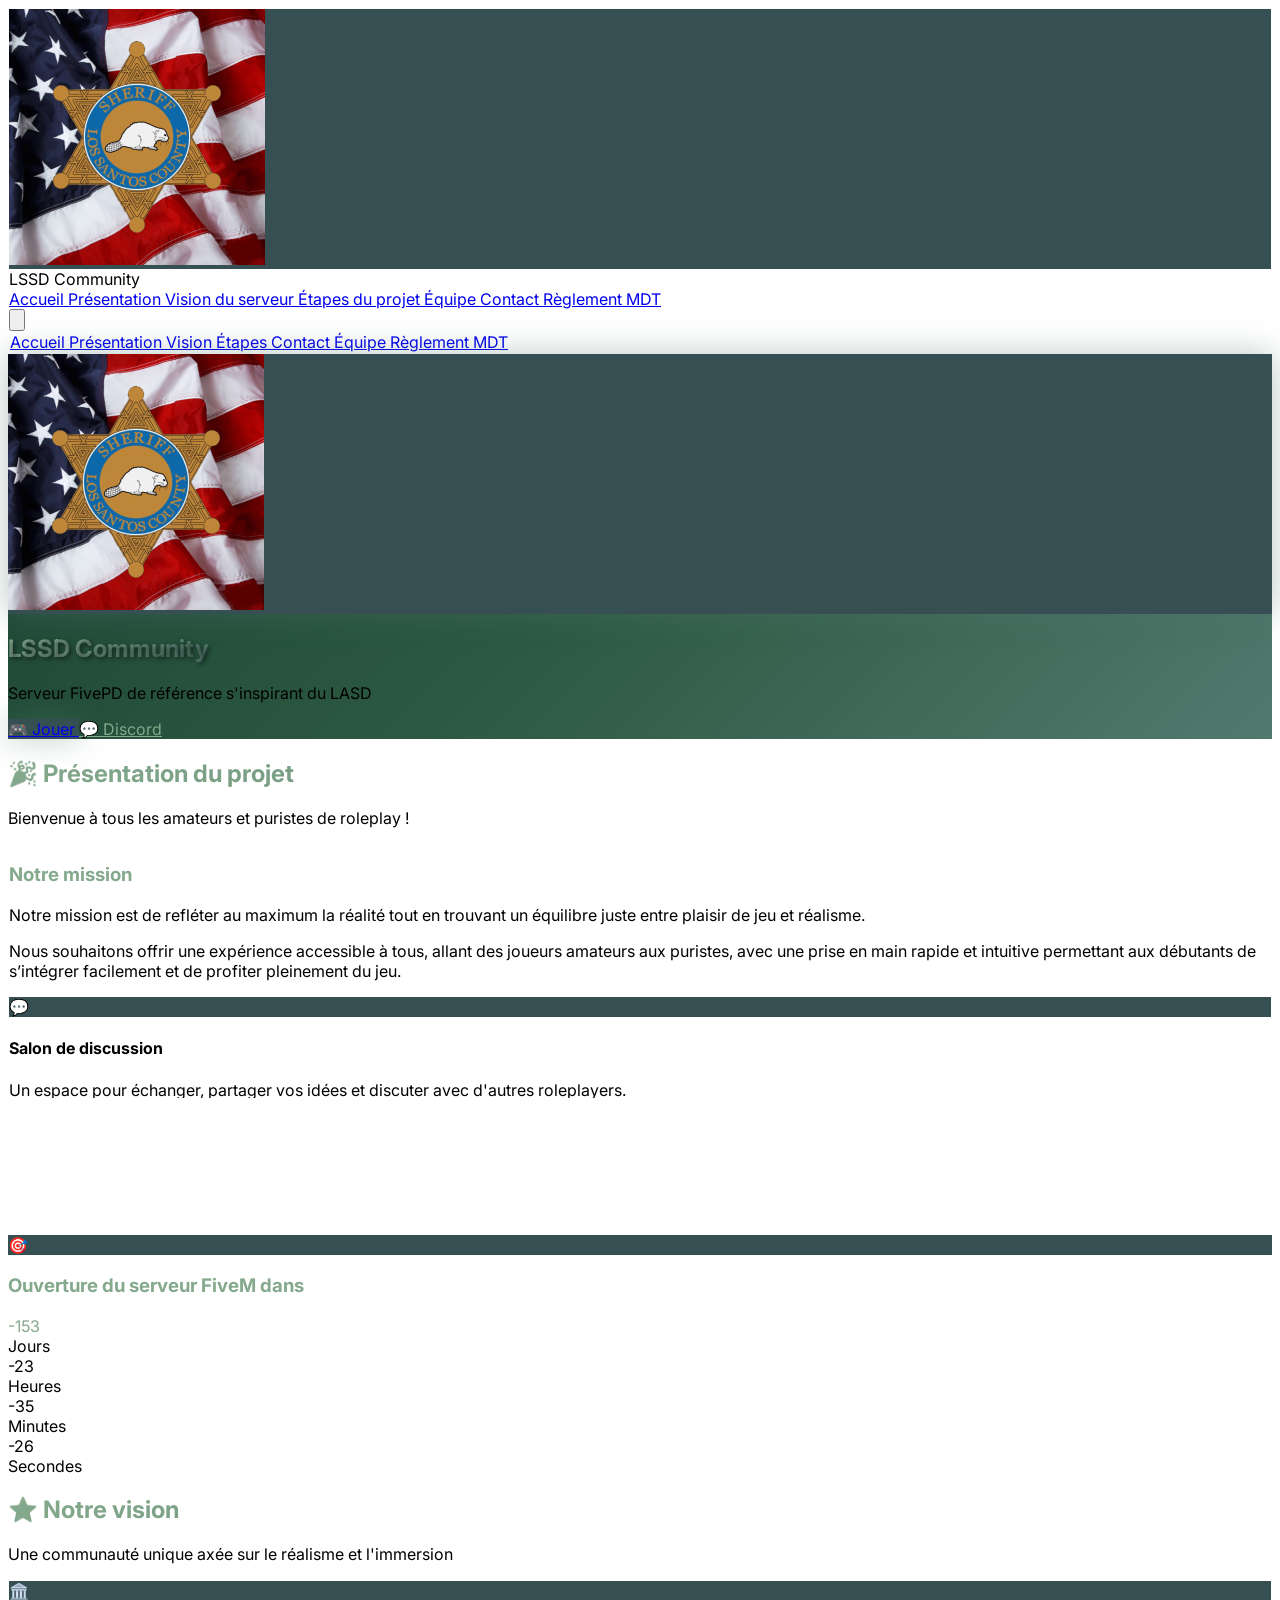
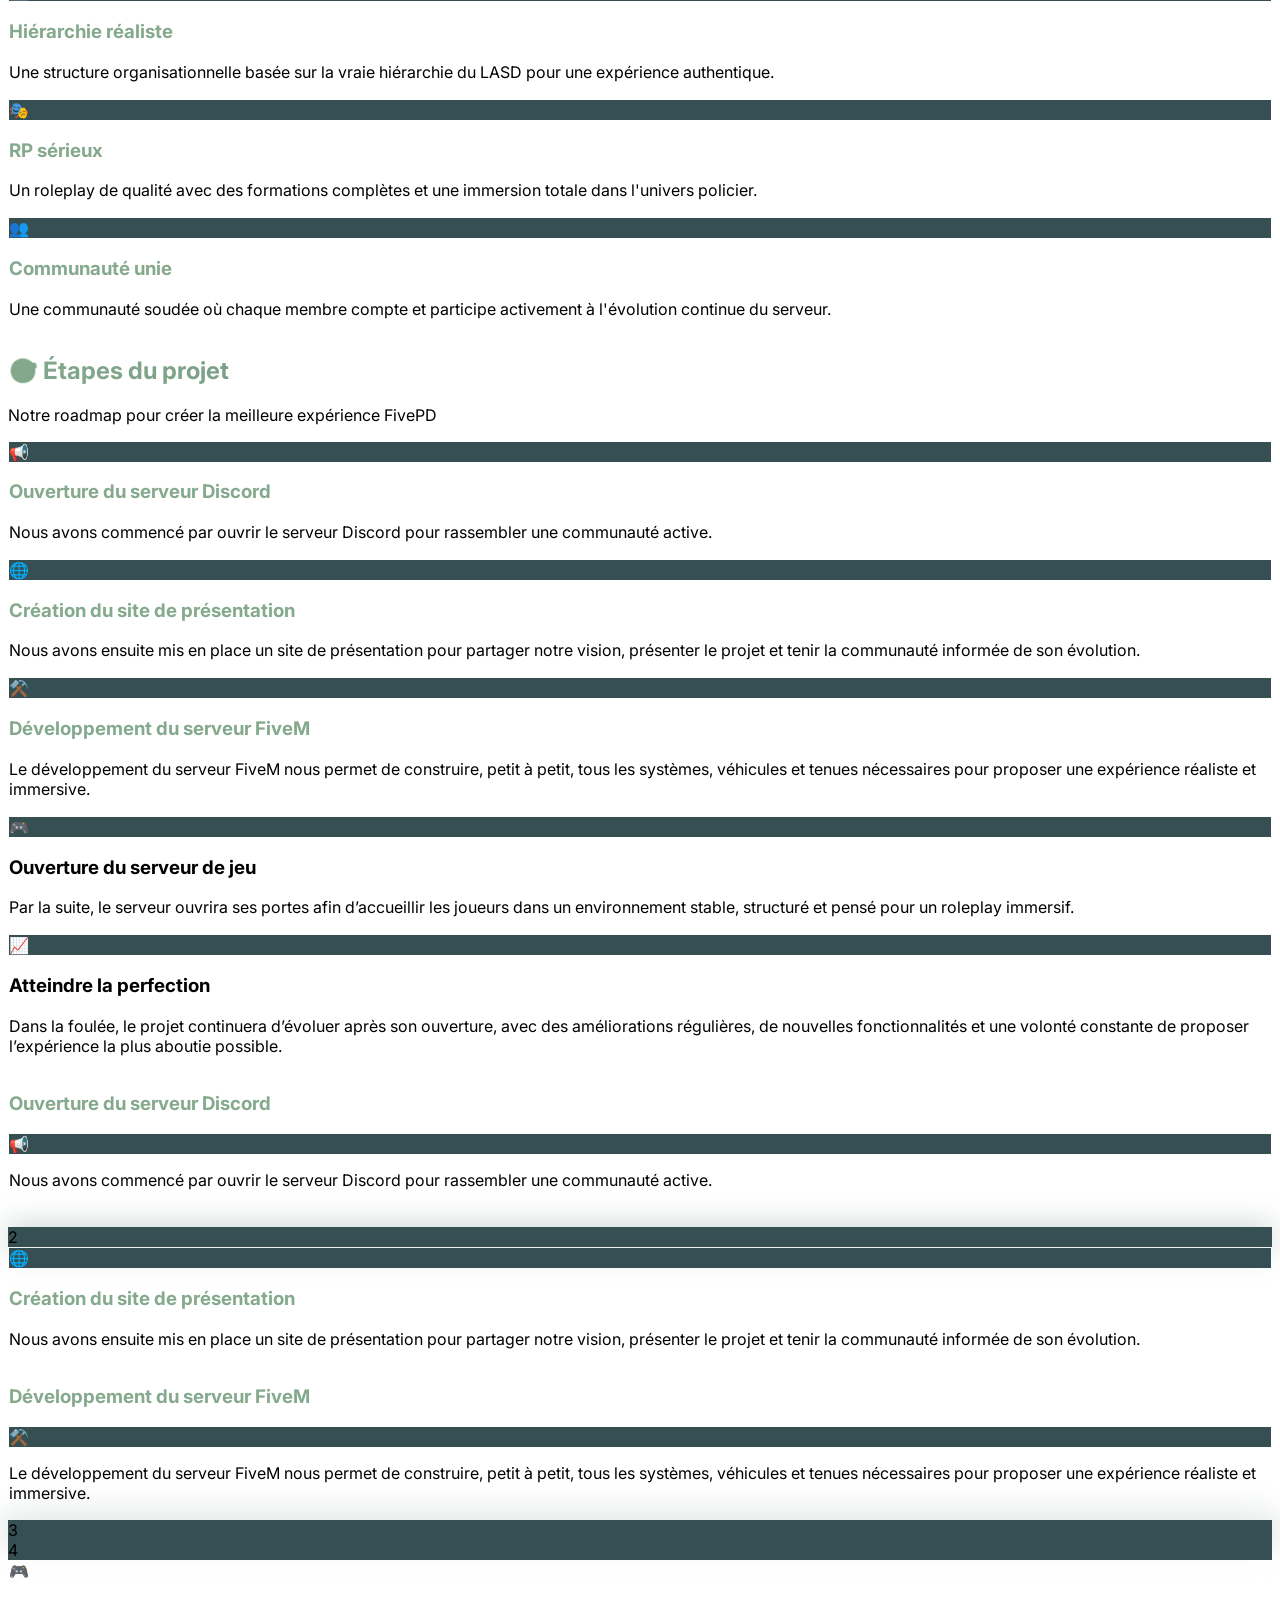
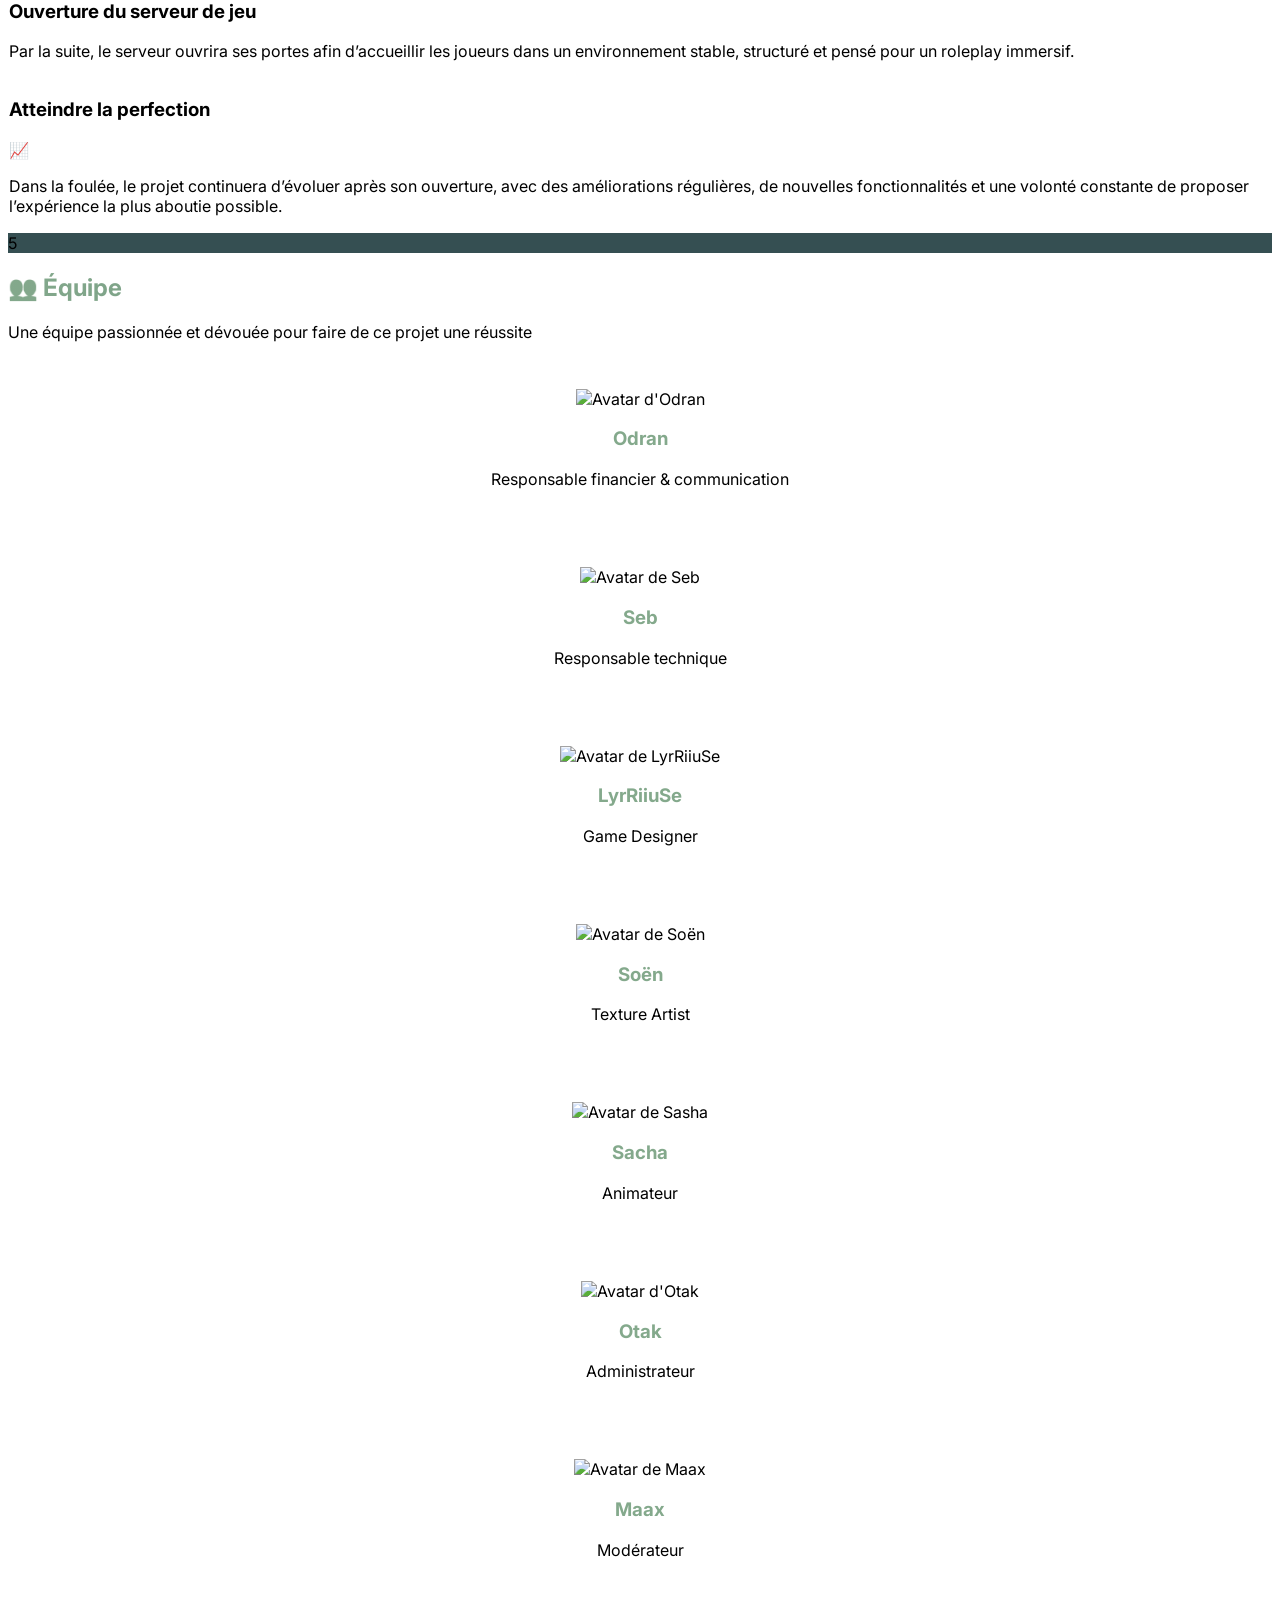
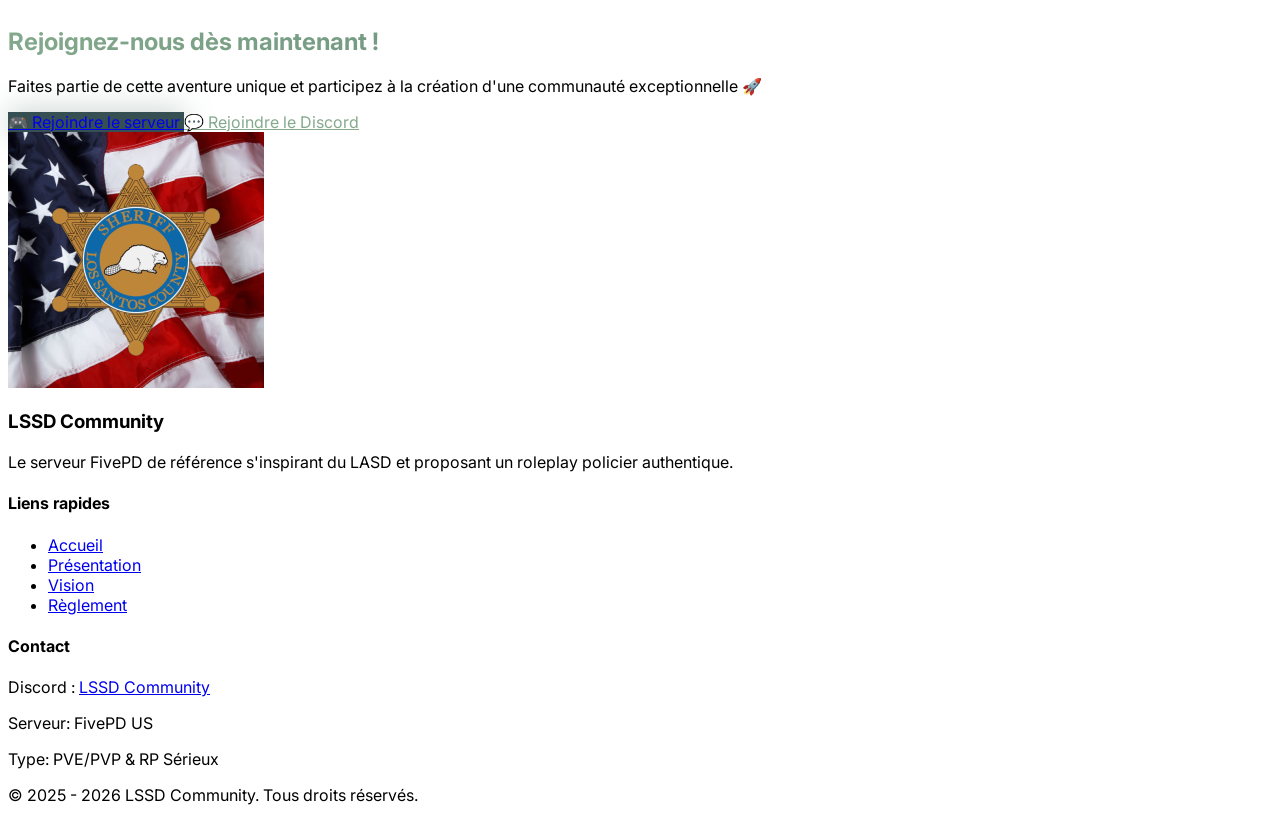
==== commit 24618f6a: "🔍 W3C compliance" ====
--- a/index.html
+++ b/index.html
@@ -9,29 +9,29 @@
     <meta
         name="description"
         content="LSSD Community est un serveur FivePD de référence, offrant une expérience de roleplay réaliste et immersive."
-    />
-    <link rel="canonical" href="https://lssd-community.fr/" />
-
-    <meta name="robots" content="index, follow" />
-
-    <meta property="og:type" content="website" />
-    <meta property="og:locale" content="fr_FR" />
-    <meta property="og:site_name" content="LSSD Community" />
-    <meta property="og:title" content="LSSD Community - Serveur FivePD" />
+    >
+    <link rel="canonical" href="https://lssd-community.fr/">
+
+    <meta name="robots" content="index, follow">
+
+    <meta property="og:type" content="website">
+    <meta property="og:locale" content="fr_FR">
+    <meta property="og:site_name" content="LSSD Community">
+    <meta property="og:title" content="LSSD Community - Serveur FivePD">
     <meta
         property="og:description"
         content="Découvrez LSSD Community, un projet FivePD avec communauté active et vision roleplay sérieuse."
-    />
-    <meta property="og:url" content="https://lssd-community.fr/" />
-    <meta property="og:image" content="https://lssd-community.fr/logo.png" />
-
-    <meta name="twitter:card" content="summary_large_image" />
-    <meta name="twitter:title" content="LSSD Community - Serveur FivePD inspiré du LASD" />
+    >
+    <meta property="og:url" content="https://lssd-community.fr/">
+    <meta property="og:image" content="https://lssd-community.fr/logo.png">
+
+    <meta name="twitter:card" content="summary_large_image">
+    <meta name="twitter:title" content="LSSD Community - Serveur FivePD inspiré du LASD">
     <meta
         name="twitter:description"
         content="Découvrez LSSD Community, un projet FivePD avec communauté active et vision roleplay sérieuse."
-    />
-    <meta name="twitter:image" content="https://lssd-community.fr/logo.png" />
+    >
+    <meta name="twitter:image" content="https://lssd-community.fr/logo.png">
 
     <link rel="icon" type="image/x-icon" href="favicon.ico">
     <script src="https://cdn.tailwindcss.com"></script>
@@ -206,7 +206,7 @@
                                 src="logo.png"
                                 alt="Logo de LSSD Community"
                                 class="w-full h-full object-cover"
-                            />
+                            >
                         </div>
                         <h1 class="text-4xl md:text-6xl font-bold mb-6 text-shadow">
                             <span class="text-gradient-lasd">
@@ -219,7 +219,7 @@
                     </div>
                     <div class="space-y-4 sm:space-y-0 sm:space-x-4 sm:flex sm:justify-center">
                         <a
-                            href="https://cfx.re/join/pmpddm
+                            href="https://cfx.re/join/pmpddm"
                             target="_blank"
                             rel="noopener noreferrer"
                             class="play-button w-full sm:w-auto lasd-primary hover-lasd-primary text-white font-semibold py-4 px-8 rounded-lg transition-all duration-300 hover-lift glow-effect text-center block"
@@ -636,56 +636,77 @@
                 <div class="flex flex-wrap justify-center gap-12">
                     <article
                         class="fade-in hover-lift team-member glass-effect rounded-3xl p-8 shadow-lg max-w-xs w-full hover:scale-105 transition-transform duration-300">
-                        <img src="https://storage.googleapis.com/cloud-opennews-media/members/odran.png" alt="Avatar d'Odran"
-                            class="mx-auto rounded-full w-40 h-40 object-cover mb-6 border-4 border-gray-600">
+                        <img
+                            src="https://storage.googleapis.com/cloud-opennews-media/members/odran.png"
+                            alt="Avatar d'Odran"
+                            class="mx-auto rounded-full w-40 h-40 object-cover mb-6 border-4 border-gray-600"
+                        >
                         <h3 class="text-2xl font-semibold text-lasd-accent mb-2">Odran</h3>
                         <p class="text-gray-300 text-lg font-medium">Responsable financier & communication</p>
                     </article>
 
                     <article
                         class="fade-in hover-lift team-member glass-effect rounded-3xl p-8 shadow-lg max-w-xs w-full hover:scale-105 transition-transform duration-300">
-                        <img src="https://storage.googleapis.com/cloud-opennews-media/members/seb.png" alt="Avatar de Seb"
-                            class="mx-auto rounded-full w-40 h-40 object-cover mb-6 border-4 border-gray-600">
+                        <img
+                            src="https://storage.googleapis.com/cloud-opennews-media/members/seb.png"
+                            alt="Avatar de Seb"
+                            class="mx-auto rounded-full w-40 h-40 object-cover mb-6 border-4 border-gray-600"
+                        >
                         <h3 class="text-2xl font-semibold text-lasd-accent mb-2">Seb</h3>
                         <p class="text-gray-300 text-lg font-medium">Responsable technique</p>
                     </article>
 
                     <article
                         class="fade-in hover-lift team-member glass-effect rounded-3xl p-8 shadow-lg max-w-xs w-full hover:scale-105 transition-transform duration-300">
-                        <img src="https://storage.googleapis.com/cloud-opennews-media/members/lyrriiuse.png" alt="Avatar de LyrRiiuSe"
-                            class="mx-auto rounded-full w-40 h-40 object-cover mb-6 border-4 border-gray-600">
+                        <img
+                            src="https://storage.googleapis.com/cloud-opennews-media/members/lyrriiuse.png"
+                            alt="Avatar de LyrRiiuSe"
+                            class="mx-auto rounded-full w-40 h-40 object-cover mb-6 border-4 border-gray-600"
+                        >
                         <h3 class="text-2xl font-semibold text-lasd-accent mb-2">LyrRiiuSe</h3>
                         <p class="text-gray-300 text-lg font-medium">Game Designer</p>
                     </article>
 
                     <article
                         class="fade-in hover-lift team-member glass-effect rounded-3xl p-8 shadow-lg max-w-xs w-full hover:scale-105 transition-transform duration-300">
-                        <img src="https://storage.googleapis.com/cloud-opennews-media/members/soen.png" alt="Avatar de Soën"
-                            class="mx-auto rounded-full w-40 h-40 object-cover mb-6 border-4 border-gray-600">
+                        <img
+                            src="https://storage.googleapis.com/cloud-opennews-media/members/soen.png"
+                            alt="Avatar de Soën"
+                            class="mx-auto rounded-full w-40 h-40 object-cover mb-6 border-4 border-gray-600"
+                        >
                         <h3 class="text-2xl font-semibold text-lasd-accent mb-2">Soën</h3>
                         <p class="text-gray-300 text-lg font-medium">Texture Artist</p>
                     </article>
 
                     <article
                         class="fade-in hover-lift team-member glass-effect rounded-3xl p-8 shadow-lg max-w-xs w-full hover:scale-105 transition-transform duration-300">
-                        <img src="https://storage.googleapis.com/cloud-opennews-media/members/sasha.png" alt="Avatar de Sasha"
-                            class="mx-auto rounded-full w-40 h-40 object-cover mb-6 border-4 border-gray-600">
+                        <img
+                            src="https://storage.googleapis.com/cloud-opennews-media/members/sasha.png"
+                            alt="Avatar de Sasha"
+                            class="mx-auto rounded-full w-40 h-40 object-cover mb-6 border-4 border-gray-600"
+                        >
                         <h3 class="text-2xl font-semibold text-lasd-accent mb-2">Sacha</h3>
                         <p class="text-gray-300 text-lg font-medium">Animateur</p>
                     </article>
 
                     <article
                         class="fade-in hover-lift team-member glass-effect rounded-3xl p-8 shadow-lg max-w-xs w-full hover:scale-105 transition-transform duration-300">
-                        <img src="https://storage.googleapis.com/cloud-opennews-media/members/otak.png" alt="Avatar d'Otak"
-                            class="mx-auto rounded-full w-40 h-40 object-cover mb-6 border-4 border-gray-600">
+                        <img
+                            src="https://storage.googleapis.com/cloud-opennews-media/members/otak.png"
+                            alt="Avatar d'Otak"
+                            class="mx-auto rounded-full w-40 h-40 object-cover mb-6 border-4 border-gray-600"
+                        >
                         <h3 class="text-2xl font-semibold text-lasd-accent mb-2">Otak</h3>
                         <p class="text-gray-300 text-lg font-medium">Administrateur</p>
                     </article>
 
                     <article
                         class="fade-in hover-lift team-member glass-effect rounded-3xl p-8 shadow-lg max-w-xs w-full hover:scale-105 transition-transform duration-300">
-                        <img src="https://storage.googleapis.com/cloud-opennews-media/members/maax.png" alt="Avatar de Maax"
-                            class="mx-auto rounded-full w-40 h-40 object-cover mb-6 border-4 border-gray-600">
+                        <img
+                            src="https://storage.googleapis.com/cloud-opennews-media/members/maax.png"
+                            alt="Avatar de Maax"
+                            class="mx-auto rounded-full w-40 h-40 object-cover mb-6 border-4 border-gray-600"
+                        >
                         <h3 class="text-2xl font-semibold text-lasd-accent mb-2">Maax</h3>
                         <p class="text-gray-300 text-lg font-medium">Modérateur</p>
                     </article>
@@ -728,8 +749,11 @@
                 <div class="fade-in">
                     <div class="flex items-center mb-4">
                         <div class="w-8 h-8 bg-blue-600 rounded-full flex items-center justify-center mr-3">
-                            <img src="logo.png" alt="Logo du serveur"
-                                class="w-full h-full object-cover rounded-full">
+                            <img
+                                src="logo.png"
+                                alt="Logo du serveur"
+                                class="w-full h-full object-cover rounded-full"
+                            >
                         </div>
 
                         <h3 class="text-xl font-bold text-white">LSSD Community</h3>
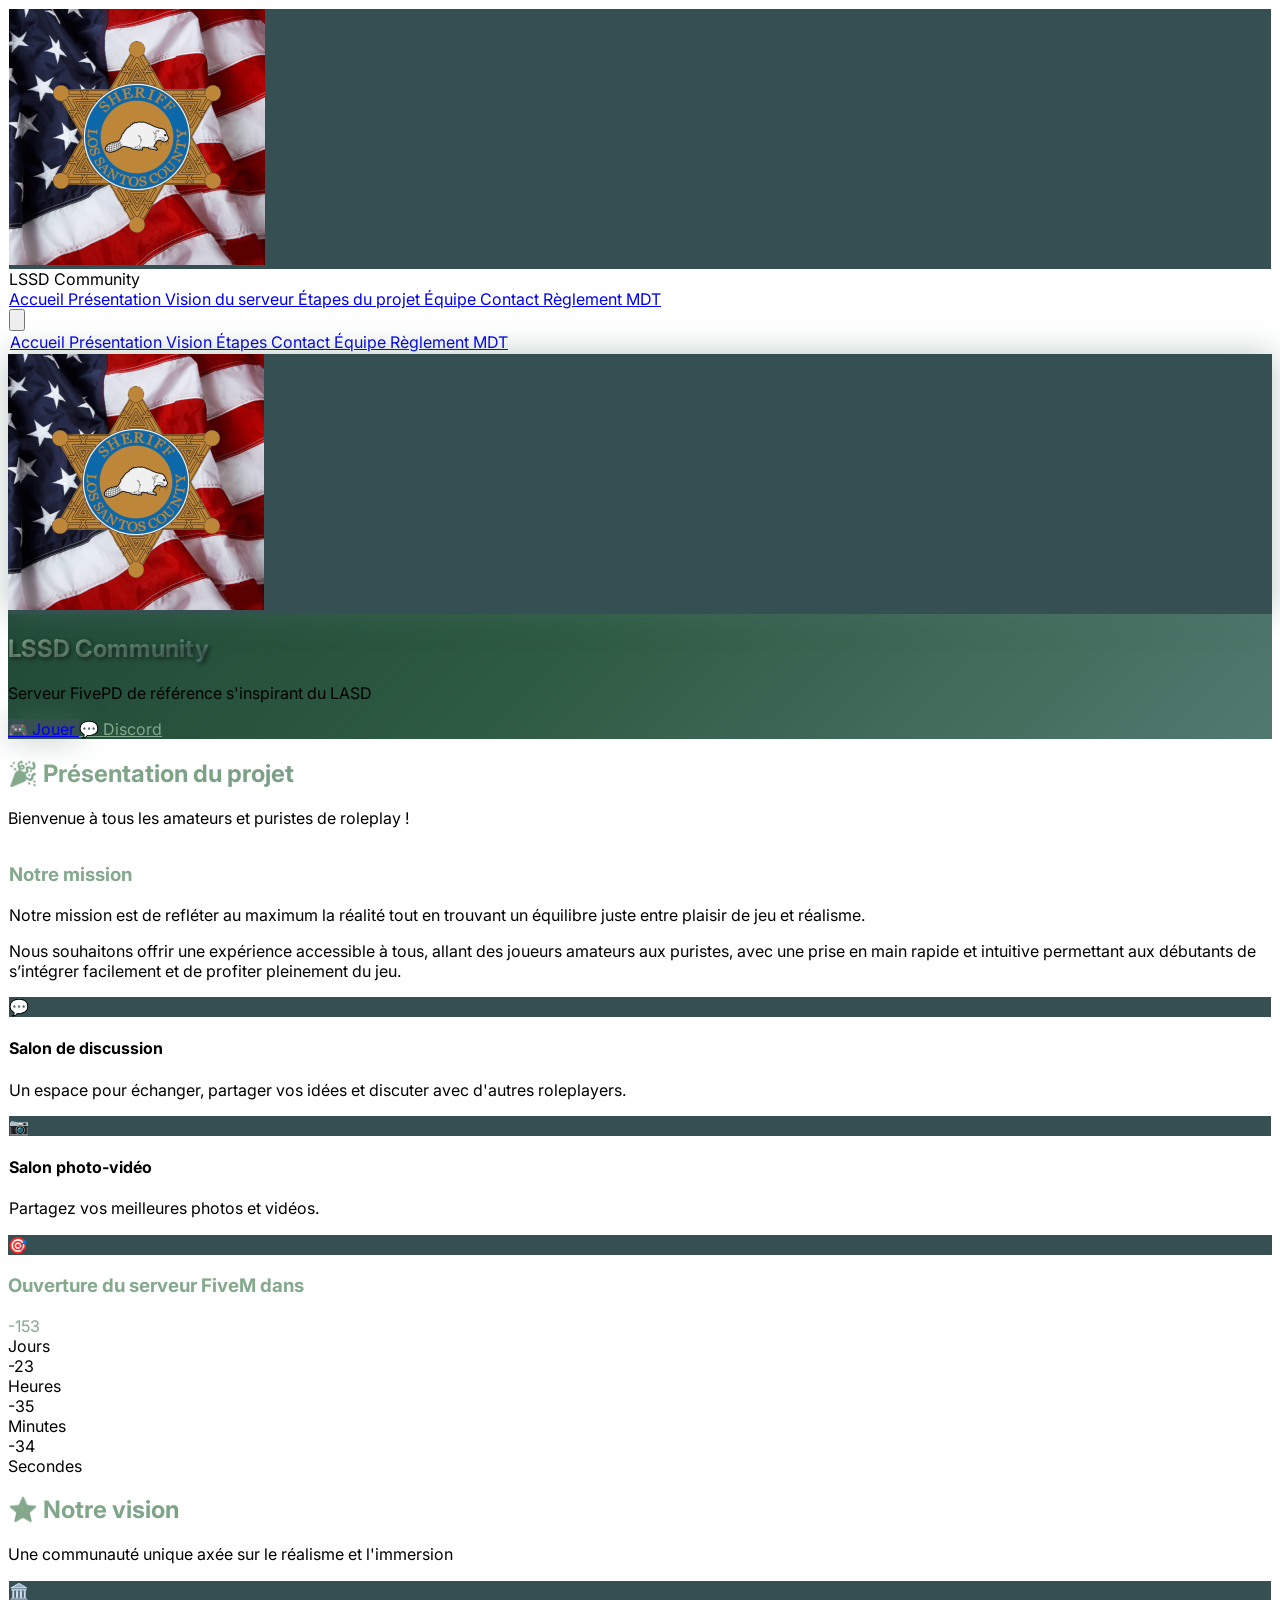
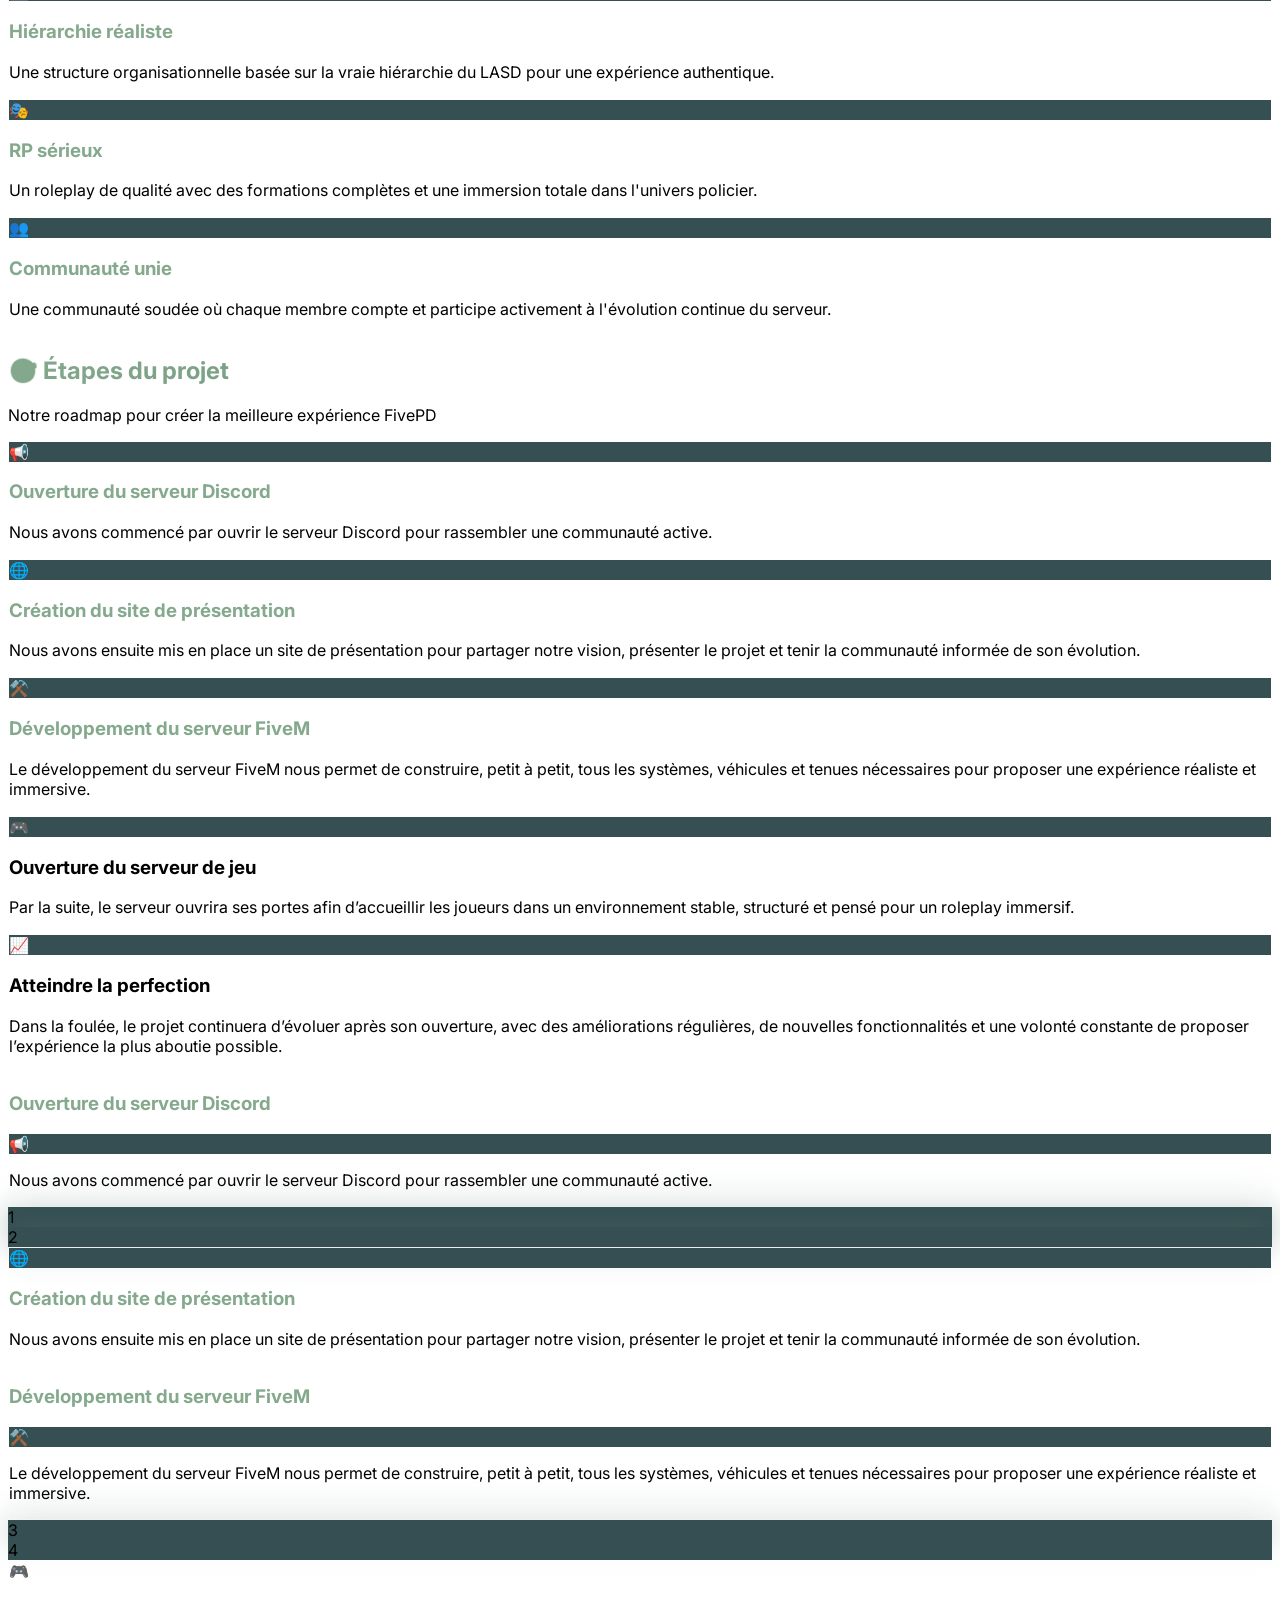
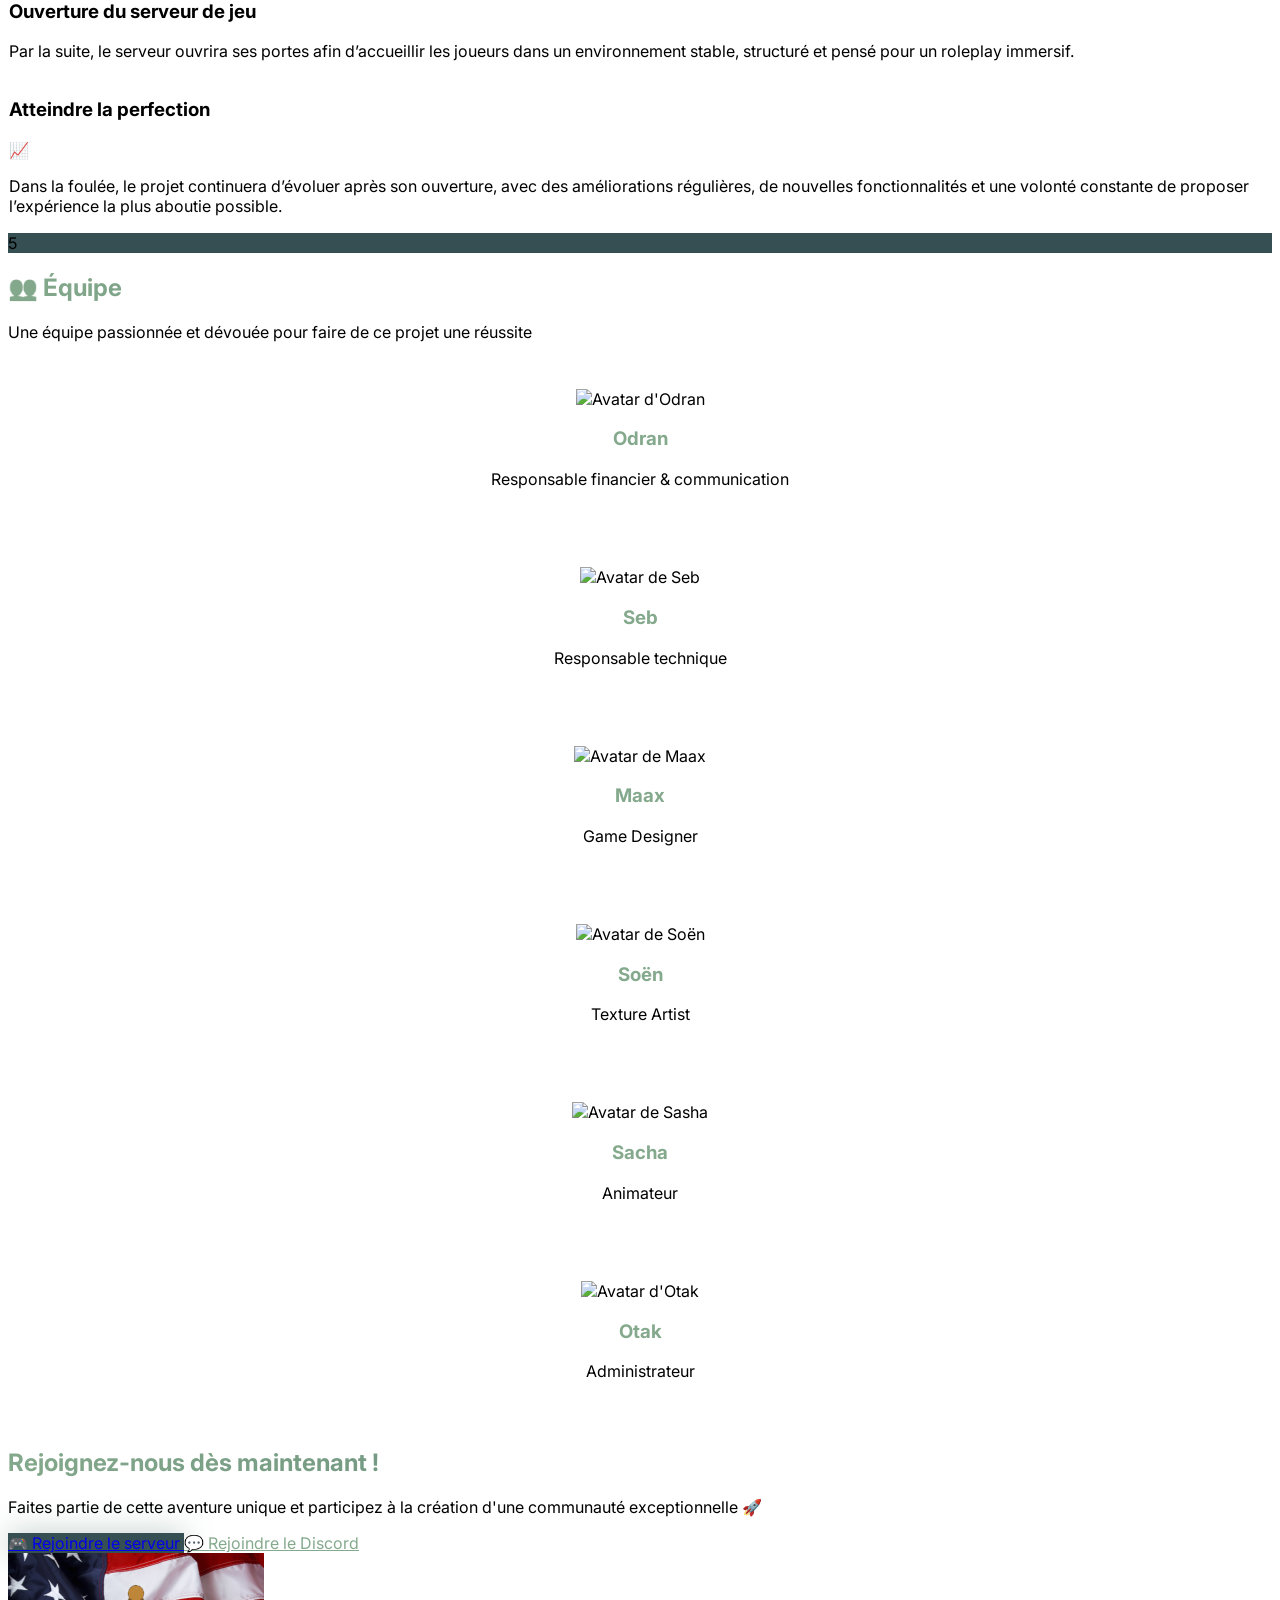
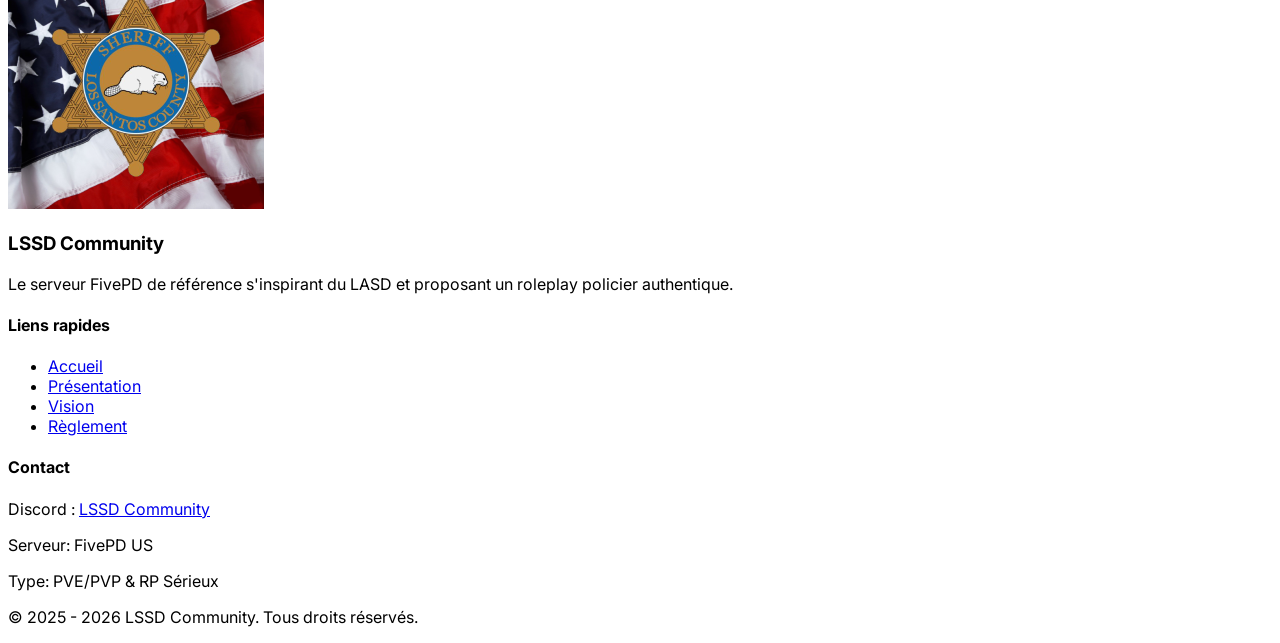
==== commit e51c5df8: ":memo: Replace the Game Designer by Maax" ====
--- a/index.html
+++ b/index.html
@@ -659,11 +659,11 @@
                     <article
                         class="fade-in hover-lift team-member glass-effect rounded-3xl p-8 shadow-lg max-w-xs w-full hover:scale-105 transition-transform duration-300">
                         <img
-                            src="https://storage.googleapis.com/cloud-opennews-media/members/lyrriiuse.png"
-                            alt="Avatar de LyrRiiuSe"
+                            src="https://storage.googleapis.com/cloud-opennews-media/members/maax.png"
+                            alt="Avatar de Maax"
                             class="mx-auto rounded-full w-40 h-40 object-cover mb-6 border-4 border-gray-600"
                         >
-                        <h3 class="text-2xl font-semibold text-lasd-accent mb-2">LyrRiiuSe</h3>
+                        <h3 class="text-2xl font-semibold text-lasd-accent mb-2">Maax</h3>
                         <p class="text-gray-300 text-lg font-medium">Game Designer</p>
                     </article>
 
@@ -700,7 +700,7 @@
                         <p class="text-gray-300 text-lg font-medium">Administrateur</p>
                     </article>
 
-                    <article
+                    <!--<article
                         class="fade-in hover-lift team-member glass-effect rounded-3xl p-8 shadow-lg max-w-xs w-full hover:scale-105 transition-transform duration-300">
                         <img
                             src="https://storage.googleapis.com/cloud-opennews-media/members/maax.png"
@@ -709,7 +709,7 @@
                         >
                         <h3 class="text-2xl font-semibold text-lasd-accent mb-2">Maax</h3>
                         <p class="text-gray-300 text-lg font-medium">Modérateur</p>
-                    </article>
+                    </article>-->
                 </div>
             </div>
         </section>
@@ -800,4 +800,4 @@
     </footer>
 </body>
 
-</html>+</html>
